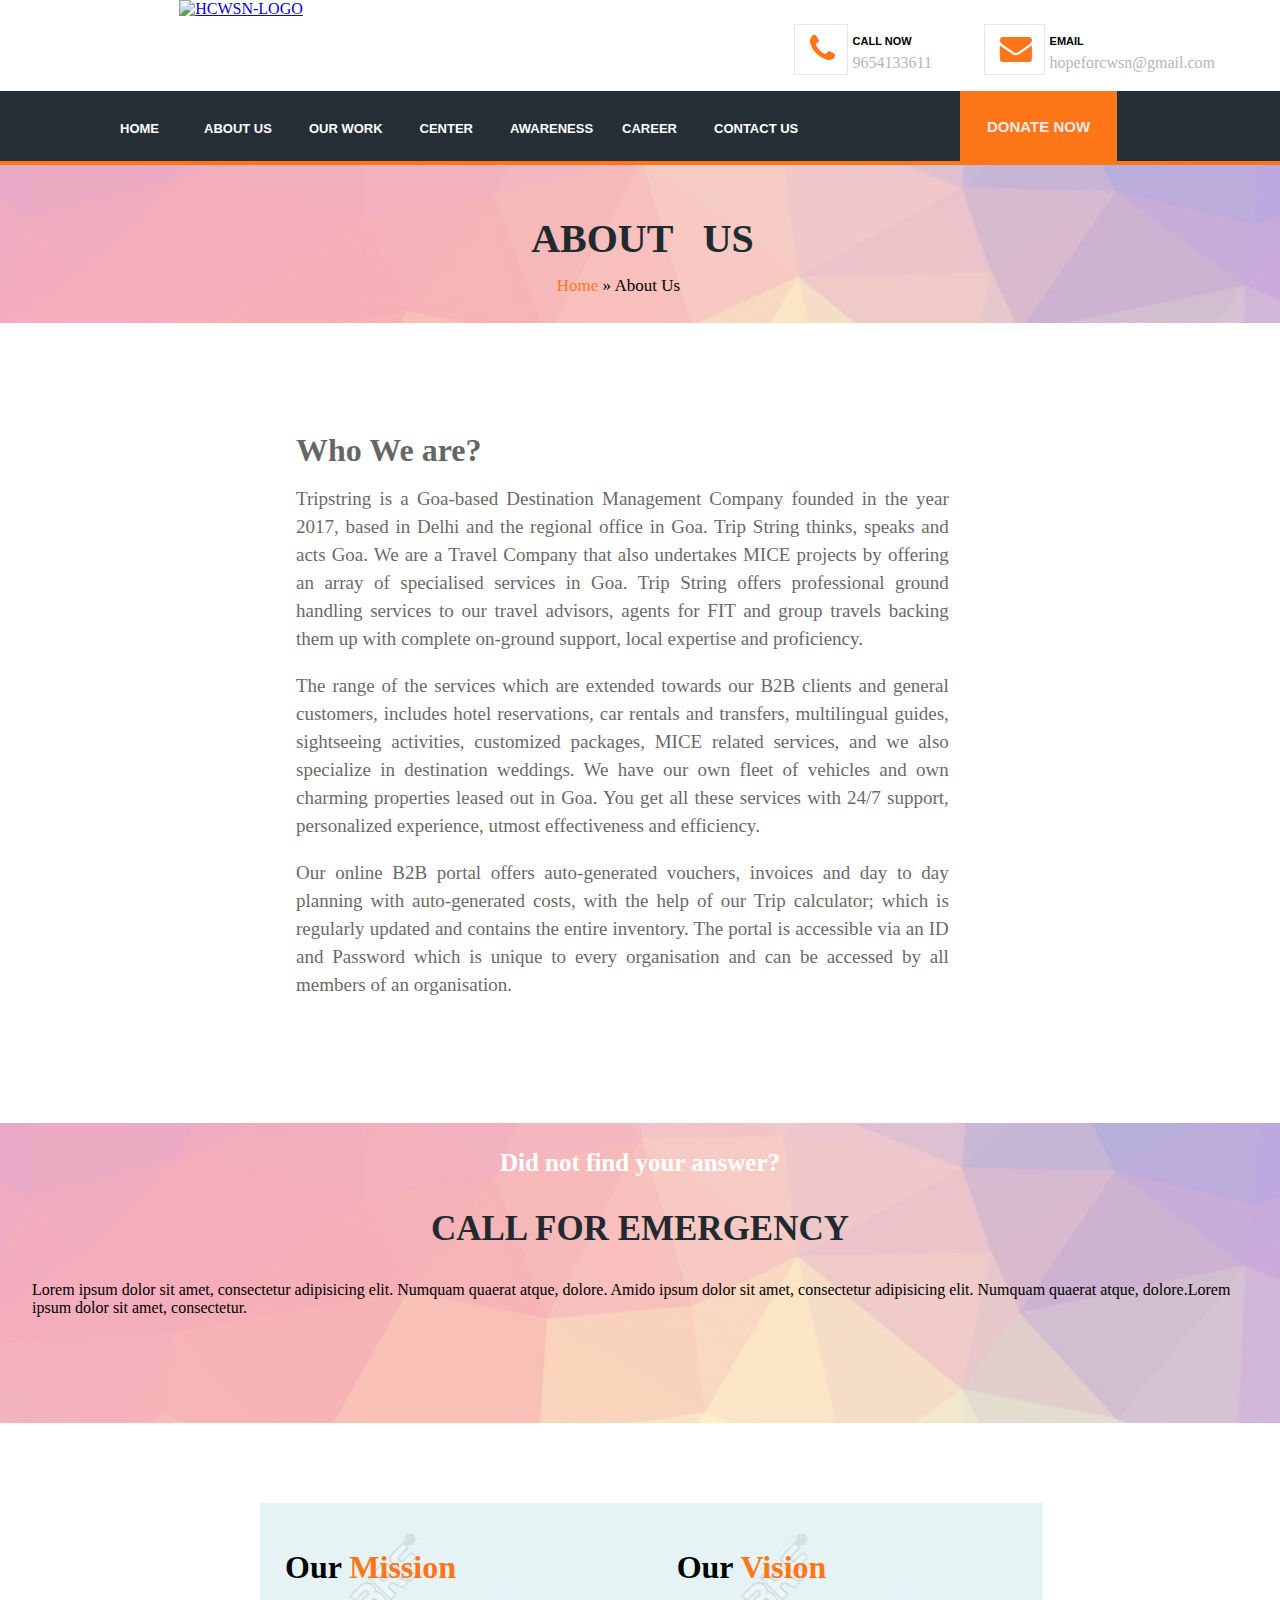
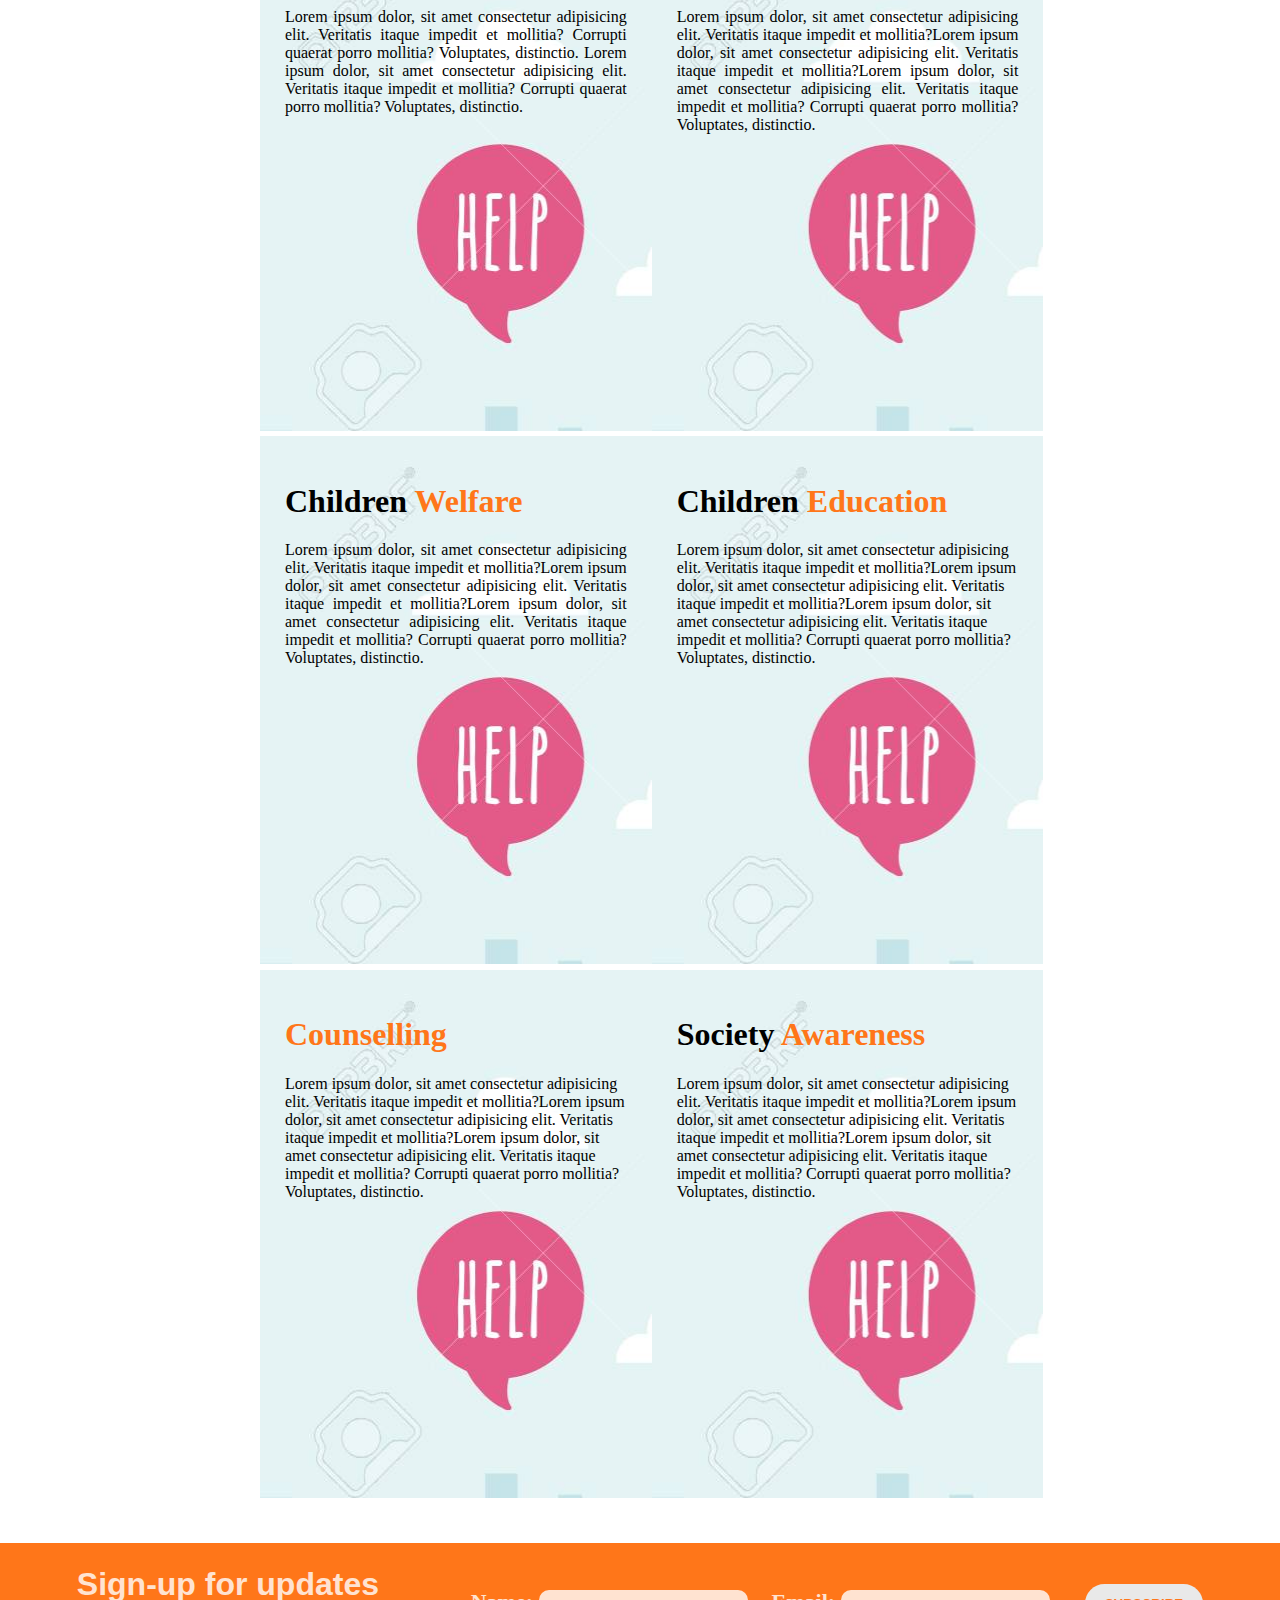
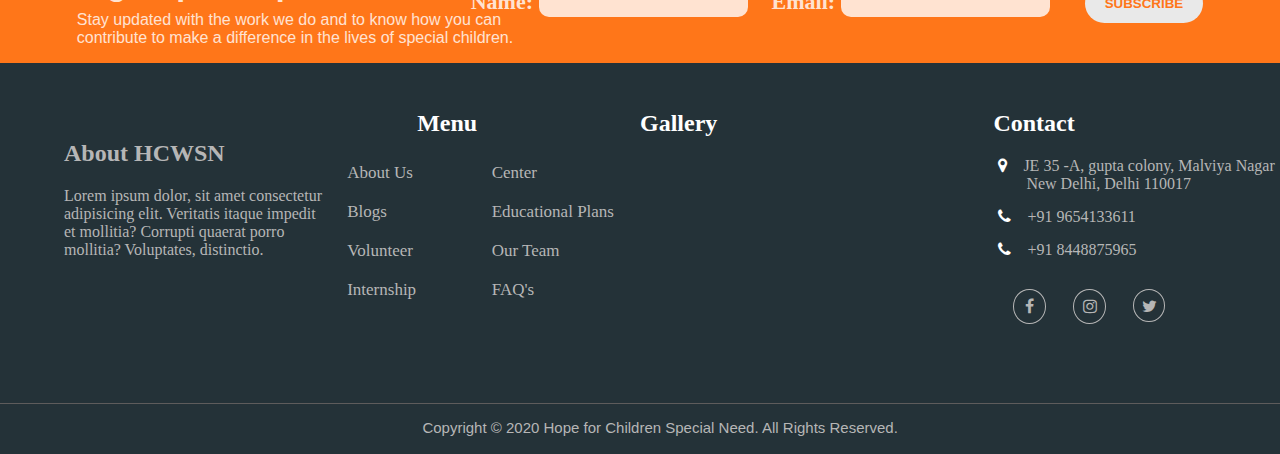
==== aboutus.html @ 453b309e "Merge pull request #6 from nikinegi1998/master" ====
<!DOCTYPE html>
<html>
    <head>        
        <title>About Us</title>
        <meta charset="UTF-8">
        <link href="aboutus.css" type="text/css" rel="stylesheet">
        <meta name="viewport" content="width=device-width, initial-scale=1.0">
        <link rel="stylesheet" href="https://cdnjs.cloudflare.com/ajax/libs/font-awesome/4.7.0/css/font-awesome.min.css" integrity="sha512-SfTiTlX6kk+qitfevl/7LibUOeJWlt9rbyDn92a1DqWOw9vWG2MFoays0sgObmWazO5BQPiFucnnEAjpAB+/Sw==" crossorigin="anonymous" />
    </head>

    <body>
        <!-- Header design -->
        <div class="header">
            <div class="img-logo">
                <a  href="Home.html">
                    <img src="cwsn-logo.jpg"  alt = "HCWSN-LOGO">
                </a>
            </div>  

            <div class="phn-contact-details">
                <div class="icon-box">
                    <i class="fa fa-2x fa-phone" aria-hidden="true" ></i>
                </div>                
                <div class="icon-content">
                    <h3>CALL NOW</h3>
                    <p style="line-height: 0px;">9654133611</p>
                </div>           
            </div>
            
            <div class="email-contact-details">
                <div class="icon-box">
                    <i class="fa fa-2x fa-envelope" aria-hidden="true"></i>
                </div>                
                <div class="icon-content">
                    <h3>EMAIL</h3>
                    <p style="line-height: 0px;">hopeforcwsn@gmail.com</p>
                </div>           
            </div>
            
        </div>

        <!-- Navigation bar -->
        <div class="menu-items">
                <ul>
                    <li><a href="Home.html"> HOME </a></li>
                    <li><a href="aboutus.html">ABOUT US</a></li>                                   
                    <li>OUR WORK
                        <div class="menu-items-sub-items">
                            <ul>
                                <!-- <li><a href="ourwork|NIOS.html">NIOS</a></li> -->
                                <li><a href="ourwork|Assessment.html">Assessment</a></li>
                                <li><a href="ourwork|EducationalPlans.html">Educational Plans</a></li>
                                <li><a href="ourwork|SubjectEducation.html">Main Subject Education</a></li>
                                <li><a href="ourwork|IEP.html">IEP</a></li>
                                <li><a href="ourwork|AppliedBehaviorAnalysis.html">Applied Behavior Analysis</a></li>
                                <li><a href="ourwork|OccupationalTherapy.html">Occupational Therapy</a></li>
                                <li><a href="ourwork|Co-CurricularActivities.html">Co-Curricular Activities</a></li>
                            </ul>
                        </div>
                    </li>
                    <li><a href= Center.html>CENTER</a></li>
                    <li>AWARENESS
                        <div class="menu-items-sub-items">
                            <ul>
                                <li><a href="awareness|BLog.html"> Blogs </a></li>
                                <li><a href="awareness|LatestEvents.html"> Latest Events </a></li>                    
                                <li><a href="awareness|OurStories.html"> Our Stories </a></li> 
                            </ul>
                        </div>
                    </li>                    
                    <li>CAREER
                        <div class="menu-items-sub-items">
                            <ul>
                                <li><a href="career|OurVolunteer.html"> Our Volunteer </a></li>  
                                <li><a href="career|Internship.html"> Internship </a></li>
                                <li><a href="career|InspirationWord.html"> Inspirational Works </a></li>
                            </ul>
                        </div>
                    </li>
                    <li> <a href= ContactUs.html>CONTACT US</a></li> 
                </ul>
                <div class="donate-btn">
                    <a href="" target="_blank"><input type="button" value="DONATE NOW" class="btn-1"></a>
                </div>
        </div>

        <!-- About us picture -->
        <div class="images-setting">
            <div>
                <h1 class="tag-line">
                    About &nbsp; Us
                </h1>
                <p><a href="Home.html">Home</a> » About Us</p>
            </div>
        </div>

        <!-- Who we are -->
        <div class="about">
            <div class="about-area">
                <h1><b>Who We are?</b></h1>
            
                <p>Tripstring is a Goa-based Destination Management 
                    Company founded in the year 2017, based in 
                    Delhi and the regional office in Goa. Trip 
                    String thinks, speaks and acts Goa. We are a 
                    Travel Company that also undertakes MICE projects 
                    by offering an array of specialised services in 
                    Goa. Trip String offers professional ground handling 
                    services to our travel advisors, agents for FIT and 
                    group travels backing them up with complete on-ground 
                    support, local expertise and proficiency.
                </p>

                <p>The range of the services which are extended 
                    towards our B2B clients and general customers, 
                    includes hotel reservations, car rentals and 
                    transfers, multilingual guides, sightseeing 
                    activities, customized packages, MICE related 
                    services, and we also specialize in destination 
                    weddings. We have our own fleet of vehicles and 
                    own charming properties leased out in Goa. You 
                    get all these services with 24/7 support, personalized 
                    experience, utmost effectiveness and efficiency.
                </p>              

                <p>Our online B2B portal offers auto-generated 
                    vouchers, invoices and day to day planning with 
                    auto-generated costs, with the help of our Trip 
                    calculator; which is regularly updated and contains 
                    the entire inventory. The portal is accessible via 
                    an ID and Password which is unique to every organisation
                    and can be accessed by all members of an organisation.
                </p>
            </div>
        </div>

        <!-- Emergency call -->
        <div class="eme-call">
            <div>
                <div class="eme-info">
                    <p><b>call for emergency</b></p>
                    <p class>Lorem ipsum dolor sit amet, consectetur adipisicing elit. Numquam quaerat atque, dolore. Amido ipsum dolor sit amet, consectetur adipisicing elit. Numquam quaerat atque, dolore.Lorem ipsum dolor sit amet, consectetur.</p>
                </div>
            </div>
        </div>

        <!-- About us card -->
        <div class="about-us-card-area">

            <div class="about-us-card-1">
                <!-- <i class="fa fa-3x fa-phone" aria-hidden="true" style="color: #FF7619; padding-right: 4%;"></i> -->
                <h1>Our <span style="color: #FF7619;">Mission</span></h1>
                <p>Lorem ipsum dolor, sit amet consectetur
                    adipisicing elit. Veritatis itaque impedit
                    et mollitia? Corrupti quaerat porro
                    mollitia? Voluptates, distinctio.
                    Lorem ipsum dolor, sit amet consectetur
                    adipisicing elit. Veritatis itaque impedit
                    et mollitia? Corrupti quaerat porro
                    mollitia? Voluptates, distinctio.</p>
            </div>

            <div class="about-us-card-2">
                <!-- <i class="fa fa-3x fa-phone" aria-hidden="true" style="color: #FF7619; padding-right: 4%;"></i> -->
                <h1>Our <span style="color: #FF7619;">Vision</span></h1>
                <p>Lorem ipsum dolor, sit amet consectetur
                    adipisicing elit. Veritatis itaque impedit
                    et mollitia?Lorem ipsum dolor, sit amet consectetur
                    adipisicing elit. Veritatis itaque impedit
                    et mollitia?Lorem ipsum dolor, sit amet consectetur
                    adipisicing elit. Veritatis itaque impedit
                    et mollitia? Corrupti quaerat porro
                    mollitia? Voluptates, distinctio.</p>
            </div>

            <div class="about-us-card-3">
                <!-- <i class="fa fa-3x fa-phone" aria-hidden="true" style="color: #FF7619; padding-right: 4%;"></i> -->
                <h1>Children <span style="color: #FF7619;">Welfare</span></h1>
                <p>Lorem ipsum dolor, sit amet consectetur
                    adipisicing elit. Veritatis itaque impedit
                    et mollitia?Lorem ipsum dolor, sit amet consectetur
                    adipisicing elit. Veritatis itaque impedit
                    et mollitia?Lorem ipsum dolor, sit amet consectetur
                    adipisicing elit. Veritatis itaque impedit
                    et mollitia? Corrupti quaerat porro
                    mollitia? Voluptates, distinctio.</p>
            </div>

            <div class="about-us-card-4">
                <!-- <i class="fa fa-3x fa-phone" aria-hidden="true" style="color: #FF7619; padding-right: 4%;"></i> -->
                <h1>Children <span style="color: #FF7619;">Education</span></h1>
                <p>Lorem ipsum dolor, sit amet consectetur
                    adipisicing elit. Veritatis itaque impedit
                    et mollitia?Lorem ipsum dolor, sit amet consectetur
                    adipisicing elit. Veritatis itaque impedit
                    et mollitia?Lorem ipsum dolor, sit amet consectetur
                    adipisicing elit. Veritatis itaque impedit
                    et mollitia? Corrupti quaerat porro
                    mollitia? Voluptates, distinctio.</p>
            </div>

            <div class="about-us-card-5">
                <!-- <i class="fa fa-3x fa-phone" aria-hidden="true" style="color: #FF7619; padding-right: 4%;"></i> -->
                <h1><span style="color: #FF7619;">Counselling</span></h1>
                <p>Lorem ipsum dolor, sit amet consectetur
                    adipisicing elit. Veritatis itaque impedit
                    et mollitia?Lorem ipsum dolor, sit amet consectetur
                    adipisicing elit. Veritatis itaque impedit
                    et mollitia?Lorem ipsum dolor, sit amet consectetur
                    adipisicing elit. Veritatis itaque impedit
                    et mollitia? Corrupti quaerat porro
                    mollitia? Voluptates, distinctio.</p>
            </div>

            <div class="about-us-card-6">
                <!-- <i class="fa fa-3x fa-phone" aria-hidden="true" style="color: #FF7619; padding-right: 4%;"></i> -->
                <h1>Society <span style="color: #FF7619;">Awareness</span></h1>
                <p>Lorem ipsum dolor, sit amet consectetur
                    adipisicing elit. Veritatis itaque impedit
                    et mollitia?Lorem ipsum dolor, sit amet consectetur
                    adipisicing elit. Veritatis itaque impedit
                    et mollitia?Lorem ipsum dolor, sit amet consectetur
                    adipisicing elit. Veritatis itaque impedit
                    et mollitia? Corrupti quaerat porro
                    mollitia? Voluptates, distinctio.</p>
            </div>
        </div>

        <!-- Sign-up -->
        <div class="sign-up-area">
            <h1 class="sign-up-para pos-1">
                Sign-up for updates
            </h1>
            <p class="sign-up-para pos-2">
            Stay updated with the work we do
            and to know how you can<br> contribute to 
            make a difference in the lives of
            special children.
            </p>
            <form class="sign-up-details">
                <label for="name" style="color: #ffffff; font-size: 22px;font-weight: bold;">Name: </label>
                <input id="name" type="text">
                &nbsp;&nbsp;&nbsp;&nbsp;
                <label for="email" style="color: #ffffff; font-size: 22px; font-weight: bold;">Email: </label>
                <input id="email" type="email">                
            </form>
            <a href=""><button class="btn-subscribe">SUBSCRIBE</button></a>
        </div>

        <!-- Footer -->
        <footer class="footer">  
            <div class="footer-menu">
                <h2 class="footer-menu-head">About HCWSN</h2>                
                <p>
                    Lorem ipsum dolor, sit amet consectetur <br>
                    adipisicing elit. Veritatis itaque impedit<br>
                    et mollitia? Corrupti quaerat porro<br> 
                    mollitia? Voluptates,
                    distinctio.
                </p>
            </div>

            <div class="footer-items">
                <h2 class="footer-items-head">Menu</h2>                
                <ul class="footer-pos-1">
                    <li><a href="aboutus|Overview.html">About Us</a></li>
                    <li><a href="awareness|BLog.html">Blogs</a></li>
                    <li><a href="support|Volunteer.html">Volunteer</a></li>
                    <li><a href="career|Internship.html"> Internship </a></li>
                </ul>
                <ul class="footer-pos-2">
                    <li><a href= Center.html>Center</a></li>
                    <li><a href="ourwork|EducationalPlans.html">Educational&nbsp;Plans</a></li>
                    <li> <a href="aboutus|OurMembers.html">Our Team</a></li>
                    <li><a href="Faq.html">FAQ's</a></li>
                </ul>
            </div>

            <div class="gallery">
                <h2>Gallery</h2>
                <div>
                    <a href=""><img src="img5.jpg" alt=""></a>
                    <a href=""><img src="img5.jpg" alt=""></a>
                    <a href=""><img src="img5.jpg" alt=""></a>
                    <a href=""><img src="img5.jpg" alt=""></a>
                    <a href=""><img src="img5.jpg" alt=""></a>
                    <a href=""><img src="img5.jpg" alt=""></a>
                </div>
            </div>  
            
            <div class="contacts">
                <h2>Contact</h2>
                <div class="con-pad">
                    <i class="fa fa-map-marker" aria-hidden="true" style="color: #ffffff; padding-right: 4%;"></i>
                    <span style="color: #B6B6B6;">JE 35 -A, gupta colony, Malviya Nagar<br> &nbsp;&nbsp;&nbsp;&nbsp;
                        &nbsp; New Delhi, Delhi 110017</span>
                </div>
                <div class="con-pad">
                    <i class="fa fa-phone" aria-hidden="true" style="color: #ffffff; padding-right: 4%;"></i>
                    <span style="color: #B6B6B6;">+91 9654133611</span>
                </div>
                <div class="con-pad">
                    <i class="fa fa-phone" aria-hidden="true" style="color: #ffffff; padding-right: 4%;"></i>
                    <span style="color: #B6B6B6;">+91 8448875965</span>
                </div>

                <div class="pos-1" style="padding-top: 5%;">
                    <a href="https://www.facebook.com/164271144209638/" target="_blank">
                        <i class="fa fa-facebook" aria-hidden="true"></i>
                    </a>                    
                </div>                            
                <div class="pos-2">
                    <a href="https://instagram.com/hopeforcwsn?igshid=17mmnv5ezlgr1" target="_blank">
                        <i class="fa fa-instagram" aria-hidden="true"></i>
                    </a>
                </div>
                <div class="pos-3">
                    <a href="https://twitter.com/hope_needs?s=09" target="_blank">
                        <i class="fa fa-twitter" aria-hidden="true"></i>
                    </a>
                </div> 
            </div>
             
        </footer>

        <!-- Copyright -->
        <footer class="copyright">
            <div class="cpr-content">Copyright &copy; 2020 Hope for Children Special Need.
                 <a href="Copyrights.html" class="cpr-link">All Rights Reserved.</a></div>
        </footer>
    </body>
</html>
---- aboutus.css ----
html{
    font-family: 'Candara','Georgia' !important;
    /* font-family: 'Raleway', sans-serif !important; */
    background-color: #ffffff;
}
body{
    margin: 0;
    padding: 0;
    overflow-x: hidden;
    box-sizing: border-box;
}

/* Scrollbar */
::-webkit-scrollbar{
    height: 0px;
    width: 10px;
}
::-webkit-scrollbar-thumb{
    background-color: #FF7619;
    border-radius: 10px;
}
::-webkit-scrollbar-track{
    background-color: #243238;
}

/* Header design */
.header{
    width: 100%;
    top: 0;
    position: relative;
    height: 90px;
    background-color: white;
    margin: 0;
    padding-right: 5px;
    display: flex;
    flex-direction: row;
    flex-wrap: nowrap;
    overflow: hidden;
}
.img-logo{
    width: 20%;
}
.header .img-logo a img{
    width: 60%;
    margin-left: 70%;
    height: 90px;
    display: flex;
}
.phn-contact-details{
    margin: 12px 0px 10px 42%;
    width: 180px;
    display: flex;    
}
.phn-contact-details .icon-box, .email-contact-details .icon-box{    
    border: 1px solid rgb(231, 230, 230);
    padding: 8px 12px 15px 15px;
    /* background-color: yellowgreen; */
    margin: 12px 5px 5px 0px;
}
.icon-content h3{
    font-size: 11px;
    padding-top: 12px;
    font-family:  'Raleway', sans-serif;
}
.icon-content p{
    color: #B6B6B6;
}
.email-contact-details{
    margin: 12px 0px 10px 10px;
    /* background-color: yellow; */
    width: 233px;
    display: flex;
}
.fa-envelope{
    color: #FF7619;
}
.fa-phone{
    color: #FF7619;
}

/* navigation bar design */
.menu-items{
    position: sticky;
    top: 0px;
    margin-top: 1px;
    background-color: #262F36;
    height: 70px;
    z-index: 1;
    border-bottom: 4px solid #FF7619;
}
.menu-items ul{
    position: absolute;
    margin-left: 5%;
    top: 0px;
}
.menu-items ul li{
    position: relative;
    display: inline-block;
    background-color: #262F36;
    color: white;
    white-space: nowrap;
    /* float: left; */
    list-style: none;
    margin: 0px;
    cursor: pointer;
    top: 0px;
    font: normal bold 13px sans-serif;
    height: 40px;
    padding: 14px 17px 0px 8px;    
}
.menu-items ul li a{
    position: relative;
    display: block;
    list-style: none;
    text-decoration: none;
    color: white;
    top: 0px;
    margin-top: -30px;
    height: 40px;
    padding: 30px 8px 0px 8px;
}
.menu-items ul li a:hover{
    color: #FF7619;
    transition: .5s ease;
}
.menu-items ul li:hover{
    color: #FF7619;
    transition: .5s ease;
}
.menu-items ul li:hover .menu-items-sub-items ul{
    /* background-color: gray; */
    color: #FF7619;
    opacity: 1;
}
.menu-items ul li ul li{
    /* background-color: cadetblue; */
    background-color: #ffffff;
    color: #262F36;
    float: none;
    text-decoration: none;
    padding: 0px;
    margin-right: 0px;
}
.menu-items-sub-items ul{
    margin-left: -20px;
    margin-top: 54px;
    padding: 0px;
    opacity: 0;
    transition: opacity 0.7s ease;
    color: #ffffff;
    /* box-shadow: 3px 3px 5px grey,-3px 3px 5px grey,3px 3px 5px grey,-3px 0px 5px grey,3px 0px 5px grey; */
}
.menu-items-sub-items ul li{
    width: 200px;   
    line-height: 40px;
    display: none;    
}
.menu-items-sub-items ul li a{ 
    display: block;
    margin: 0px;
    padding: 0px;
    padding-left: 7px;
    top: 0px;
    width: 170px;
    color: #262F36;
}
.menu-items-sub-items ul li a:hover{
    background-color: #FF7619;
    padding-left: 15px;
    padding-right: 15px;
    color: #FFFFFF;
}
.menu-items ul li:hover .menu-items-sub-items ul li{
    display: block;
}

/* Donate Now button */
.donate-btn{
    margin-left: 75%;
    position: relative;
    margin-top: 0px;
    top: 0;
}
.btn-1{
    background-color: #FF7619;
    border: 2px solid #FF7619;
    color: #E9E9E9;
    font-weight: bold;
    text-align: center;
    font-size: 15px;
    padding: 25px;
    cursor: pointer;
}
.btn-1:hover{
    background-color: #E9E9E9;
    color: #FF7619;
}

/*  About Us Image */
.images-setting{
    height: 180px;
    margin-top: -22px;
    width: 100%;
    background: #243238;
    background-image: linear-gradient(rgba(255,255,255,0.6),rgba(255,255,255,0.6)), url("temp.jpg");
    background-repeat: no-repeat;
    background-size: cover;
    position: relative;
}
.tag-line{
    position: absolute;
    color: #202a30;
    text-transform: uppercase;
    top:25%;
    left:41.5%;
    font-size: 40px;
}
.images-setting p a{
    text-decoration: none;
    color: #FF7619;
}
.images-setting p{
    position: absolute;
    bottom: 10px;
    left: 43.5%;
    font-size: 17px;
}

/* Sign-up designing */
.sign-up-area{
    position: relative;
    height: 120px;
    bottom: 10%;
    background-color: #FF7619;
}
.btn-subscribe{
    position: absolute;
    right: 6%;
    bottom: 33%;
    border-radius: 25px;
    border: none;
    cursor: pointer;
    padding: 12px 20px;
    font-weight: bold;
    background-color: #E9E9E9;
    color: #FF7619;
    transition: color .5s ease;
    transition: background-color .5s ease;
}
.btn-subscribe:hover{
    color: #E9E9E9;
    background-color: #243238;
}
.btn-subscribe:active{
    transform: translateY(3px);
}
.sign-up-para{
    color: #ffffff;
    opacity: 0.8;
    font-family: sans-serif;
    position: absolute;    
}
.pos-1{
    top: 1%;
    left: 6%;
}
.pos-2{
    top: 43%;
    left: 6%;
    text-align: left;
}
.sign-up-details{
    position: absolute;
    top: 38%;
    opacity: 0.8;
    right: 18%;
}
#email, #name{
    border: #ffffff;
    border-radius: 10px;
    font-size: 15px;
    padding: 5px;
}
input[type=email]:focus, input[type=text]:focus{
    background-color: rgb(161, 161, 161);
}

/* footer design */
.footer{
    position: relative;
    top: 0px;
    background-color: #243238;
    height: 340px;
    display: flex;
    flex-wrap: nowrap;
    flex-direction: row;
}
.footer-menu{
    position: absolute;
    left: 5%;
    top: 8%;
}
.footer-items{
    position: absolute;
    left: 24%;
    top: 8%;
}
.footer-menu-head{
    color: #B6B6B6;
    padding-top: 30px;
    margin-left: 0px;
}
.footer-menu p{
    color: #B6B6B6;
    margin-left: 0px;
}
.footer-items-head{ color: #ffffff;font-size: 24px; margin-left: 110px;}
.footer-items ul li a{
    text-decoration: none;
    color: #B6B6B6;
    line-height: 39px;
    font-size: 17px;
    text-align: left;
}
.footer-items ul li a:hover{
    color: #FF7619;
    opacity: 0.9;
    transition: color .8s ease;
}
.footer-pos-1{
    top: 70%;
    position: absolute;
    margin-left: 0px;
}
.footer-pos-2{
    top: 70%;
    word-break: normal;
    position: absolute;
    margin-left: 85%;
    /* width: 10px; */
}
.footer-menu ul li, .footer-items ul li{list-style: none;}
.gallery{
    position: absolute;
    left: 50%;
    top: 8%;
    width: 370px;
}
.gallery h2{left: 20%; color: #ffffff;}
.gallery div{   
    position: absolute;
    display: flex;
    margin-right: 38px;
    margin-top: 12px;
    flex-flow: row wrap;
}
.gallery div img{
    width: 100px;
    height: auto;
    padding: 5px;    
}
.contacts{
    left: 78%;
    position: absolute;
    top: 8%;
    width: 300px;
}
.contacts h2{ color: #ffffff;
    margin-left: -5px;
}
.con-pad{ padding-bottom: 5%;}
.pos-1 i{
    position: absolute;
    border: 1px solid #B6B6B6;
    left: 5%;
    top: 100%;
    padding: 2.8% 3.6%;
    border-radius: 50%;
}
.pos-2 i{
    position: absolute;
    border: 1px solid #B6B6B6;
    left: 25%;
    top: 100%;
    padding: 2.8%;
    border-radius: 50%;
}
.pos-3 i{
    position: absolute;
    top: 100%;
    border: 1px solid #B6B6B6;
    left: 45%;
    padding: 2.5%;
    border-radius: 50%;
}
.pos-1 i:hover, .pos-2 i:hover, .pos-3 i:hover{
    background-color: #FF7619;
    color: #ffffff;
    transition: all .7s ease;
    /* border-color: #ffffff; */
    border: none;
    -webkit-transform: scale(1.16, 1.16);
    transform: scale(1.16, 1.16);
}
.fa-facebook{
    color: #B6B6B6;
}
.fa-instagram{
    color: #B6B6B6;
}
.fa-twitter{
    color: #B6B6B6;
}

/* copyright design */
.copyright{
    height: 50px;
    border-top: 1px solid rgb(94, 92, 92);
    position: relative;
    background-color: #243238;
}
.cpr-content{
    position: absolute;
    top: 30%;
    left: 33%;
    font-size: 15px;
    font-family: sans-serif;
    color: #B6B6B6;
}
.cpr-link{
    text-decoration: none;
    color: #B6B6B6;
    padding-bottom: 3px;
    background-image: linear-gradient(#B6B6B6, #B6B6B6);
    background-size: 0 1.5px, auto;
    background-repeat: no-repeat;
    background-position: center bottom;
    transition: all .5s ease;
}
.cpr-link:hover{ background-size: 100% 1.5px, auto;}

/* Who we are designing */
.about{
    height: 50rem;
    padding: 4% 20%;
    line-height: 28px;
    box-sizing: border-box;
    /* background-color: crimson; */
}
.about-area{
    /* background-color: chocolate; */
    width: 85%;
    padding: 40px;
    /* box-shadow: 1px 1px 8px black; */
    display: block;
}
.about h1{
    opacity: 0.6;
}
.about p{
    text-align: justify;
    opacity: 0.6;
    /* background-color: cyan; */
    font-size: 19px;
}

/* Emergency call */
.eme-call{
    height: 300px;
    margin-top: 0px;
    width: 100%;
    background: #243238;
    background-image: linear-gradient(rgba(255,255,255,0.6),rgba(255,255,255,0.6)), url("temp.jpg");
    background-repeat: no-repeat;
    background-size: cover;
    position: relative;
    /* box-sizing: border-box; */
}
.eme-info p:first-child{
    /* position: absolute; */
    color: #202a30;
    text-transform: uppercase;
    /* top:25%;
    left:20%; */
    display: block;
    /* background-color: chartreuse; */
    text-align: center;
    font-size: 35px;
}
.eme-info p{
    margin: 2rem;
}
.eme-info::before{
    padding-top: 2%;
    content: "Did not find your answer?";
    color: #ffffff;
    display: block;
    text-align: center;
    font-weight: bold;
    font-size: 25px;
    /* background-color: cadetblue; */
}

/* About us card design  */
.about-us-card-area{
    width: 68%;
    padding: 0px 20px;
    margin: 5rem 0 40px 15rem;
    /* background-color: olive; */
    height: 100rem;
    position: relative;
    display: flex;
    flex-flow: row wrap;
}
.about-us-card-1 p, .about-us-card-2 p, .about-us-card-3 p{
    text-align: justify;
}
.about-us-card-2, .about-us-card-5{
    width: 45%;
    box-sizing: border-box;
    /* background-color: greenyellow; */
    height: 33rem;
    /* border: 1px solid rgb(206, 204, 204); */
    padding: 25px;
    background: url("donate.jpg");
}
.about-us-card-3, .about-us-card-4{
    width: 45%;
    box-sizing: border-box;
    /* background-color: greenyellow; */
    height: 33rem;
    /* border: 1px solid rgb(206, 204, 204); */
    padding: 25px;
    background: url("donate.jpg");
}
.about-us-card-1, .about-us-card-6{
    width: 45%;
    box-sizing: border-box;
    /* background-color: greenyellow; */
    height: 33rem;
    /* border: 1px solid rgb(206, 204, 204); */
    padding: 25px;
    background: url("donate.jpg");
}
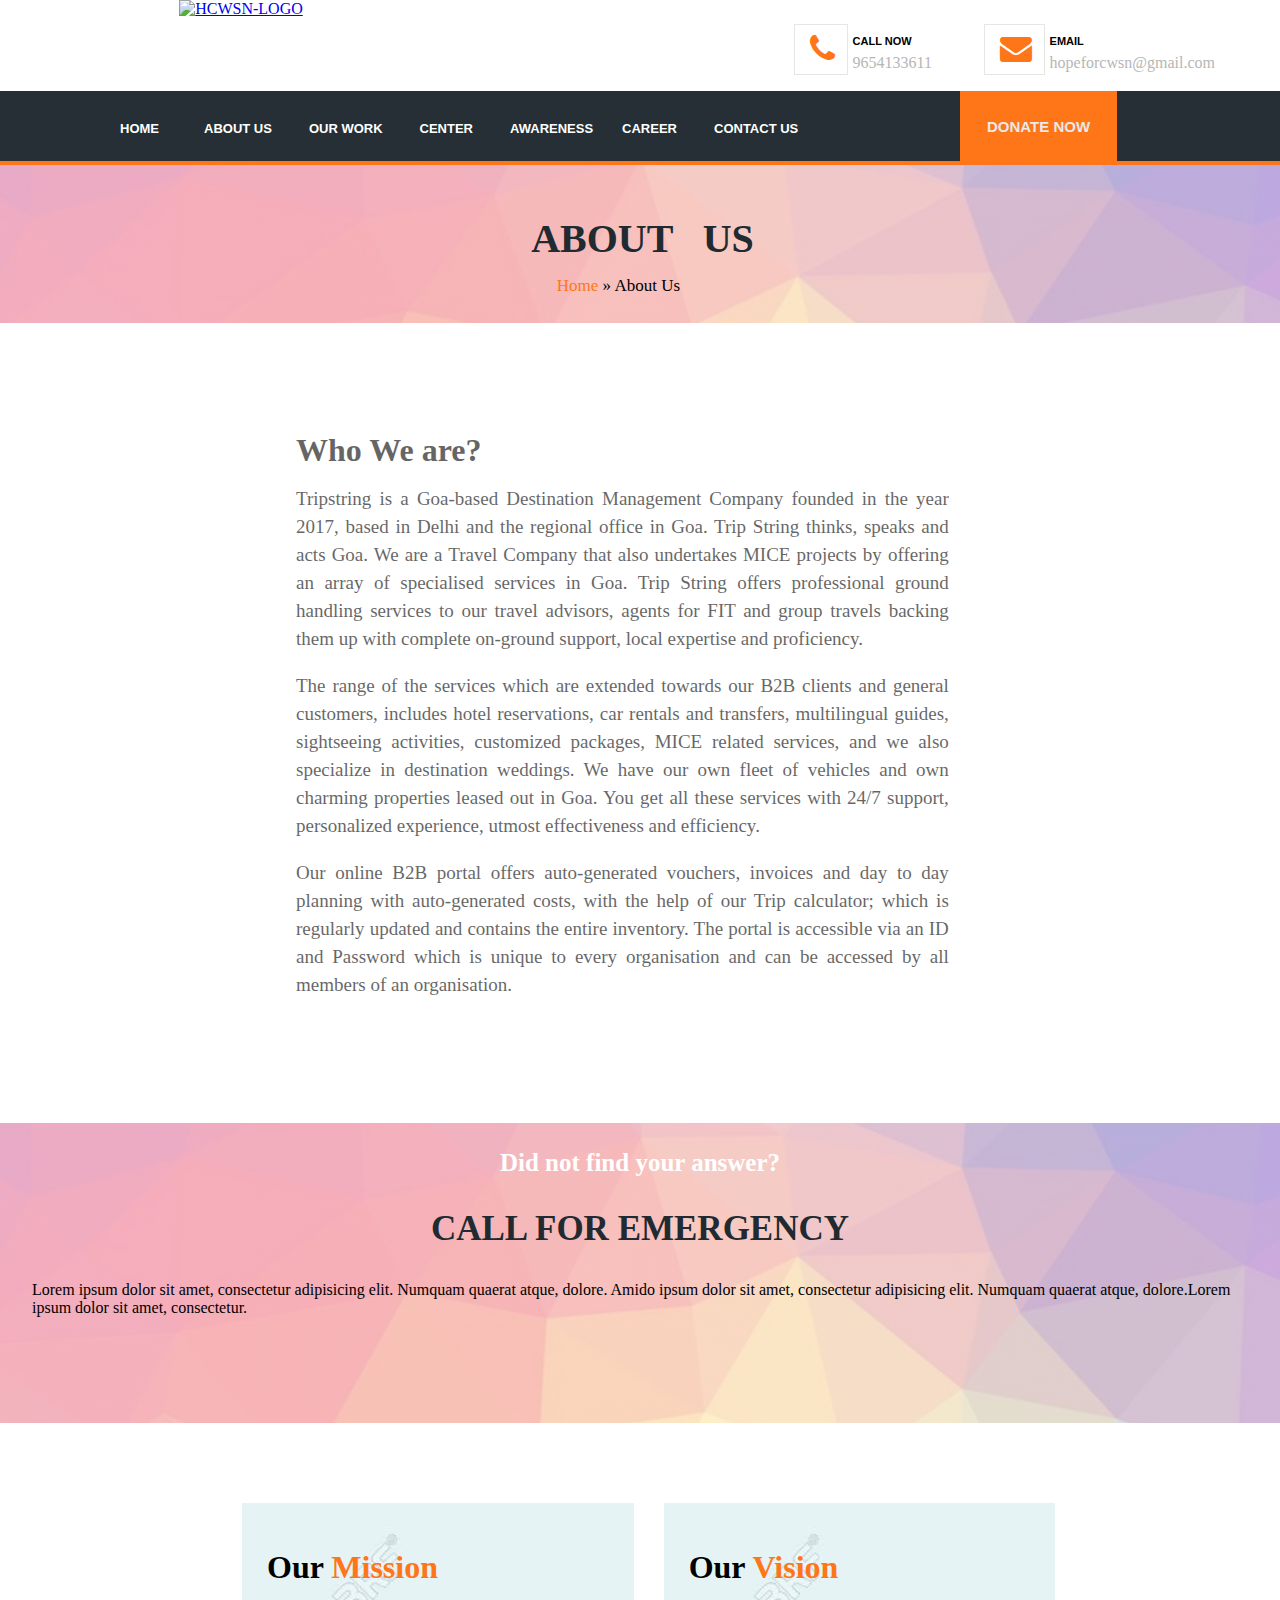
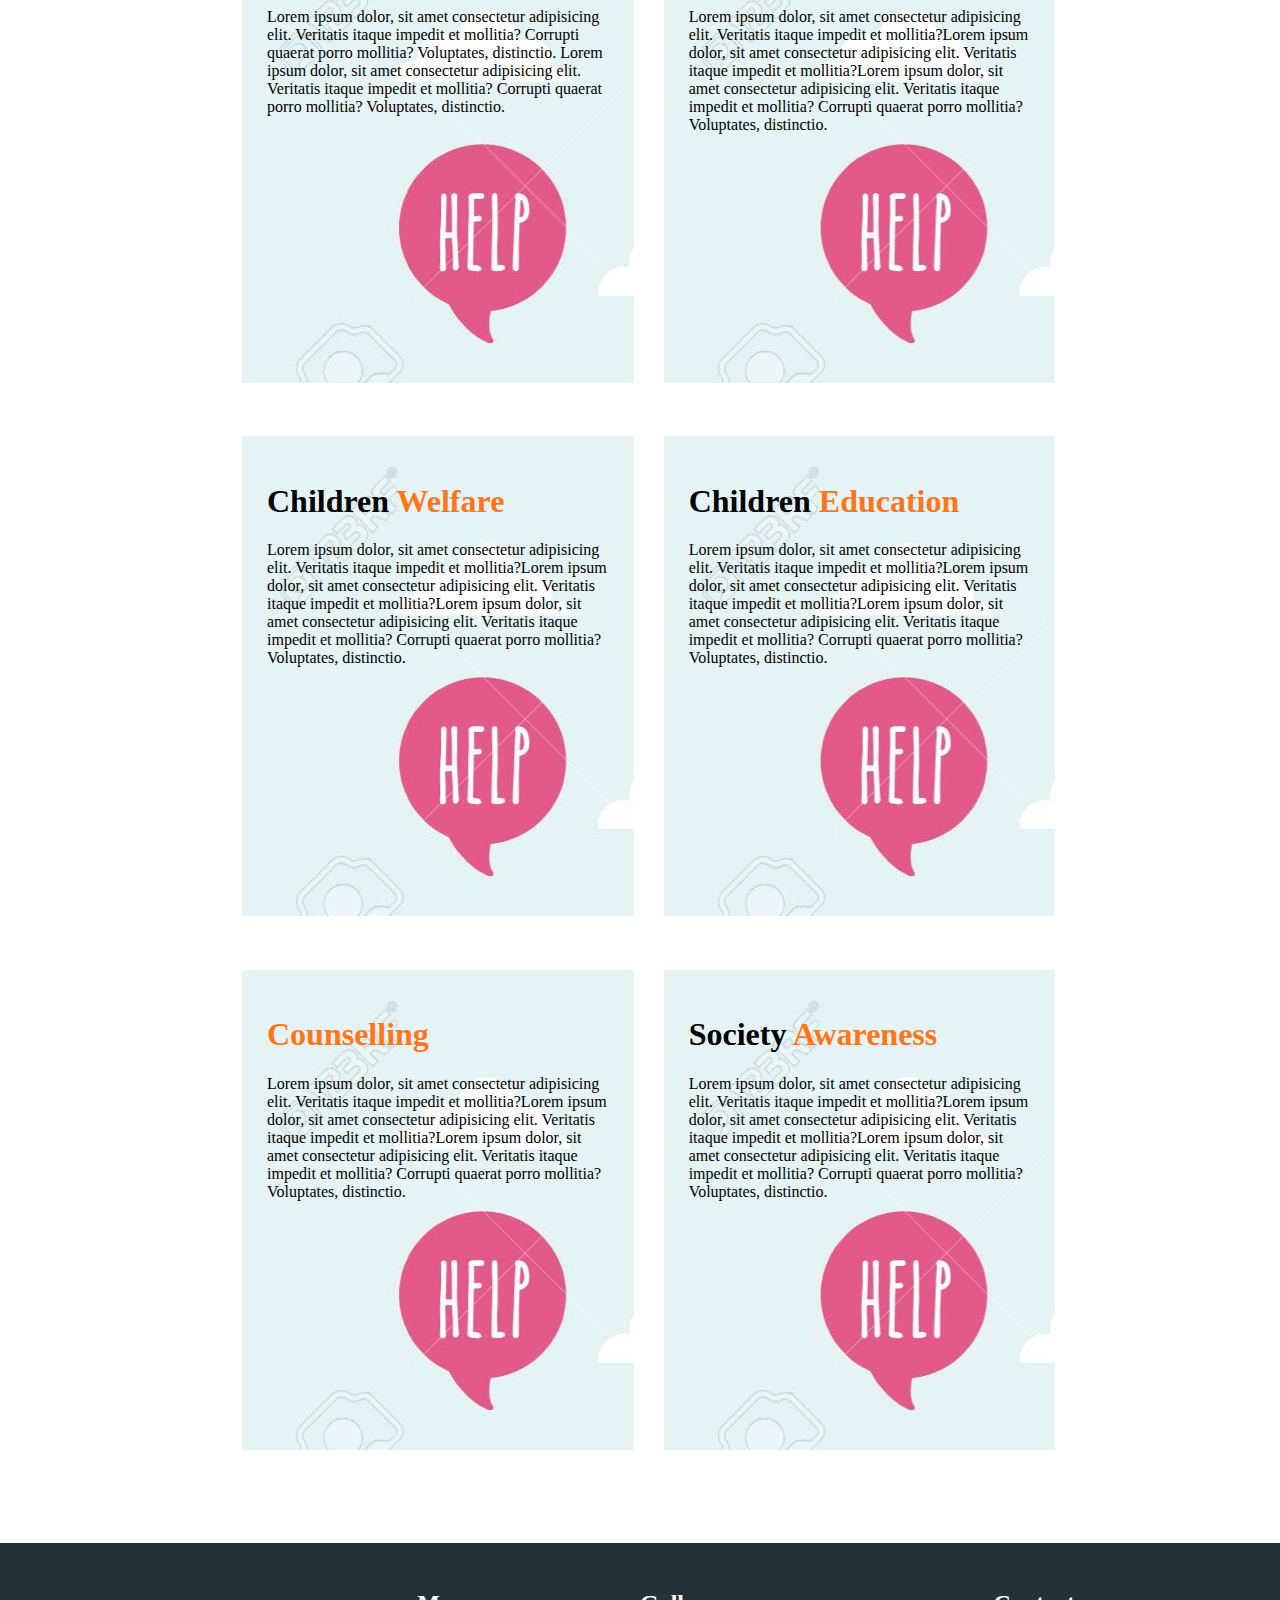
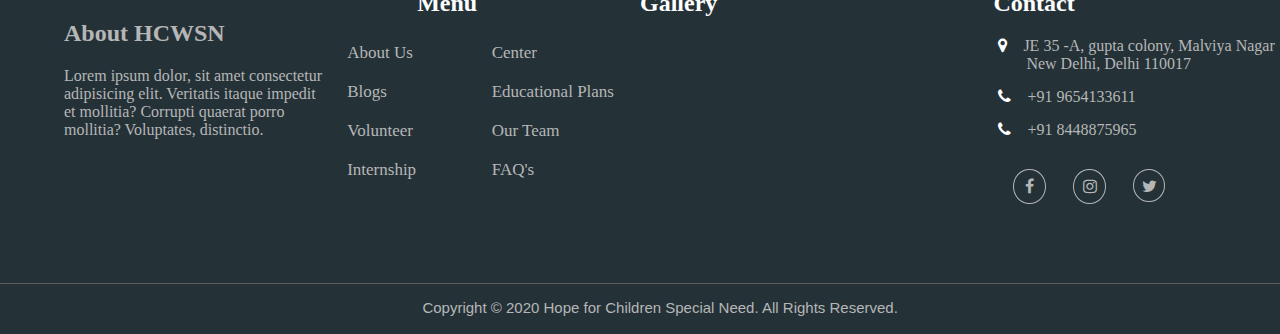
==== commit 942da72b: "about us corrected" ====
--- a/aboutus.html
+++ b/aboutus.html
@@ -139,7 +139,7 @@
             <div>
                 <div class="eme-info">
                     <p><b>call for emergency</b></p>
-                    <p class>Lorem ipsum dolor sit amet, consectetur adipisicing elit. Numquam quaerat atque, dolore. Amido ipsum dolor sit amet, consectetur adipisicing elit. Numquam quaerat atque, dolore.Lorem ipsum dolor sit amet, consectetur.</p>
+                    <p>Lorem ipsum dolor sit amet, consectetur adipisicing elit. Numquam quaerat atque, dolore. Amido ipsum dolor sit amet, consectetur adipisicing elit. Numquam quaerat atque, dolore.Lorem ipsum dolor sit amet, consectetur.</p>
                 </div>
             </div>
         </div>
@@ -227,7 +227,7 @@
         </div>
 
         <!-- Sign-up -->
-        <div class="sign-up-area">
+        <!-- <div class="sign-up-area">
             <h1 class="sign-up-para pos-1">
                 Sign-up for updates
             </h1>
@@ -245,7 +245,7 @@
                 <input id="email" type="email">                
             </form>
             <a href=""><button class="btn-subscribe">SUBSCRIBE</button></a>
-        </div>
+        </div> -->
 
         <!-- Footer -->
         <footer class="footer">  
--- a/aboutus.css
+++ b/aboutus.css
@@ -227,7 +227,7 @@
 }
 
 /* Sign-up designing */
-.sign-up-area{
+/* .sign-up-area{
     position: relative;
     height: 120px;
     bottom: 10%;
@@ -283,7 +283,7 @@
 }
 input[type=email]:focus, input[type=text]:focus{
     background-color: rgb(161, 161, 161);
-}
+} */
 
 /* footer design */
 .footer{
@@ -452,7 +452,7 @@
     width: 85%;
     padding: 40px;
     /* box-shadow: 1px 1px 8px black; */
-    display: block;
+    /* display: block; */
 }
 .about h1{
     opacity: 0.6;
@@ -505,41 +505,25 @@
 .about-us-card-area{
     width: 68%;
     padding: 0px 20px;
-    margin: 5rem 0 40px 15rem;
+    margin: 5rem 0 40px 12rem;
     /* background-color: olive; */
     height: 100rem;
     position: relative;
     display: flex;
     flex-flow: row wrap;
 }
-.about-us-card-1 p, .about-us-card-2 p, .about-us-card-3 p{
+.about-us-card-area > p{
     text-align: justify;
 }
-.about-us-card-2, .about-us-card-5{
+  
+.about-us-card-area > div{
     width: 45%;
     box-sizing: border-box;
     /* background-color: greenyellow; */
-    height: 33rem;
+    height: 30rem;
     /* border: 1px solid rgb(206, 204, 204); */
     padding: 25px;
     background: url("donate.jpg");
-}
-.about-us-card-3, .about-us-card-4{
-    width: 45%;
-    box-sizing: border-box;
-    /* background-color: greenyellow; */
-    height: 33rem;
-    /* border: 1px solid rgb(206, 204, 204); */
-    padding: 25px;
-    background: url("donate.jpg");
-}
-.about-us-card-1, .about-us-card-6{
-    width: 45%;
-    box-sizing: border-box;
-    /* background-color: greenyellow; */
-    height: 33rem;
-    /* border: 1px solid rgb(206, 204, 204); */
-    padding: 25px;
-    background: url("donate.jpg");
-}   
-
+    margin-left: 30px;
+}
+
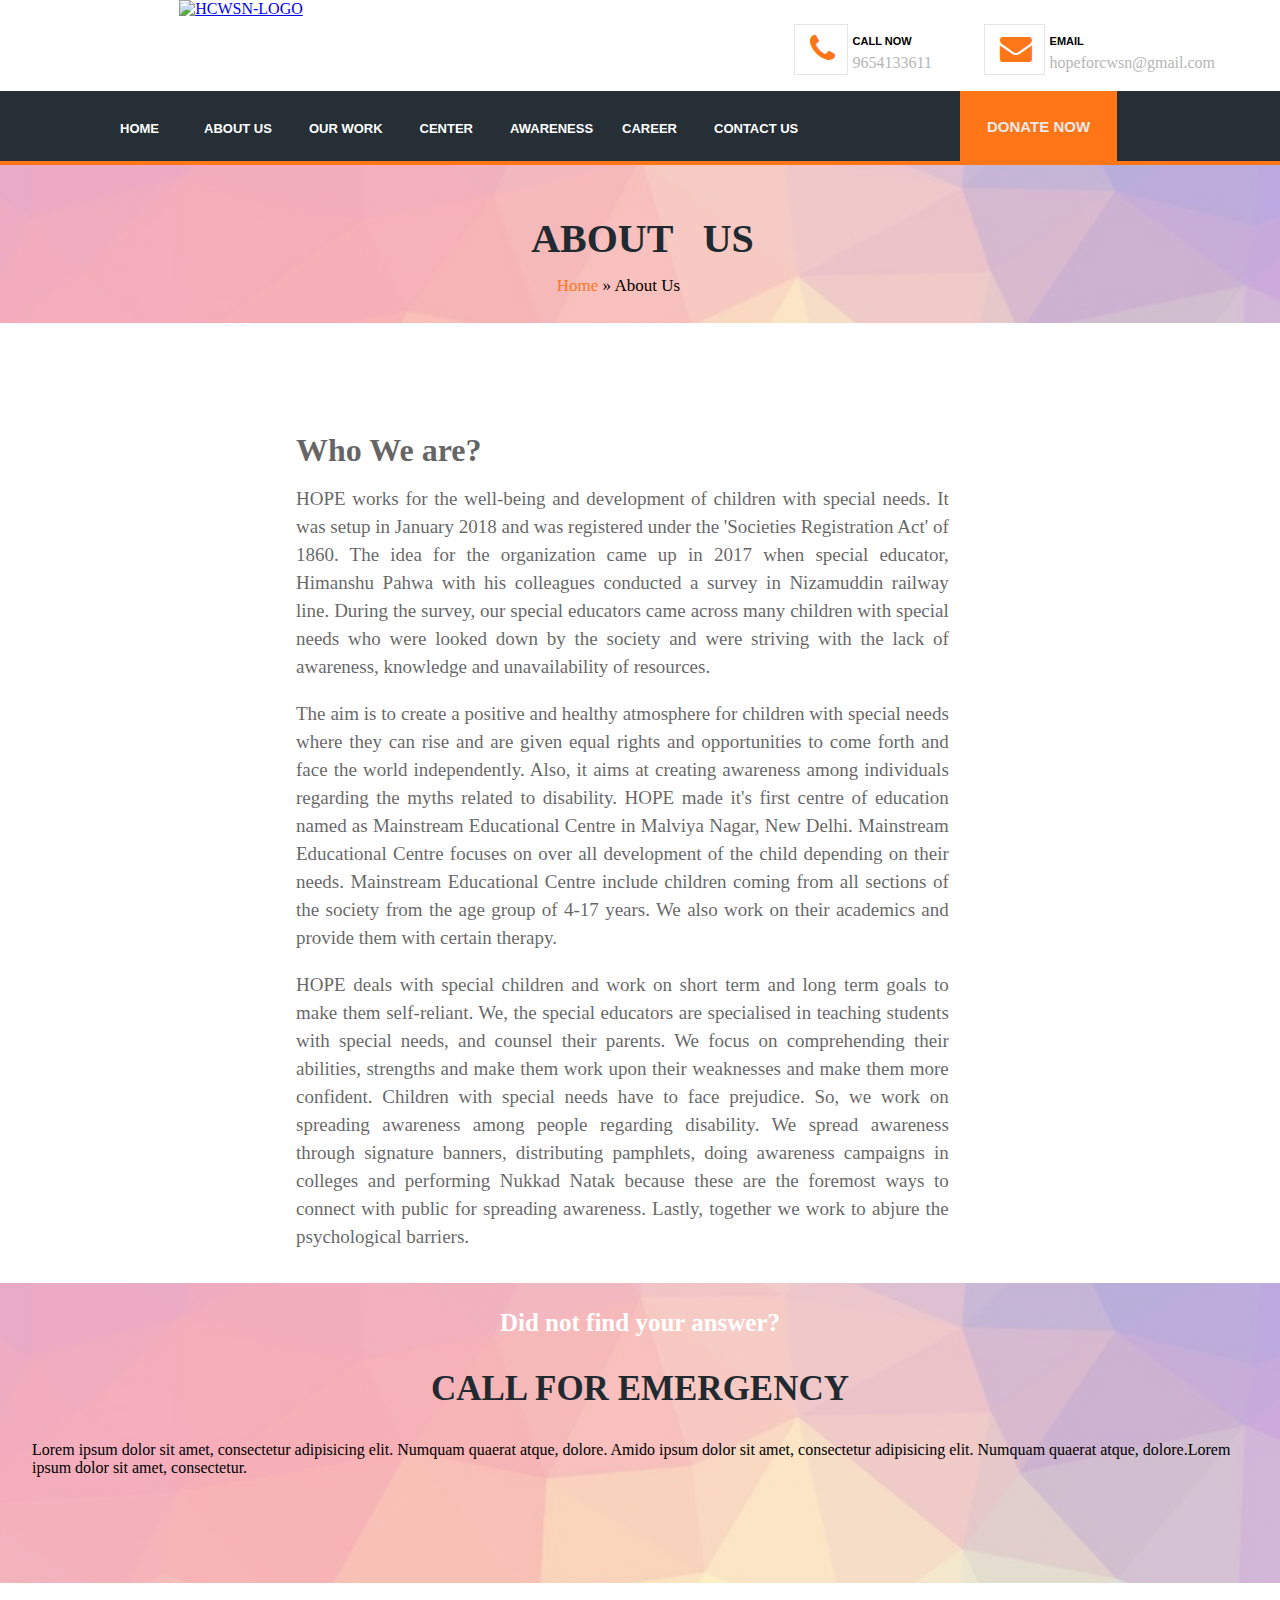
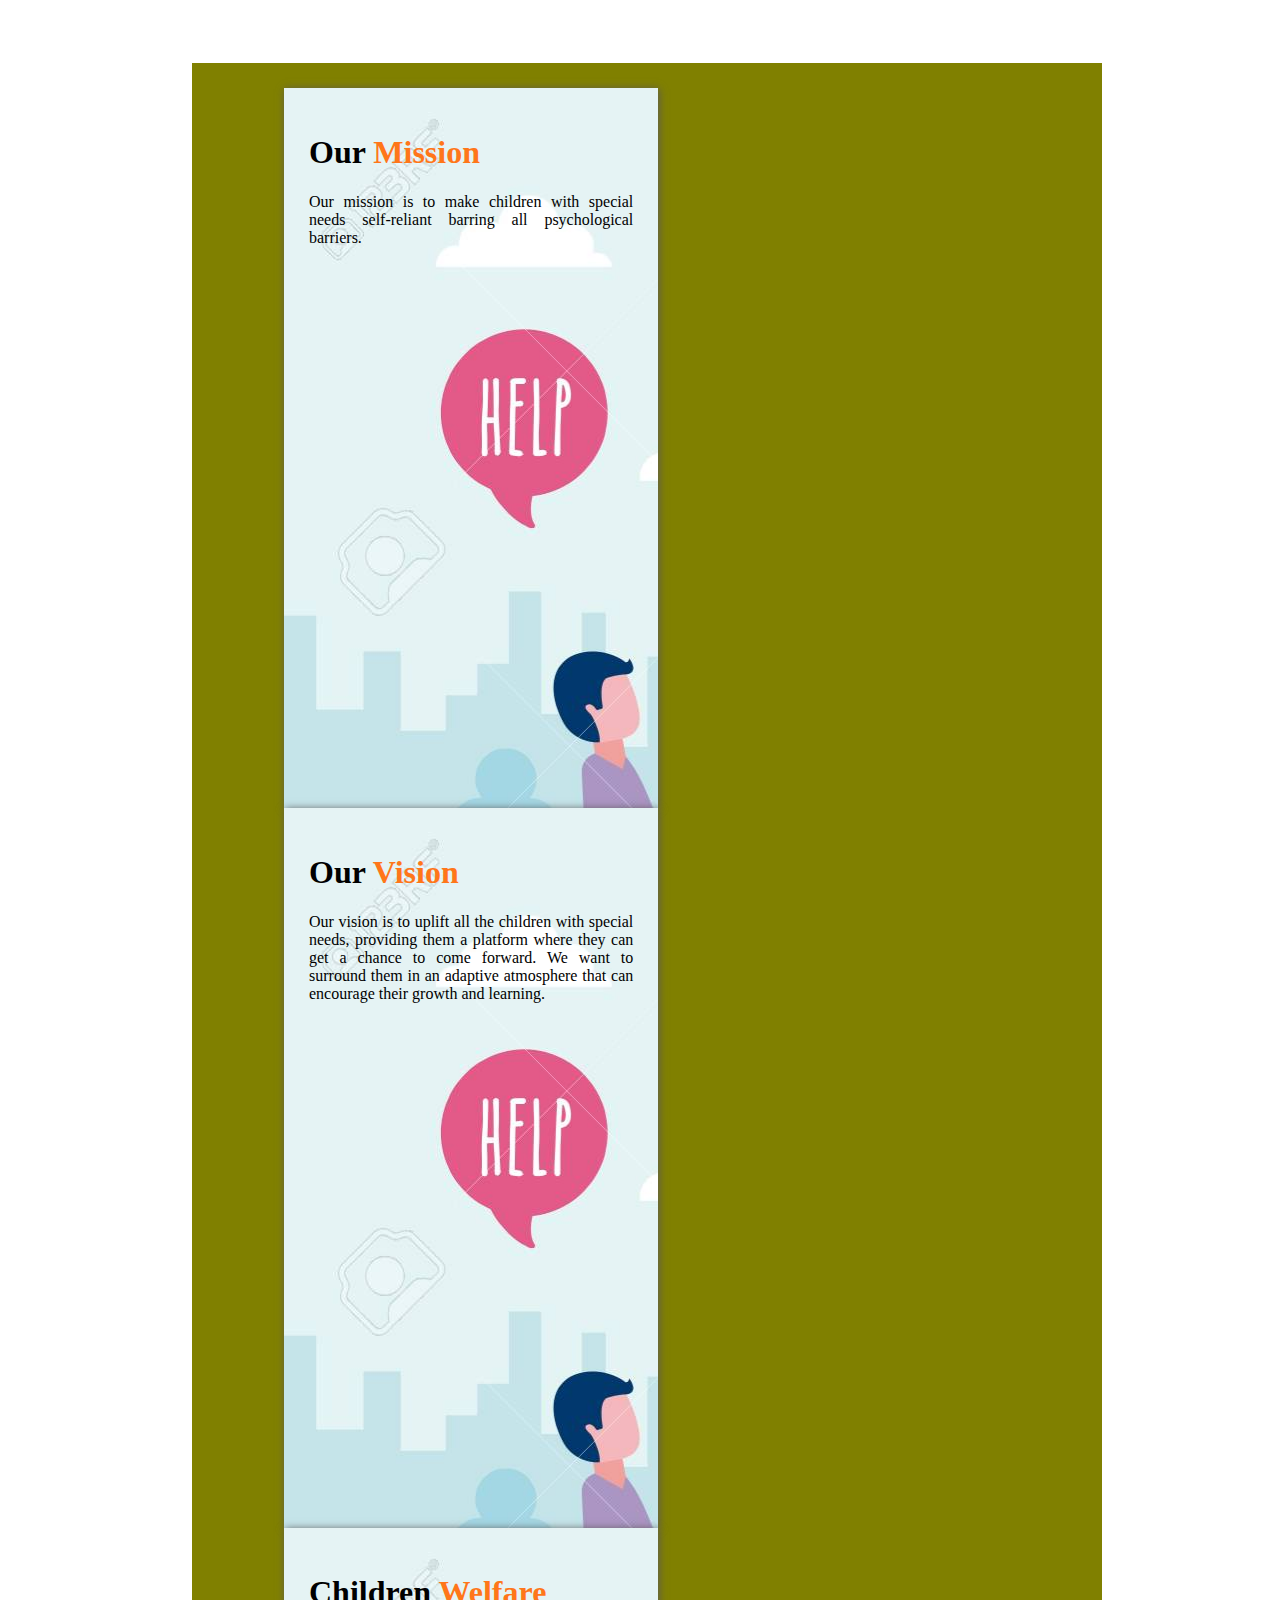
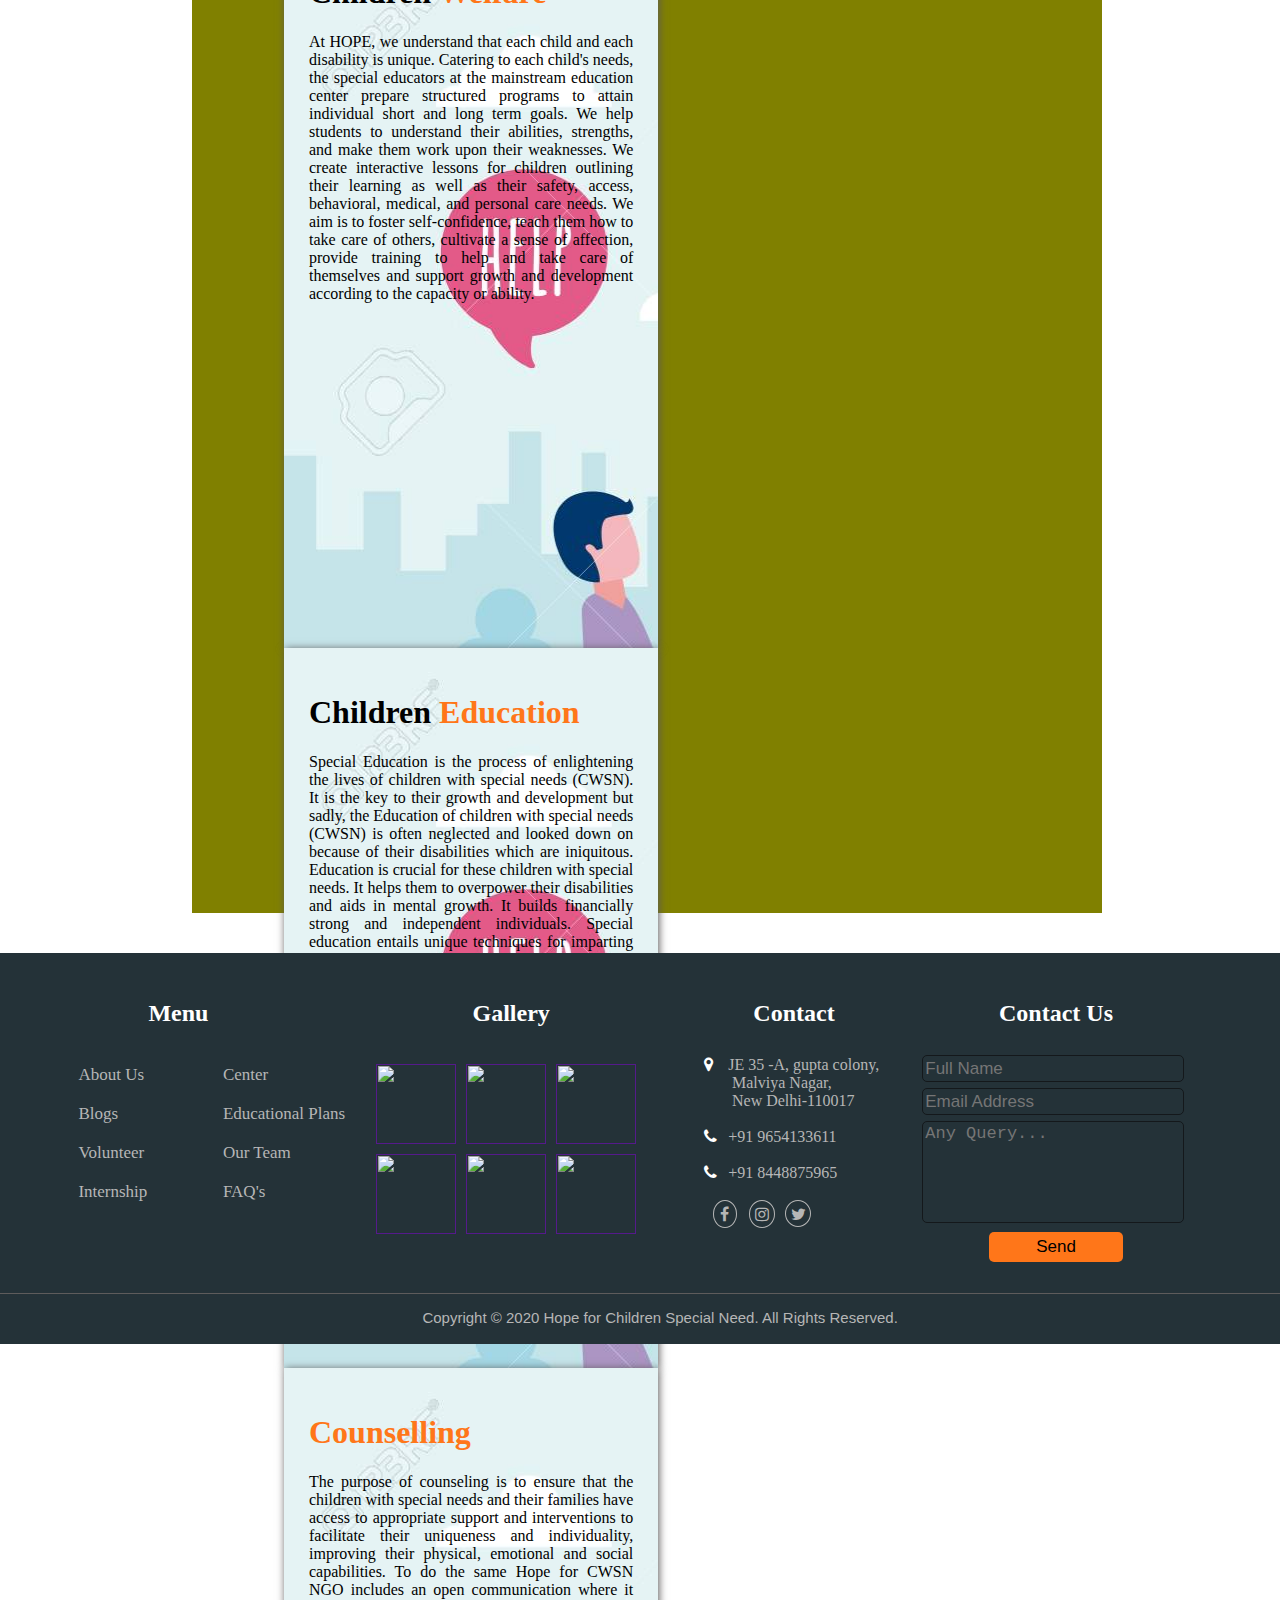
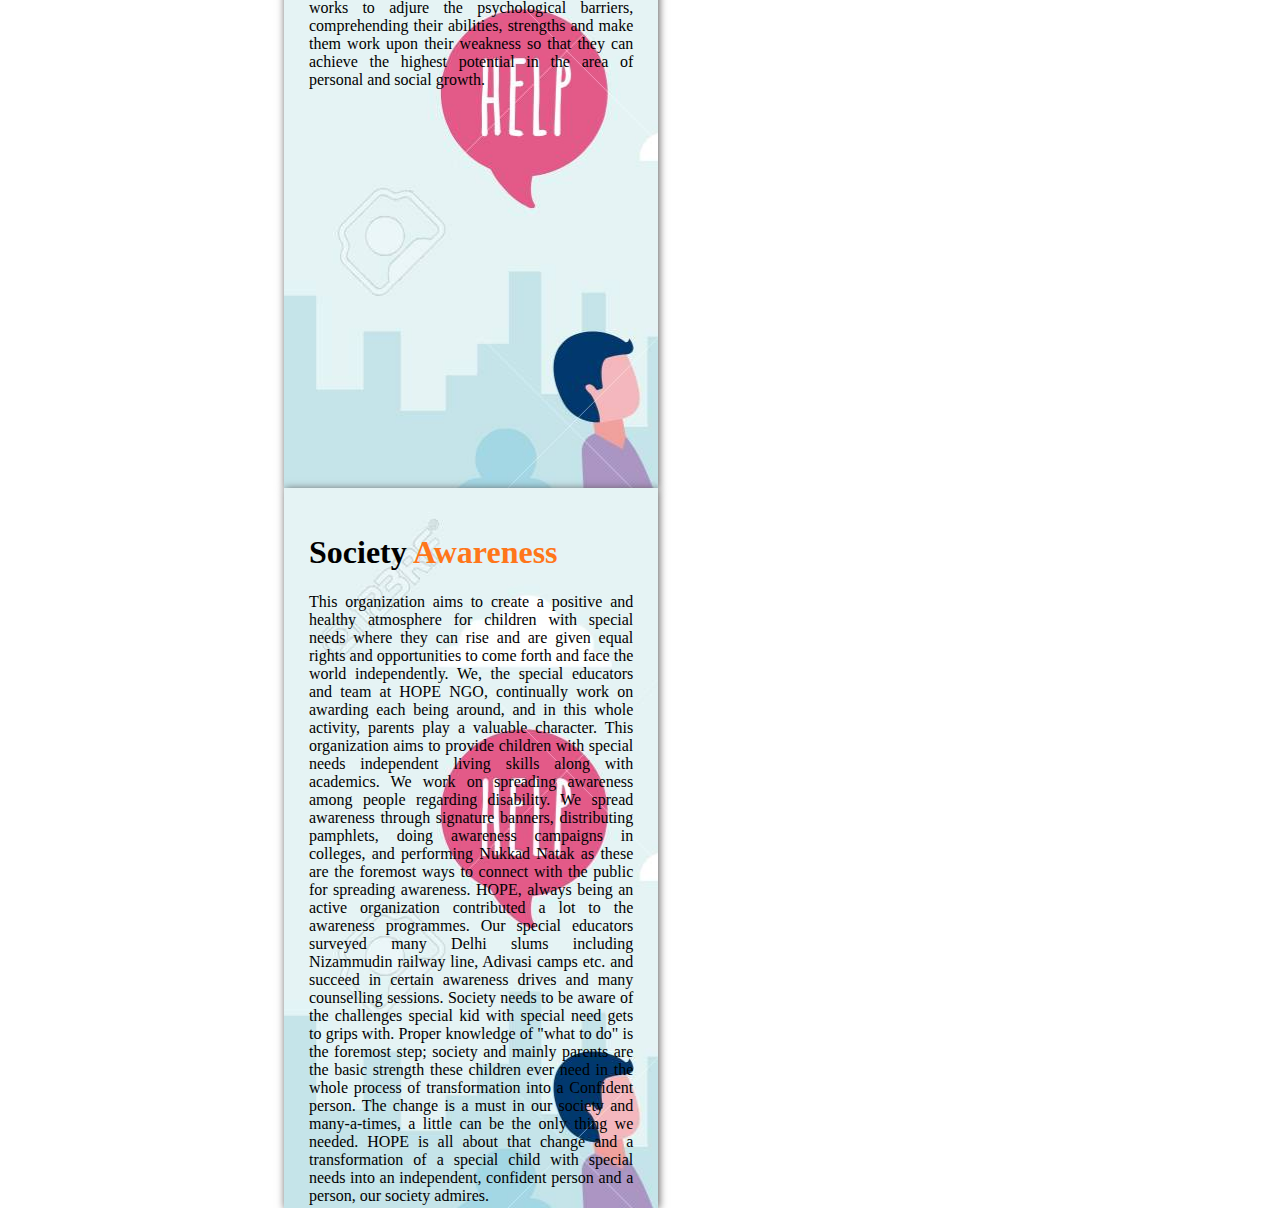
==== commit 74a7032b: "aligned" ====
--- a/aboutus.html
+++ b/aboutus.html
@@ -99,37 +99,47 @@
             <div class="about-area">
                 <h1><b>Who We are?</b></h1>
             
-                <p>Tripstring is a Goa-based Destination Management 
-                    Company founded in the year 2017, based in 
-                    Delhi and the regional office in Goa. Trip 
-                    String thinks, speaks and acts Goa. We are a 
-                    Travel Company that also undertakes MICE projects 
-                    by offering an array of specialised services in 
-                    Goa. Trip String offers professional ground handling 
-                    services to our travel advisors, agents for FIT and 
-                    group travels backing them up with complete on-ground 
-                    support, local expertise and proficiency.
-                </p>
-
-                <p>The range of the services which are extended 
-                    towards our B2B clients and general customers, 
-                    includes hotel reservations, car rentals and 
-                    transfers, multilingual guides, sightseeing 
-                    activities, customized packages, MICE related 
-                    services, and we also specialize in destination 
-                    weddings. We have our own fleet of vehicles and 
-                    own charming properties leased out in Goa. You 
-                    get all these services with 24/7 support, personalized 
-                    experience, utmost effectiveness and efficiency.
+                <p>
+                    HOPE works for the well-being and development of children 
+                    with special needs. It was setup in January 2018 and was 
+                    registered under the 'Societies Registration Act' of 1860. 
+                    The idea for the organization came up in 2017 when special 
+                    educator, Himanshu Pahwa with his colleagues conducted a 
+                    survey in Nizamuddin railway line. During the survey, our 
+                    special educators came across many children with special 
+                    needs who were looked down by the society and were striving 
+                    with the lack of awareness, knowledge and unavailability of resources.
+                </p>
+
+                <p>
+                    The aim is to create a positive and healthy atmosphere 
+                    for children with special needs where they can rise and 
+                    are given equal rights and opportunities to come forth 
+                    and face the world independently. Also, it aims at creating 
+                    awareness among individuals regarding the myths related to 
+                    disability. HOPE made it's first centre of education named 
+                    as Mainstream Educational Centre in Malviya Nagar, New Delhi. 
+                    Mainstream Educational Centre focuses on over all development 
+                    of the child depending on their needs. Mainstream Educational 
+                    Centre include children coming from all sections of the society 
+                    from the age group of 4-17 years. We also work on their academics 
+                    and provide them with certain therapy.
                 </p>              
 
-                <p>Our online B2B portal offers auto-generated 
-                    vouchers, invoices and day to day planning with 
-                    auto-generated costs, with the help of our Trip 
-                    calculator; which is regularly updated and contains 
-                    the entire inventory. The portal is accessible via 
-                    an ID and Password which is unique to every organisation
-                    and can be accessed by all members of an organisation.
+                <p>
+                    HOPE deals with special children and work on short 
+                    term and long term goals to make them self-reliant. 
+                    We, the special educators are specialised in teaching 
+                    students with special needs, and counsel their parents. 
+                    We focus on comprehending their abilities, strengths and 
+                    make them work upon their weaknesses and make them more 
+                    confident. Children with special needs have to face prejudice. 
+                    So, we work on spreading awareness among people regarding 
+                    disability. We spread awareness through signature banners, 
+                    distributing pamphlets, doing awareness campaigns in colleges 
+                    and performing Nukkad Natak because these are the foremost ways 
+                    to connect with public for spreading awareness. Lastly, together 
+                    we work to abjure the psychological barriers.
                 </p>
             </div>
         </div>
@@ -147,82 +157,117 @@
         <!-- About us card -->
         <div class="about-us-card-area">
 
-            <div class="about-us-card-1">
-                <!-- <i class="fa fa-3x fa-phone" aria-hidden="true" style="color: #FF7619; padding-right: 4%;"></i> -->
+            <div class="about-us-card-1">            
                 <h1>Our <span style="color: #FF7619;">Mission</span></h1>
-                <p>Lorem ipsum dolor, sit amet consectetur
-                    adipisicing elit. Veritatis itaque impedit
-                    et mollitia? Corrupti quaerat porro
-                    mollitia? Voluptates, distinctio.
-                    Lorem ipsum dolor, sit amet consectetur
-                    adipisicing elit. Veritatis itaque impedit
-                    et mollitia? Corrupti quaerat porro
-                    mollitia? Voluptates, distinctio.</p>
+                <p>Our mission is to make children with special needs 
+                    self-reliant barring all psychological barriers.</p>
             </div>
 
             <div class="about-us-card-2">
-                <!-- <i class="fa fa-3x fa-phone" aria-hidden="true" style="color: #FF7619; padding-right: 4%;"></i> -->
                 <h1>Our <span style="color: #FF7619;">Vision</span></h1>
-                <p>Lorem ipsum dolor, sit amet consectetur
-                    adipisicing elit. Veritatis itaque impedit
-                    et mollitia?Lorem ipsum dolor, sit amet consectetur
-                    adipisicing elit. Veritatis itaque impedit
-                    et mollitia?Lorem ipsum dolor, sit amet consectetur
-                    adipisicing elit. Veritatis itaque impedit
-                    et mollitia? Corrupti quaerat porro
-                    mollitia? Voluptates, distinctio.</p>
+                <p>
+                    Our vision is to uplift all the children with 
+                    special needs, providing them a platform where 
+                    they can get a chance to come forward. We want 
+                    to surround them in an adaptive atmosphere that 
+                    can encourage their growth and learning. 
+                </p>
             </div>
 
             <div class="about-us-card-3">
-                <!-- <i class="fa fa-3x fa-phone" aria-hidden="true" style="color: #FF7619; padding-right: 4%;"></i> -->
                 <h1>Children <span style="color: #FF7619;">Welfare</span></h1>
-                <p>Lorem ipsum dolor, sit amet consectetur
-                    adipisicing elit. Veritatis itaque impedit
-                    et mollitia?Lorem ipsum dolor, sit amet consectetur
-                    adipisicing elit. Veritatis itaque impedit
-                    et mollitia?Lorem ipsum dolor, sit amet consectetur
-                    adipisicing elit. Veritatis itaque impedit
-                    et mollitia? Corrupti quaerat porro
-                    mollitia? Voluptates, distinctio.</p>
+                <p>
+                    At HOPE, we understand that each child and each 
+                    disability is unique. Catering to each child's 
+                    needs, the special educators at the mainstream 
+                    education center prepare structured programs to 
+                    attain individual short and long term goals. We 
+                    help students to understand their abilities, 
+                    strengths, and make them work upon their weaknesses. 
+                    We create interactive lessons for children outlining 
+                    their learning as well as their safety, access, 
+                    behavioral, medical, and personal care needs. We
+                    aim is to foster self-confidence, teach them how 
+                    to take care of others, cultivate a sense of affection, 
+                    provide training to help and take care of themselves and 
+                    support growth and development according to the capacity 
+                    or ability.
+                </p>
             </div>
 
             <div class="about-us-card-4">
-                <!-- <i class="fa fa-3x fa-phone" aria-hidden="true" style="color: #FF7619; padding-right: 4%;"></i> -->
                 <h1>Children <span style="color: #FF7619;">Education</span></h1>
-                <p>Lorem ipsum dolor, sit amet consectetur
-                    adipisicing elit. Veritatis itaque impedit
-                    et mollitia?Lorem ipsum dolor, sit amet consectetur
-                    adipisicing elit. Veritatis itaque impedit
-                    et mollitia?Lorem ipsum dolor, sit amet consectetur
-                    adipisicing elit. Veritatis itaque impedit
-                    et mollitia? Corrupti quaerat porro
-                    mollitia? Voluptates, distinctio.</p>
+                <p>
+                    Special Education is the process of enlightening the 
+                    lives of children with special needs (CWSN). It is the 
+                    key to their growth and development but sadly, the 
+                    Education of children with special needs (CWSN) is 
+                    often neglected and looked down on because of their 
+                    disabilities which are iniquitous. Education is crucial 
+                    for these children with special needs. It helps them to 
+                    overpower their disabilities and aids in mental growth. 
+                    It builds financially strong and independent individuals. Special 
+                    education entails unique techniques for imparting education. The different
+                    child perceives things differently and keeping this in mind, 
+                    We the Special educators at HOPE children with special needs 
+                    NGO monitor each child and impart them education
+                    based on individual differences. We cultivate an environment 
+                    where they enjoy education. Based on their unique learning needs
+                    special educators are assigned. The method and pace of education
+                    are kept different for different special children. Through 
+                    education, we aim to make children with special needs physically, 
+                    mentally, financially, socially, and emotionally independent. We 
+                    want them to walk hand in hand with normal children so that they 
+                    are not looked down upon. Education is the only way to make them 
+                    independent so that, they can live on their terms. We urge society
+                    to support their education and help them to live fulfilling lives 
+                    enriched with happiness and dreams.
+                </p>
             </div>
 
             <div class="about-us-card-5">
-                <!-- <i class="fa fa-3x fa-phone" aria-hidden="true" style="color: #FF7619; padding-right: 4%;"></i> -->
                 <h1><span style="color: #FF7619;">Counselling</span></h1>
-                <p>Lorem ipsum dolor, sit amet consectetur
-                    adipisicing elit. Veritatis itaque impedit
-                    et mollitia?Lorem ipsum dolor, sit amet consectetur
-                    adipisicing elit. Veritatis itaque impedit
-                    et mollitia?Lorem ipsum dolor, sit amet consectetur
-                    adipisicing elit. Veritatis itaque impedit
-                    et mollitia? Corrupti quaerat porro
-                    mollitia? Voluptates, distinctio.</p>
+                <p>
+                    The purpose of counseling is to ensure that the children 
+                    with special needs and their families have access to appropriate 
+                    support and interventions to facilitate their uniqueness and 
+                    individuality, improving their physical, emotional and social 
+                    capabilities. To do the same Hope for CWSN NGO includes an open 
+                    communication where it works to adjure the psychological barriers, 
+                    comprehending their abilities, strengths and make them work upon 
+                    their weakness so that they can achieve the highest potential in 
+                    the area of personal and social growth.
+                </p>
             </div>
 
             <div class="about-us-card-6">
-                <!-- <i class="fa fa-3x fa-phone" aria-hidden="true" style="color: #FF7619; padding-right: 4%;"></i> -->
                 <h1>Society <span style="color: #FF7619;">Awareness</span></h1>
-                <p>Lorem ipsum dolor, sit amet consectetur
-                    adipisicing elit. Veritatis itaque impedit
-                    et mollitia?Lorem ipsum dolor, sit amet consectetur
-                    adipisicing elit. Veritatis itaque impedit
-                    et mollitia?Lorem ipsum dolor, sit amet consectetur
-                    adipisicing elit. Veritatis itaque impedit
-                    et mollitia? Corrupti quaerat porro
-                    mollitia? Voluptates, distinctio.</p>
+                <p>
+                    This organization aims to create a positive and healthy 
+                    atmosphere for children with special needs where they can 
+                    rise and are given equal rights and opportunities to come 
+                    forth and face the world independently. We, the special 
+                    educators and team at HOPE NGO, continually work on awarding 
+                    each being around, and in this whole activity, parents play a 
+                    valuable character. This organization aims to provide children 
+                    with special needs  independent living skills along with academics. 
+                    We work on spreading awareness among people regarding disability. 
+                    We spread awareness through signature banners, distributing pamphlets, 
+                    doing awareness campaigns in colleges, and performing Nukkad Natak 
+                    as these are the foremost ways to connect with the public for spreading 
+                    awareness. HOPE, always being an active organization contributed a 
+                    lot to the awareness programmes. Our special educators surveyed many 
+                    Delhi slums including Nizammudin railway line, Adivasi camps etc. and 
+                    succeed in certain awareness drives and many counselling sessions. 
+                    Society needs to be aware of the challenges special kid with special 
+                    need gets to grips with. Proper knowledge of "what to do" is the foremost
+                    step; society and mainly parents are the basic strength these children 
+                    ever need in the whole process of transformation into a Confident person. 
+                    The change is a must in our society and many-a-times, a little can be the 
+                    only thing we needed. HOPE is all about that change and a transformation 
+                    of a special child with special needs into an independent, confident 
+                    person and a person, our society admires. 
+                </p>
             </div>
         </div>
 
@@ -249,17 +294,7 @@
 
         <!-- Footer -->
         <footer class="footer">  
-            <div class="footer-menu">
-                <h2 class="footer-menu-head">About HCWSN</h2>                
-                <p>
-                    Lorem ipsum dolor, sit amet consectetur <br>
-                    adipisicing elit. Veritatis itaque impedit<br>
-                    et mollitia? Corrupti quaerat porro<br> 
-                    mollitia? Voluptates,
-                    distinctio.
-                </p>
-            </div>
-
+            
             <div class="footer-items">
                 <h2 class="footer-items-head">Menu</h2>                
                 <ul class="footer-pos-1">
@@ -292,8 +327,8 @@
                 <h2>Contact</h2>
                 <div class="con-pad">
                     <i class="fa fa-map-marker" aria-hidden="true" style="color: #ffffff; padding-right: 4%;"></i>
-                    <span style="color: #B6B6B6;">JE 35 -A, gupta colony, Malviya Nagar<br> &nbsp;&nbsp;&nbsp;&nbsp;
-                        &nbsp; New Delhi, Delhi 110017</span>
+                    <span style="color: #B6B6B6;"> &nbsp;JE 35 -A, gupta colony, &nbsp; &nbsp; &nbsp; &nbsp;Malviya Nagar,<br>
+                        &nbsp; &nbsp; &nbsp; &nbsp;New Delhi-110017</span>
                 </div>
                 <div class="con-pad">
                     <i class="fa fa-phone" aria-hidden="true" style="color: #ffffff; padding-right: 4%;"></i>
@@ -319,8 +354,16 @@
                         <i class="fa fa-twitter" aria-hidden="true"></i>
                     </a>
                 </div> 
-            </div>
-             
+                
+            </div>
+            <form action="nathshubham69@gmail.com" class="cont">
+                <h2>Contact Us</h2>
+                <input type="text" id="fname" name="fullname" placeholder="Full Name">
+                <!-- <input type="text" id="lname" name="lastname" placeholder="Last Name"> -->
+                <input type="email" id="lname" name="yourmail" placeholder="Email Address">
+                <textarea name="message" id="" cols="30" rows="5" placeholder="Any Query..."></textarea>
+                <div class="submit-button"><input type="submit" id="submit" value="Send"></div>
+            </form>
         </footer>
 
         <!-- Copyright -->
--- a/aboutus.css
+++ b/aboutus.css
@@ -295,26 +295,17 @@
     flex-wrap: nowrap;
     flex-direction: row;
 }
-.footer-menu{
-    position: absolute;
-    left: 5%;
+.footer-items{
+    position: absolute;
+    left: 3%;
     top: 8%;
 }
-.footer-items{
-    position: absolute;
-    left: 24%;
-    top: 8%;
-}
-.footer-menu-head{
-    color: #B6B6B6;
-    padding-top: 30px;
-    margin-left: 0px;
-}
-.footer-menu p{
-    color: #B6B6B6;
-    margin-left: 0px;
-}
-.footer-items-head{ color: #ffffff;font-size: 24px; margin-left: 110px;}
+.footer-items-head{ 
+    color: #ffffff;
+    font-size: 24px; 
+    margin-left: 110px;
+    padding-bottom: 10%;
+}
 .footer-items ul li a{
     text-decoration: none;
     color: #B6B6B6;
@@ -325,50 +316,59 @@
 .footer-items ul li a:hover{
     color: #FF7619;
     opacity: 0.9;
-    transition: color .8s ease;
+    transition: color .7s ease;
 }
 .footer-pos-1{
+    /* background-color: red; */
     top: 70%;
     position: absolute;
     margin-left: 0px;
 }
 .footer-pos-2{
     top: 70%;
-    word-break: normal;
+    /* word-break: normal; */
     position: absolute;
     margin-left: 85%;
     /* width: 10px; */
 }
-.footer-menu ul li, .footer-items ul li{list-style: none;}
+.footer-items ul li{list-style: none;}
 .gallery{
-    position: absolute;
-    left: 50%;
+    /* background-color: red; */
+    position: absolute;
+    left: 29%;
     top: 8%;
-    width: 370px;
-}
-.gallery h2{left: 20%; color: #ffffff;}
+    width: 280px;
+}
+.gallery h2{left: 20%; text-align: center; color: #ffffff;}
 .gallery div{   
+    /* background-color: yellowgreen; */
     position: absolute;
     display: flex;
-    margin-right: 38px;
+    margin-right: 5px;
     margin-top: 12px;
     flex-flow: row wrap;
 }
 .gallery div img{
-    width: 100px;
-    height: auto;
+    width: 80px;
+    height: 80px;
     padding: 5px;    
 }
 .contacts{
-    left: 78%;
+    left: 55%;
     position: absolute;
     top: 8%;
-    width: 300px;
-}
-.contacts h2{ color: #ffffff;
-    margin-left: -5px;
-}
-.con-pad{ padding-bottom: 5%;}
+    width: 180px;
+    /* background-color: red; */
+}
+.contacts h2{ 
+    text-align: center;
+    color: #ffffff;
+    /* margin-left: -5px; */
+}
+.con-pad{ 
+    padding-bottom: 5%;
+    padding-top: 5%;
+}
 .pos-1 i{
     position: absolute;
     border: 1px solid #B6B6B6;
@@ -397,8 +397,7 @@
     background-color: #FF7619;
     color: #ffffff;
     transition: all .7s ease;
-    /* border-color: #ffffff; */
-    border: none;
+    border-color: #ffffff;
     -webkit-transform: scale(1.16, 1.16);
     transform: scale(1.16, 1.16);
 }
@@ -412,6 +411,58 @@
     color: #B6B6B6;
 }
 
+/* contact us */
+.cont{
+    /* background-color: red; */
+    width: 21%;
+    left: 72%;
+    position: absolute;
+    top: 8%;
+}
+.cont h2{
+    text-align: center;
+    color: #ffffff;
+    padding-bottom: 3%;
+
+}
+.cont>input{
+    font-size: 17px;
+    width: 95%;
+    padding: 1%;
+    margin-bottom: 2%;
+    background-color: #243238;
+    border: 1px solid #14181b;
+    border-radius: 5px;
+    outline: none;
+}
+
+.cont textarea{
+    font-size: 17px;
+    width: 95%;
+    padding: 1%;
+    margin-bottom: 2%;
+    resize: none;
+    border-radius: 5px;
+    background-color: #243238;
+    outline: none;
+    border: 1px solid #14181b;
+}
+.cont input:focus, textarea:focus{
+    border: 1px solid #B6B6B6;
+}
+input[type=submit]{
+    text-align: center;
+    background-color: #FF7619;
+    border: #FF7619;
+    width: 50%;
+    height: 30px;
+    font-size: 17px;
+    padding: 1%;
+    border-radius: 5px;
+}
+.submit-button{
+    text-align: center;
+}
 /* copyright design */
 .copyright{
     height: 50px;
@@ -441,7 +492,7 @@
 
 /* Who we are designing */
 .about{
-    height: 50rem;
+    height: 60rem;
     padding: 4% 20%;
     line-height: 28px;
     box-sizing: border-box;
@@ -451,8 +502,7 @@
     /* background-color: chocolate; */
     width: 85%;
     padding: 40px;
-    /* box-shadow: 1px 1px 8px black; */
-    /* display: block; */
+    display: block;
 }
 .about h1{
     opacity: 0.6;
@@ -504,26 +554,29 @@
 /* About us card design  */
 .about-us-card-area{
     width: 68%;
-    padding: 0px 20px;
+    padding: 25px 20px;
     margin: 5rem 0 40px 12rem;
-    /* background-color: olive; */
-    height: 100rem;
+    background-color: olive;
+    height: 150rem;
     position: relative;
     display: flex;
+    align-items: space-around;
     flex-flow: row wrap;
 }
 .about-us-card-area > p{
     text-align: justify;
-}
-  
+    opacity: 0.8;
+}  
 .about-us-card-area > div{
-    width: 45%;
+    width: 43%;
     box-sizing: border-box;
     /* background-color: greenyellow; */
-    height: 30rem;
+    height: 45rem;
     /* border: 1px solid rgb(206, 204, 204); */
+    box-shadow: 1px 1px 8px rgb(90, 88, 88);
     padding: 25px;
+    text-align: justify;
     background: url("donate.jpg");
-    margin-left: 30px;
-}
-
+    margin-left: 4.5rem;
+}
+
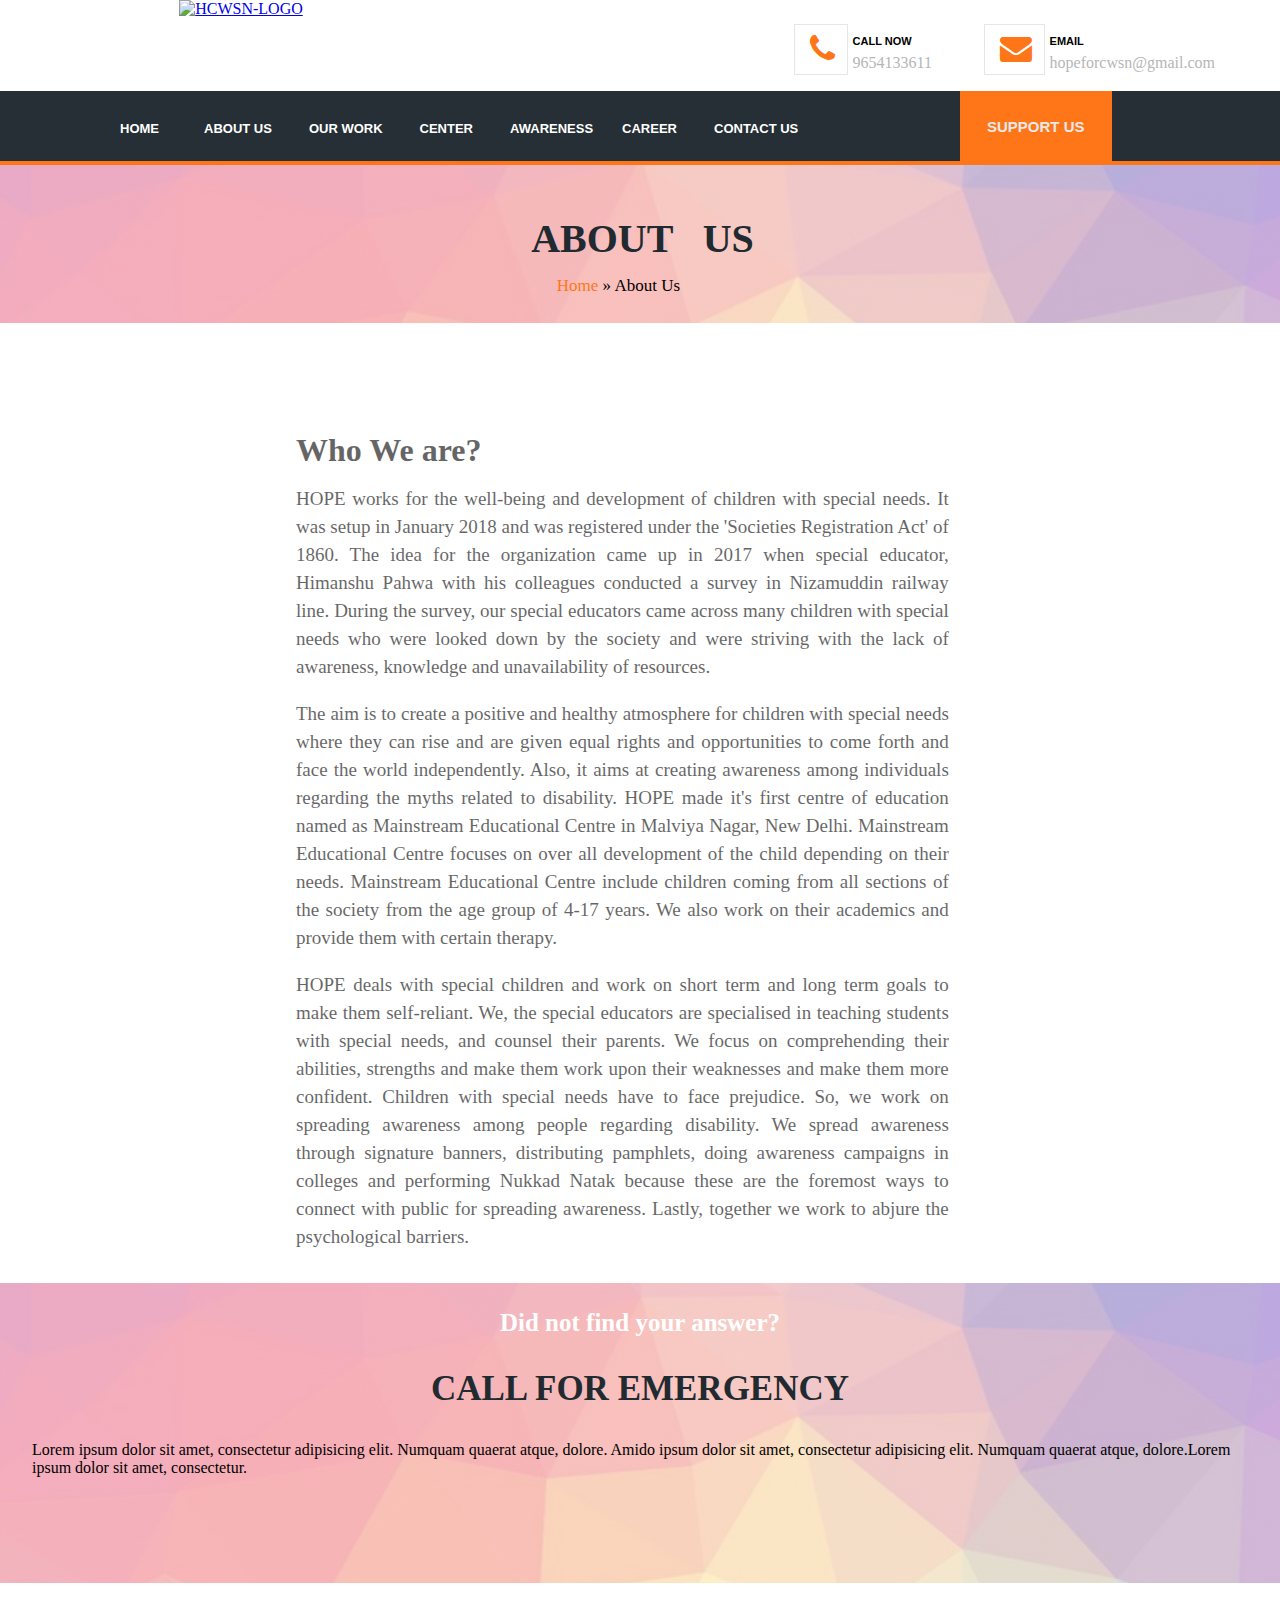
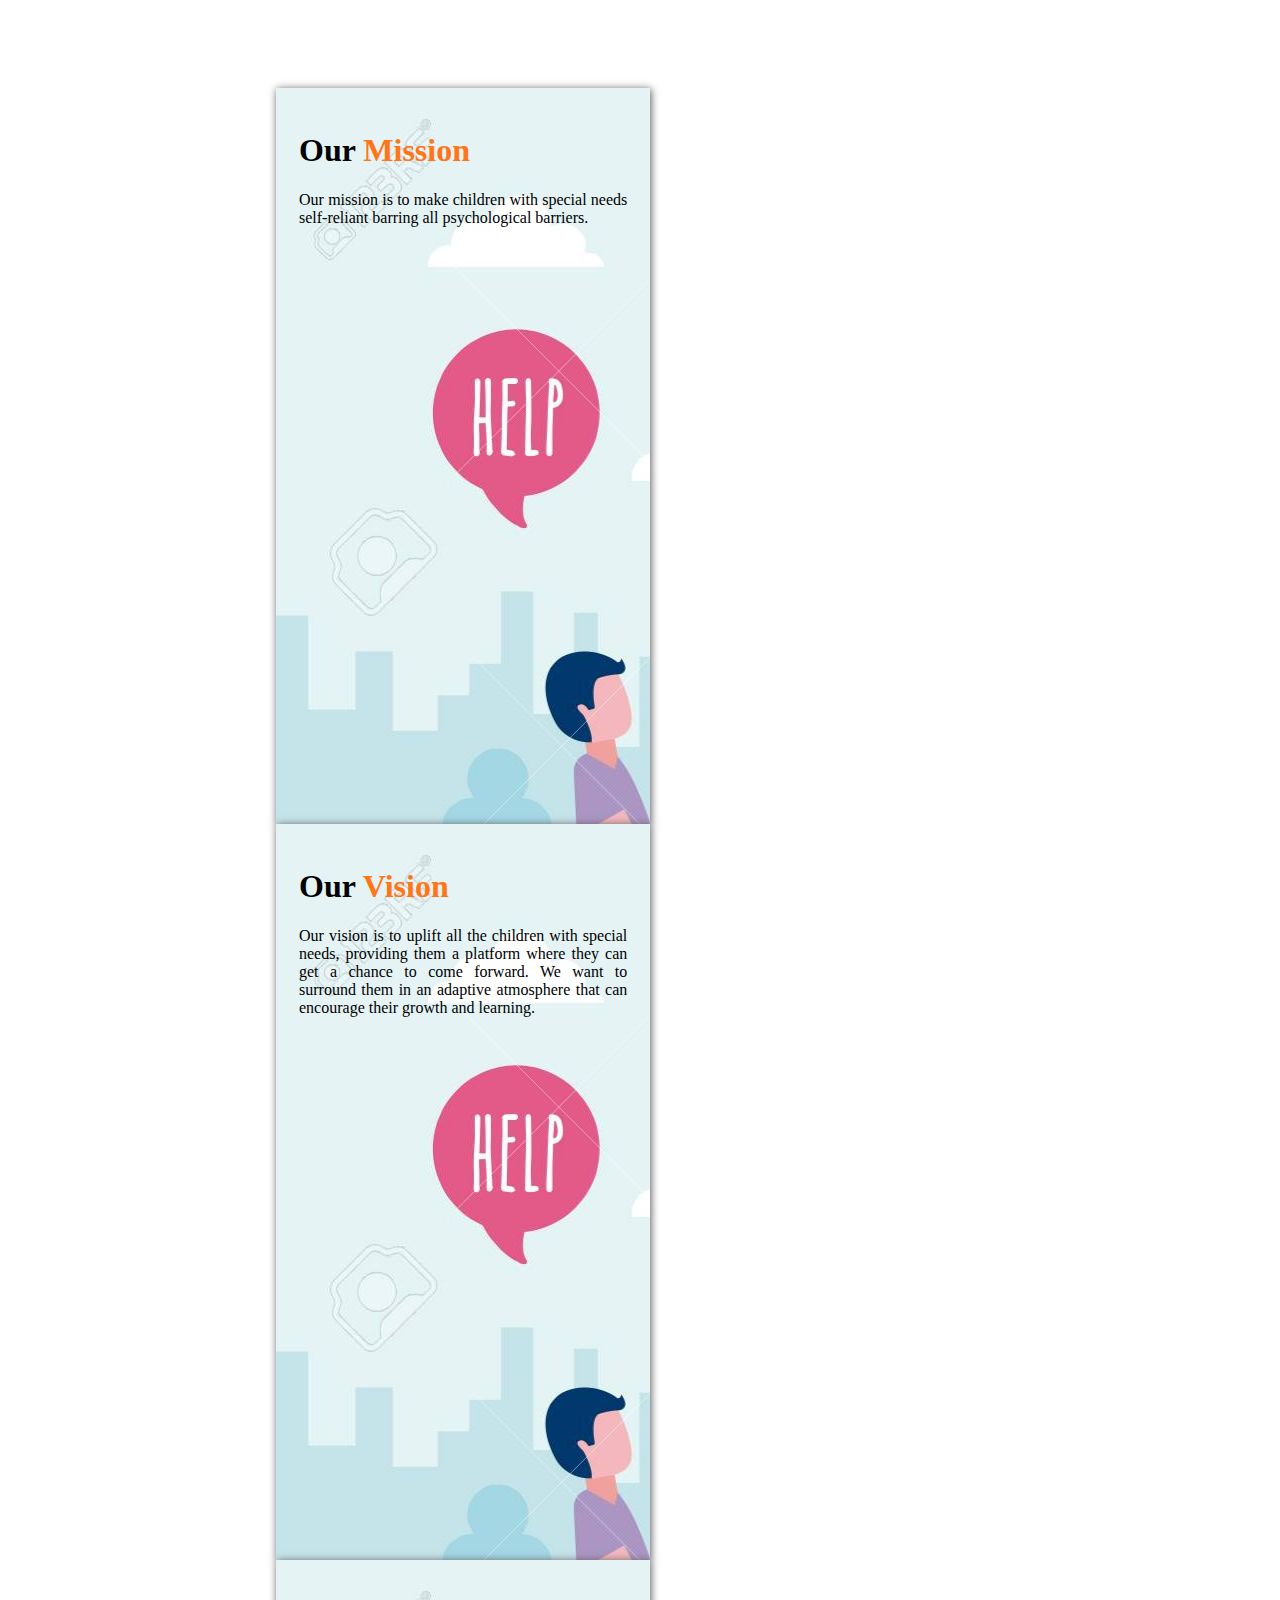
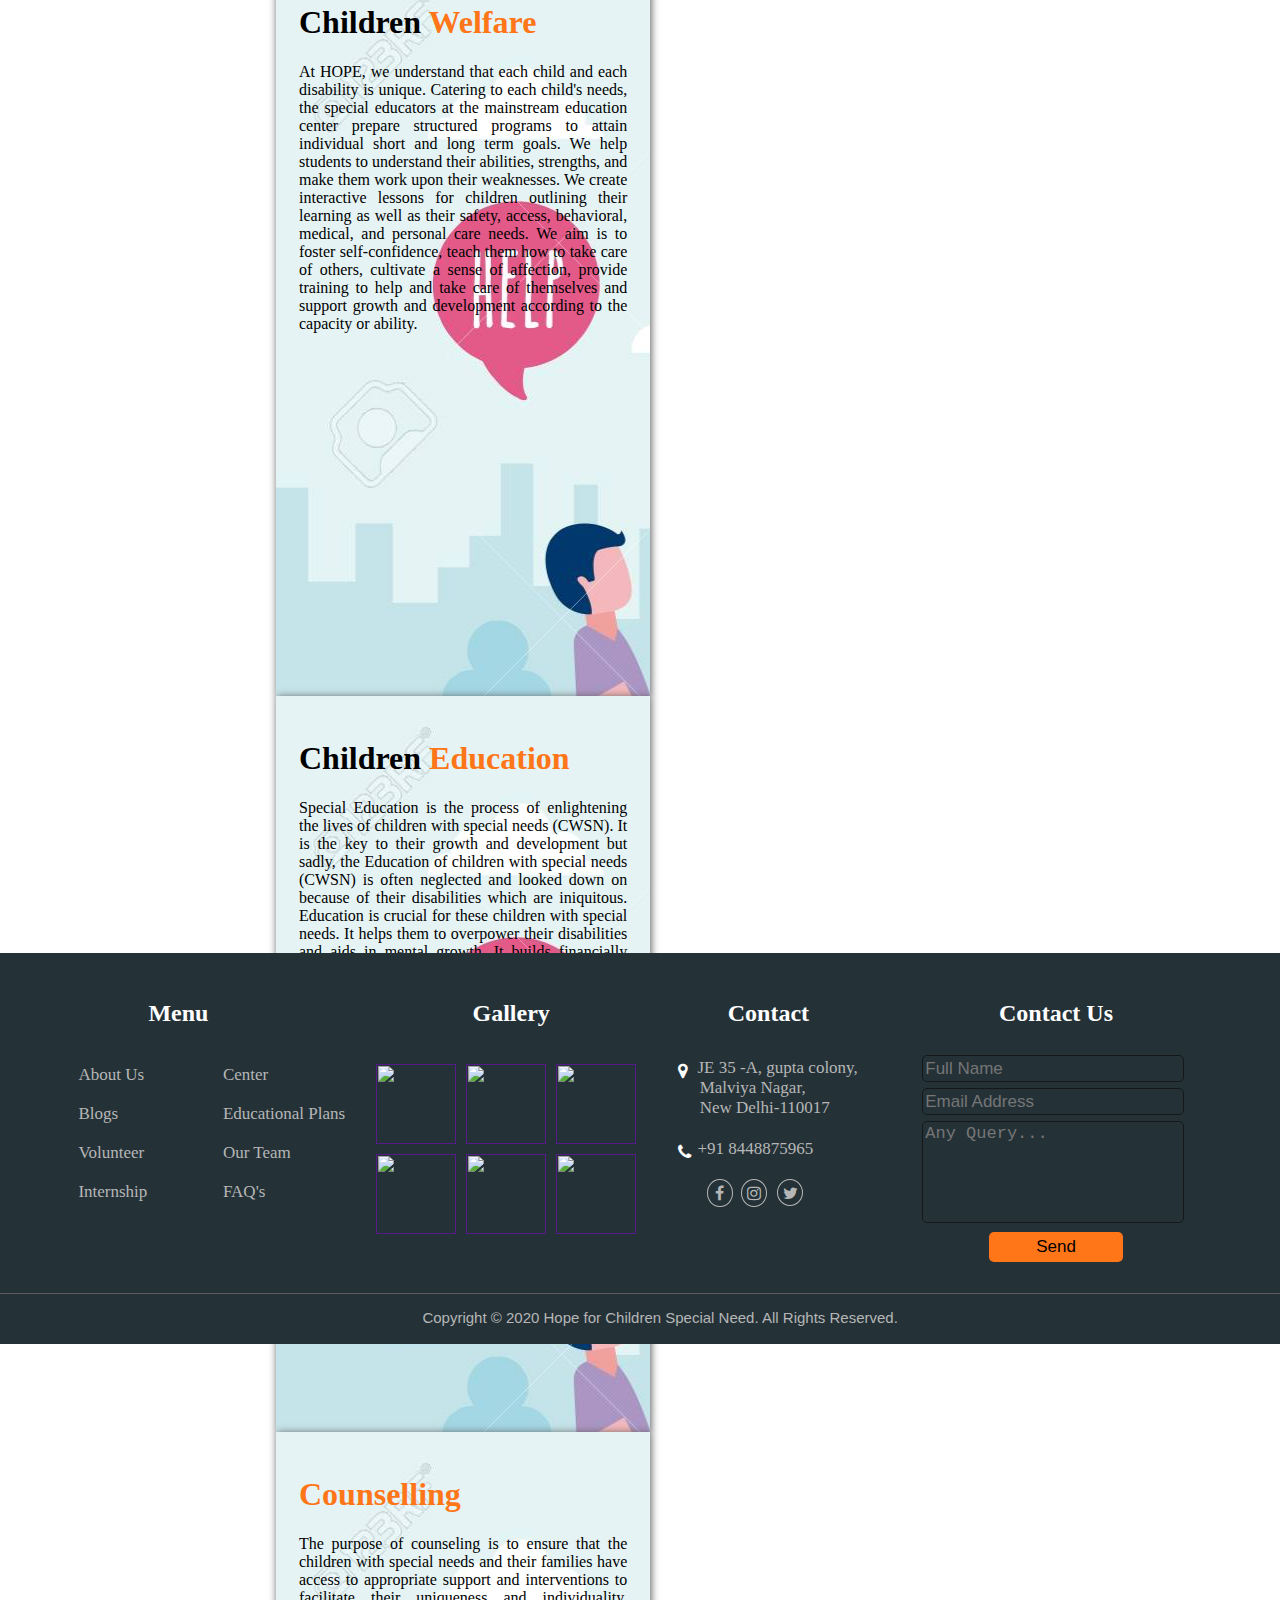
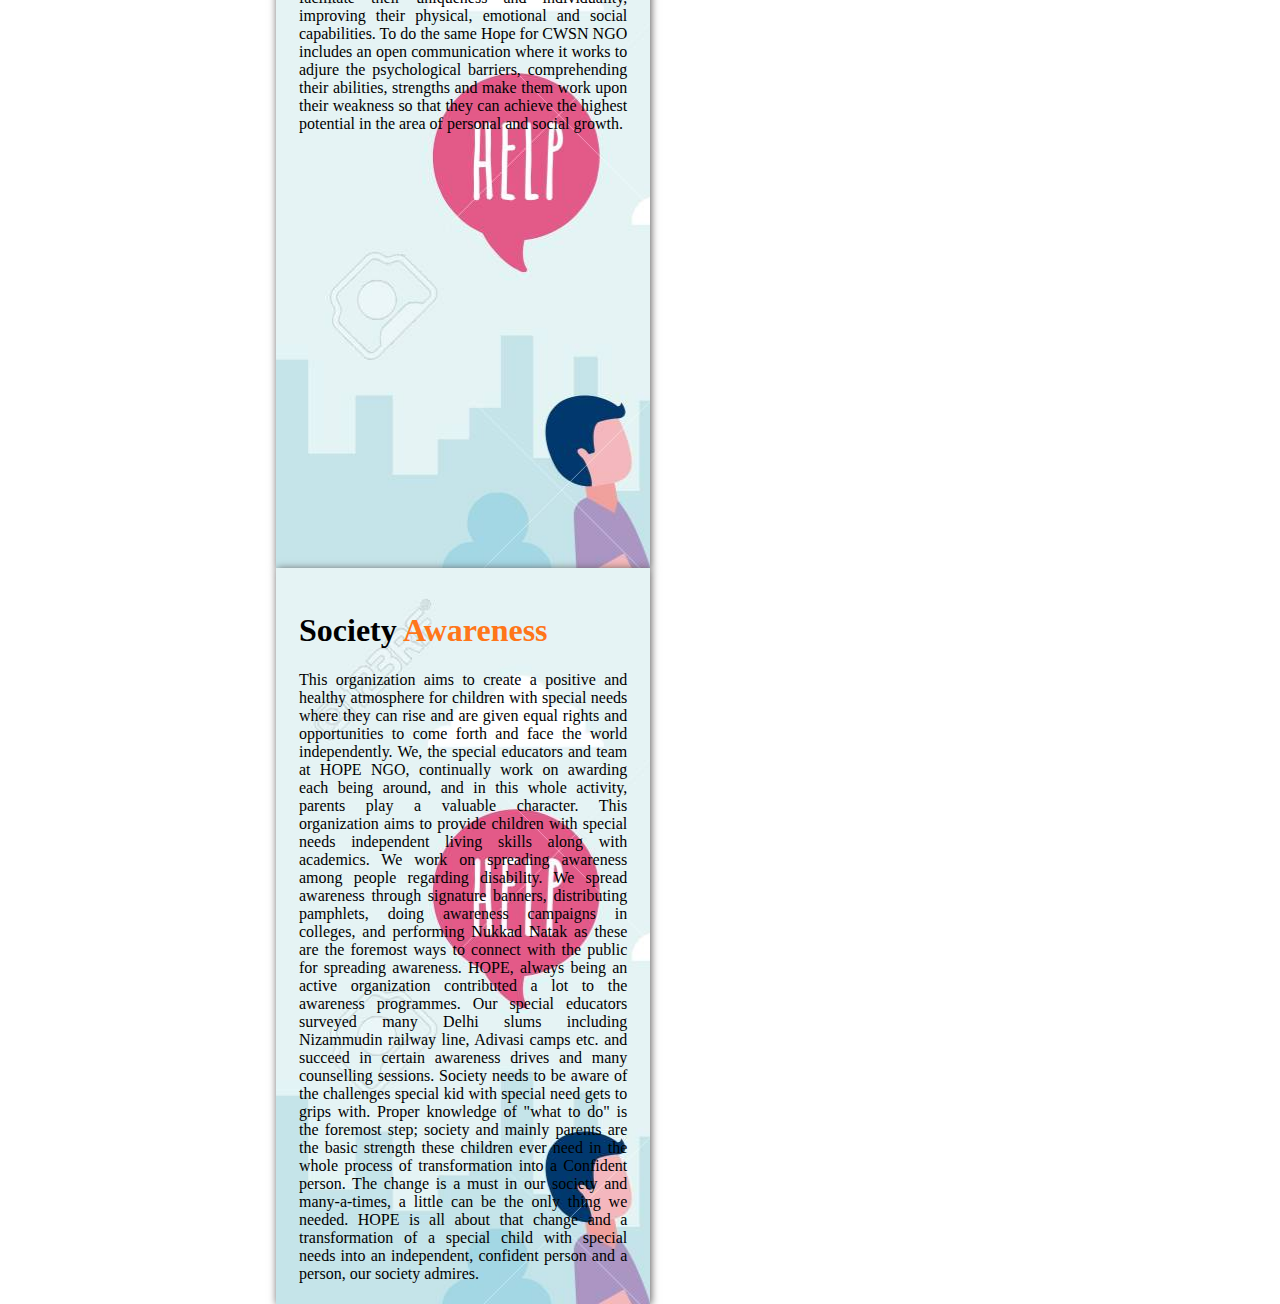
==== commit 9247b1ef: "awareness website done" ====
--- a/aboutus.html
+++ b/aboutus.html
@@ -43,7 +43,15 @@
         <div class="menu-items">
                 <ul>
                     <li><a href="Home.html"> HOME </a></li>
-                    <li><a href="aboutus.html">ABOUT US</a></li>                                   
+                    <li><a href="aboutus.html">ABOUT US</a></li>
+                        <!-- <div class="menu-items-sub-items">                            <ul>
+                                <li> <a href="aboutus-Overview.html">Overview</a></li> 
+                                <li> <a href="aboutus-History.html">History</a></li>
+                                <li> <a href="aboutus-Timeline.html">Timeline</a></li>
+                                <li> <a href="aboutus-OurMembers.html">Our Members</a></li>
+                            </ul> 
+                        </div>
+                    </li> -->                    
                     <li>OUR WORK
                         <div class="menu-items-sub-items">
                             <ul>
@@ -62,9 +70,9 @@
                     <li>AWARENESS
                         <div class="menu-items-sub-items">
                             <ul>
-                                <li><a href="awareness|BLog.html"> Blogs </a></li>
-                                <li><a href="awareness|LatestEvents.html"> Latest Events </a></li>                    
-                                <li><a href="awareness|OurStories.html"> Our Stories </a></li> 
+                                <li><a href="awareness-BLog.html"> Blogs </a></li>
+                                <li><a href="awareness-LatestEvents.html"> Latest Events </a></li>                    
+                                <li><a href="awareness-OurStories.html"> Our Stories </a></li> 
                             </ul>
                         </div>
                     </li>                    
@@ -80,7 +88,7 @@
                     <li> <a href= ContactUs.html>CONTACT US</a></li> 
                 </ul>
                 <div class="donate-btn">
-                    <a href="" target="_blank"><input type="button" value="DONATE NOW" class="btn-1"></a>
+                    <a href="supportus.html"><input type="button" value="SUPPORT US" class="btn-1"></a>
                 </div>
         </div>
 
@@ -271,27 +279,6 @@
             </div>
         </div>
 
-        <!-- Sign-up -->
-        <!-- <div class="sign-up-area">
-            <h1 class="sign-up-para pos-1">
-                Sign-up for updates
-            </h1>
-            <p class="sign-up-para pos-2">
-            Stay updated with the work we do
-            and to know how you can<br> contribute to 
-            make a difference in the lives of
-            special children.
-            </p>
-            <form class="sign-up-details">
-                <label for="name" style="color: #ffffff; font-size: 22px;font-weight: bold;">Name: </label>
-                <input id="name" type="text">
-                &nbsp;&nbsp;&nbsp;&nbsp;
-                <label for="email" style="color: #ffffff; font-size: 22px; font-weight: bold;">Email: </label>
-                <input id="email" type="email">                
-            </form>
-            <a href=""><button class="btn-subscribe">SUBSCRIBE</button></a>
-        </div> -->
-
         <!-- Footer -->
         <footer class="footer">  
             
@@ -327,13 +314,13 @@
                 <h2>Contact</h2>
                 <div class="con-pad">
                     <i class="fa fa-map-marker" aria-hidden="true" style="color: #ffffff; padding-right: 4%;"></i>
-                    <span style="color: #B6B6B6;"> &nbsp;JE 35 -A, gupta colony, &nbsp; &nbsp; &nbsp; &nbsp;Malviya Nagar,<br>
-                        &nbsp; &nbsp; &nbsp; &nbsp;New Delhi-110017</span>
-                </div>
-                <div class="con-pad">
+                    <span style="color: #B6B6B6;"> JE 35 -A, gupta colony, &nbsp; &nbsp; &nbsp;Malviya Nagar,<br>
+                        &nbsp; &nbsp; &nbsp;New Delhi-110017</span>
+                </div>
+                <!-- <div class="con-pad">
                     <i class="fa fa-phone" aria-hidden="true" style="color: #ffffff; padding-right: 4%;"></i>
                     <span style="color: #B6B6B6;">+91 9654133611</span>
-                </div>
+                </div> -->
                 <div class="con-pad">
                     <i class="fa fa-phone" aria-hidden="true" style="color: #ffffff; padding-right: 4%;"></i>
                     <span style="color: #B6B6B6;">+91 8448875965</span>
@@ -364,7 +351,7 @@
                 <textarea name="message" id="" cols="30" rows="5" placeholder="Any Query..."></textarea>
                 <div class="submit-button"><input type="submit" id="submit" value="Send"></div>
             </form>
-        </footer>
+        </footer> 
 
         <!-- Copyright -->
         <footer class="copyright">
--- a/aboutus.css
+++ b/aboutus.css
@@ -148,12 +148,13 @@
     opacity: 0;
     transition: opacity 0.7s ease;
     color: #ffffff;
-    /* box-shadow: 3px 3px 5px grey,-3px 3px 5px grey,3px 3px 5px grey,-3px 0px 5px grey,3px 0px 5px grey; */
+    box-shadow: 2px 2px 5px grey,-2px 2px 5px grey,2px 2px 5px grey,-2px 0px 5px grey,2px 0px 5px grey;
 }
 .menu-items-sub-items ul li{
     width: 200px;   
     line-height: 40px;
-    display: none;    
+    display: none;
+    border-bottom: 1px solid rgb(199, 191, 191);    
 }
 .menu-items-sub-items ul li a{ 
     display: block;
@@ -354,7 +355,7 @@
     padding: 5px;    
 }
 .contacts{
-    left: 55%;
+    left: 53%;
     position: absolute;
     top: 8%;
     width: 180px;
@@ -366,21 +367,31 @@
     /* margin-left: -5px; */
 }
 .con-pad{ 
-    padding-bottom: 5%;
-    padding-top: 5%;
+    padding-bottom: 6%;
+    padding-top: 6%;
+    font-size: 17px;
+}
+.con-pad>i{
+    position: absolute;
+    /* margin-top: 10px; */
+    padding-top: 4px;
+    /* background-color: #0097e6; */
+}
+.con-pad>span{
+    padding-left: 19px;
 }
 .pos-1 i{
     position: absolute;
     border: 1px solid #B6B6B6;
-    left: 5%;
+    left: 16%;
     top: 100%;
-    padding: 2.8% 3.6%;
+    padding: 2.8% 4%;
     border-radius: 50%;
 }
 .pos-2 i{
     position: absolute;
     border: 1px solid #B6B6B6;
-    left: 25%;
+    left: 35%;
     top: 100%;
     padding: 2.8%;
     border-radius: 50%;
@@ -389,7 +400,7 @@
     position: absolute;
     top: 100%;
     border: 1px solid #B6B6B6;
-    left: 45%;
+    left: 55%;
     padding: 2.5%;
     border-radius: 50%;
 }
@@ -556,7 +567,7 @@
     width: 68%;
     padding: 25px 20px;
     margin: 5rem 0 40px 12rem;
-    background-color: olive;
+    /* background-color: olive; */
     height: 150rem;
     position: relative;
     display: flex;
@@ -570,13 +581,13 @@
 .about-us-card-area > div{
     width: 43%;
     box-sizing: border-box;
-    /* background-color: greenyellow; */
-    height: 45rem;
+    background-color: greenyellow;
+    height: 46rem;
     /* border: 1px solid rgb(206, 204, 204); */
     box-shadow: 1px 1px 8px rgb(90, 88, 88);
-    padding: 25px;
+    padding: 23px;
     text-align: justify;
     background: url("donate.jpg");
-    margin-left: 4.5rem;
-}
-
+    margin-left: 4rem;
+}
+
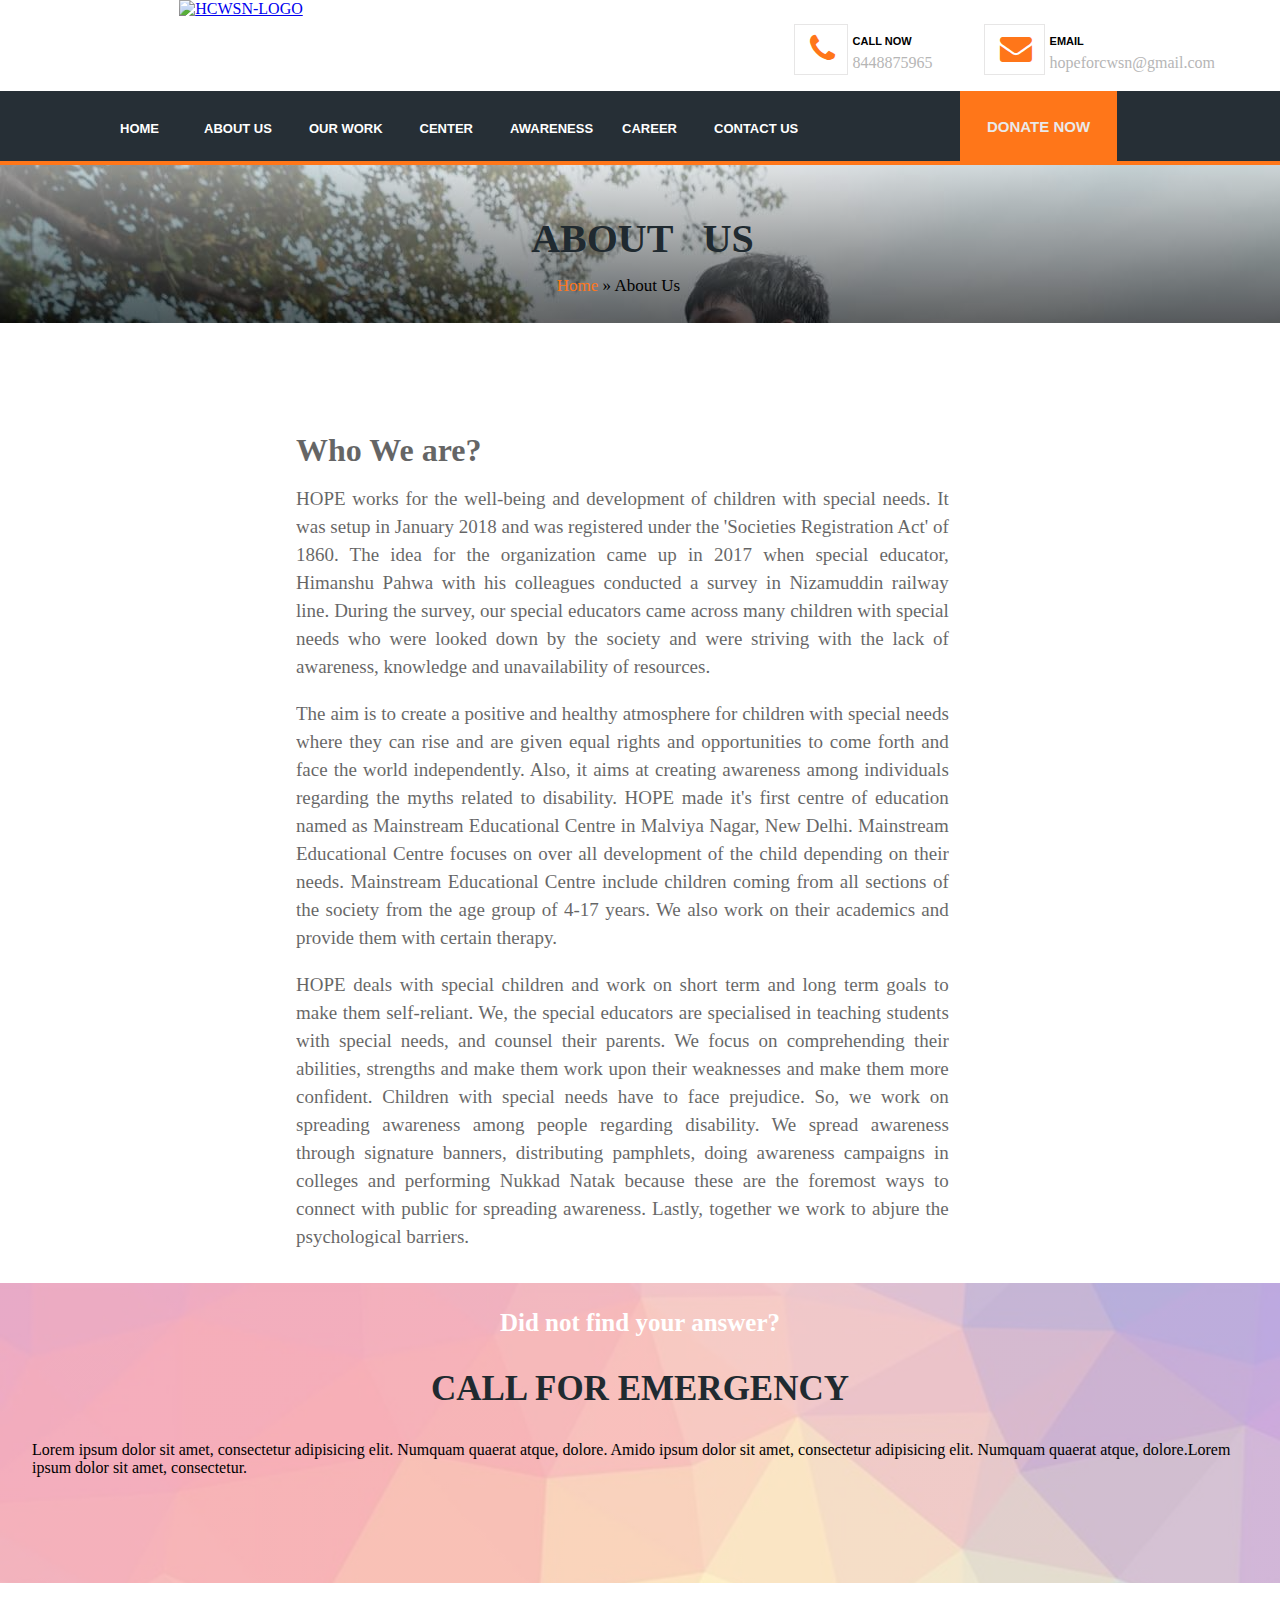
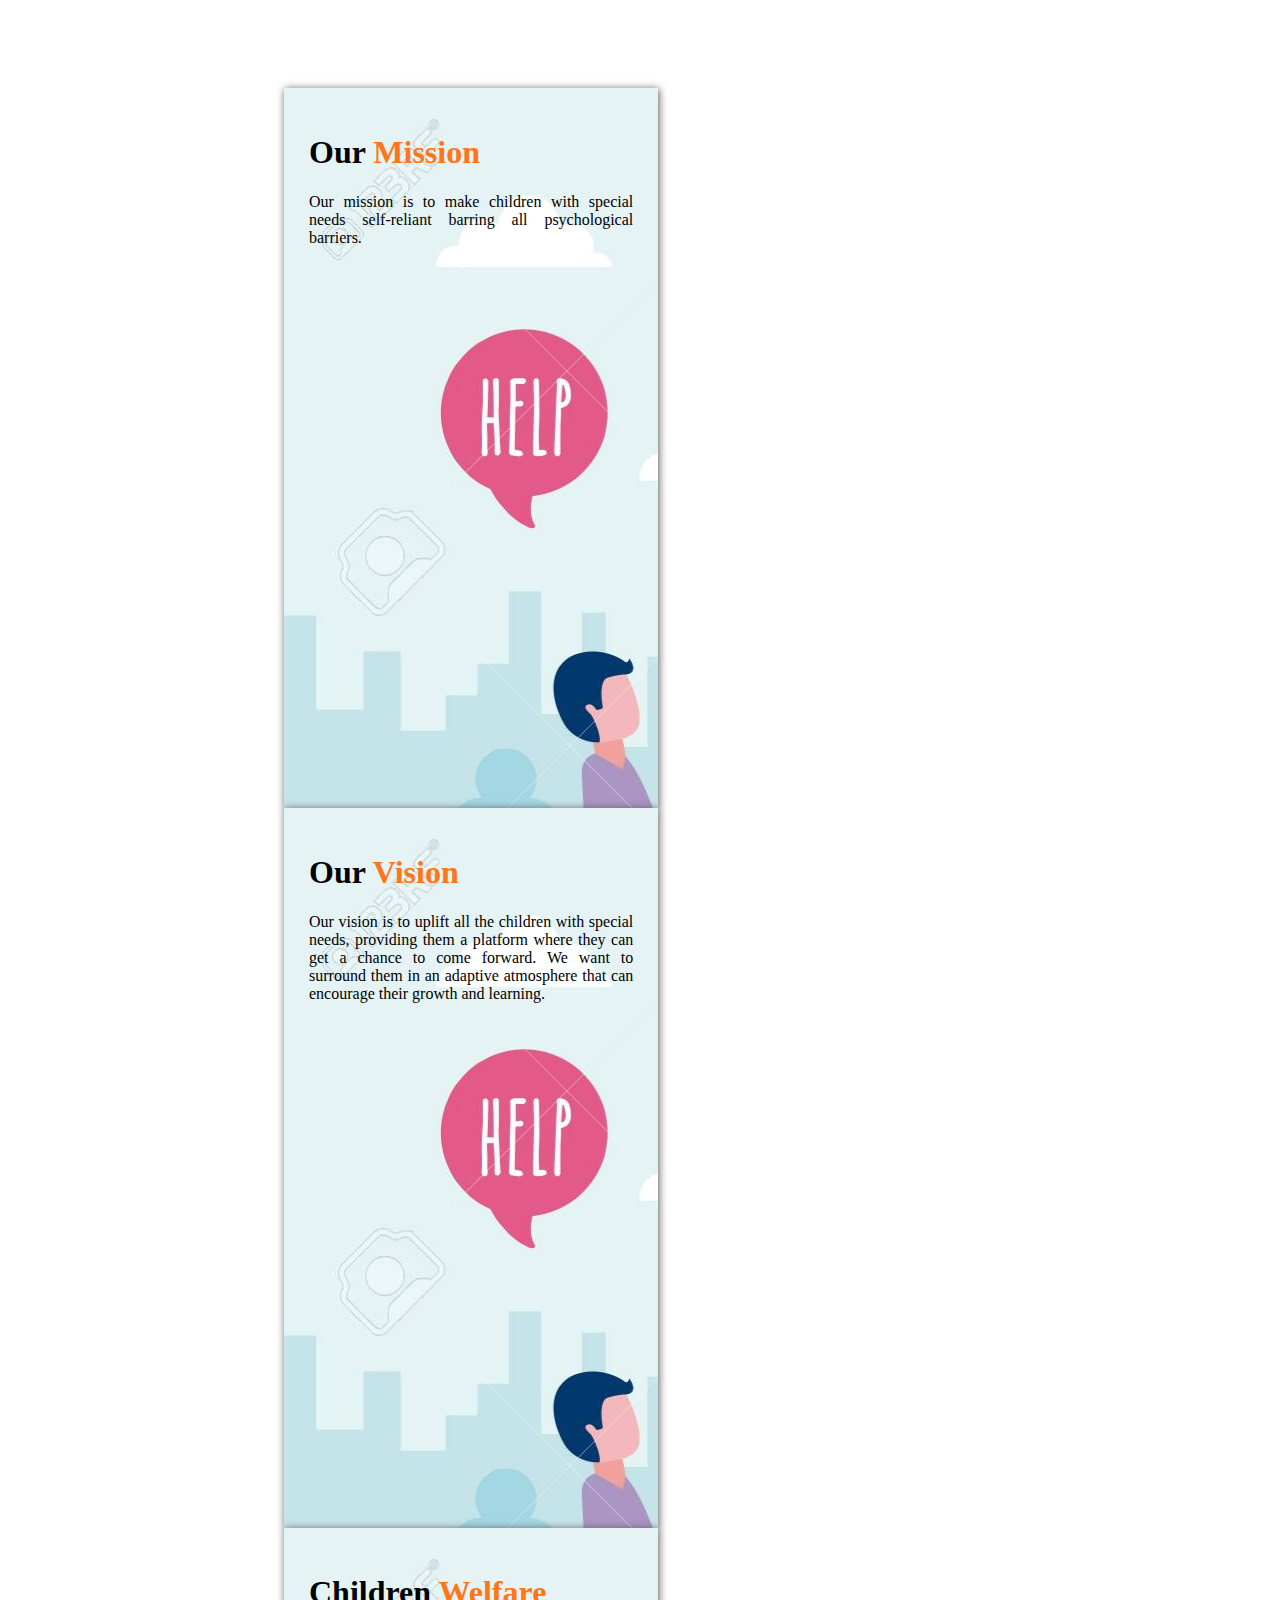
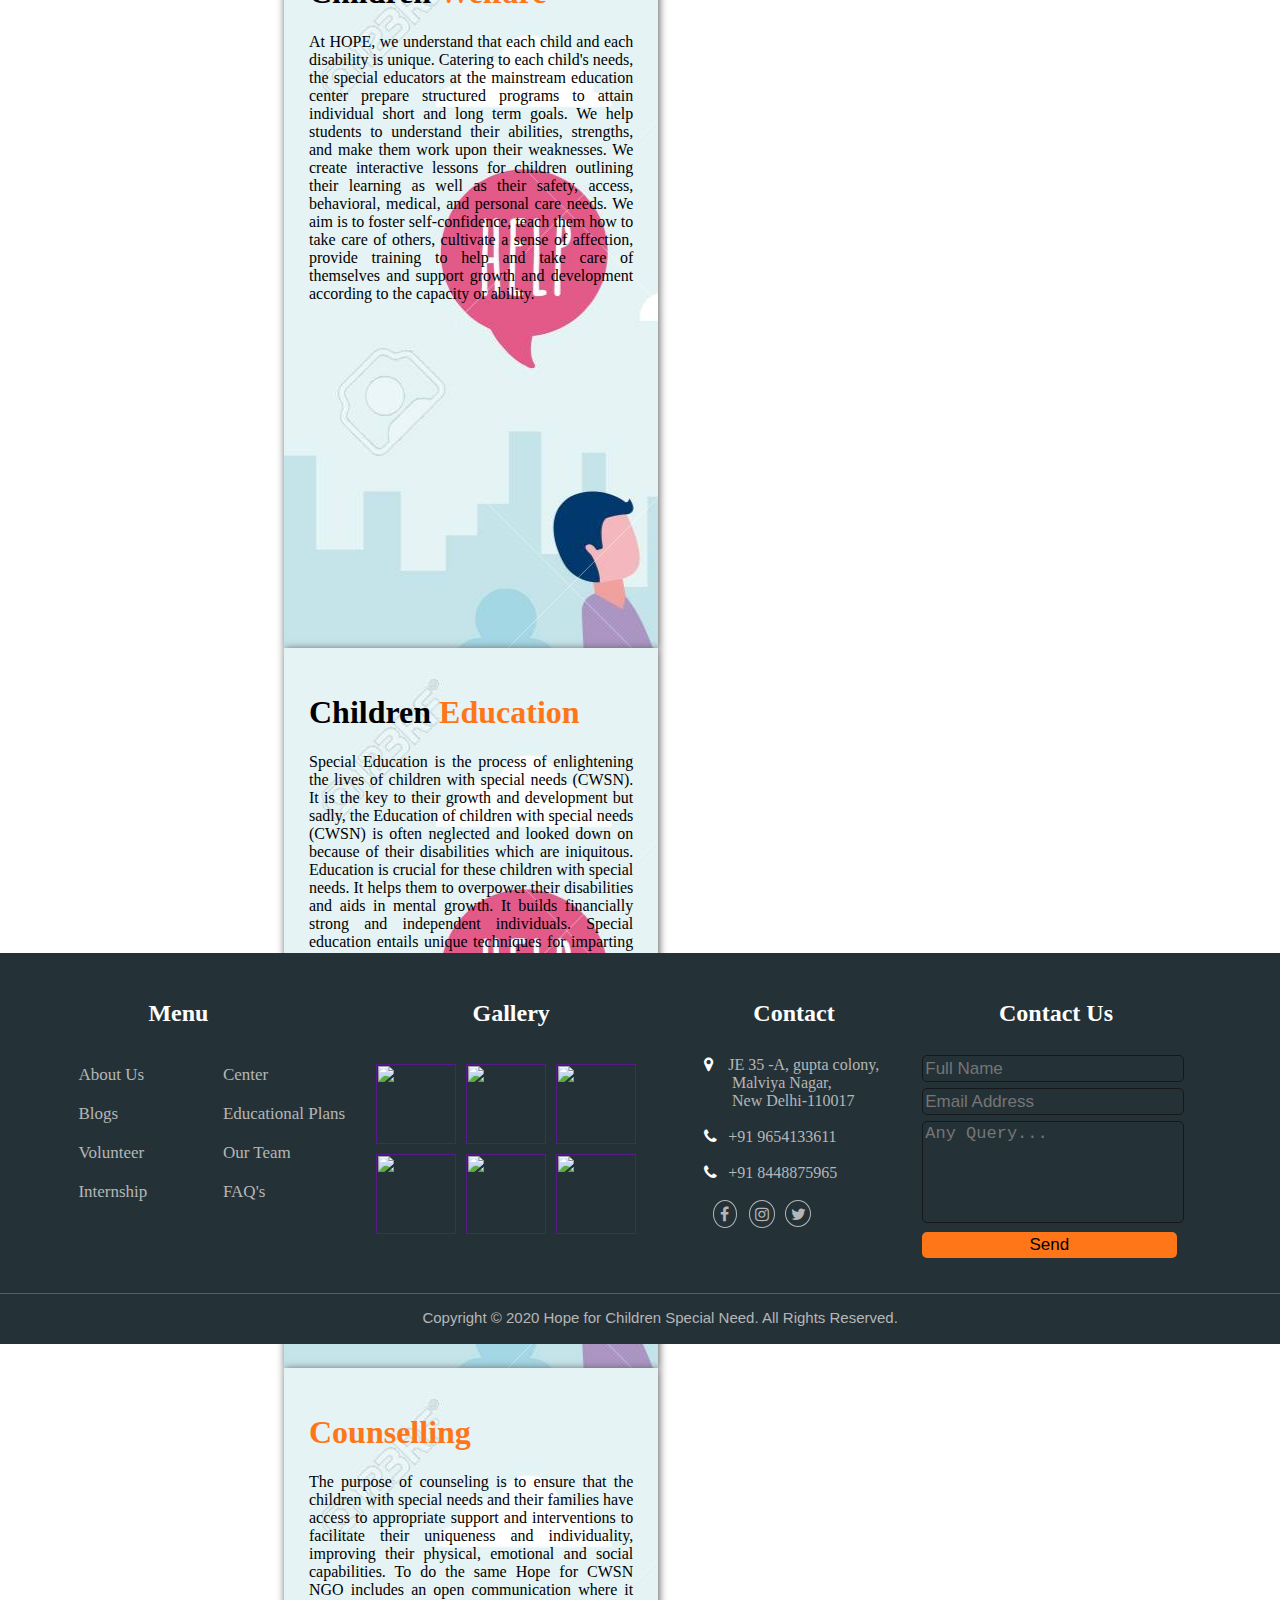
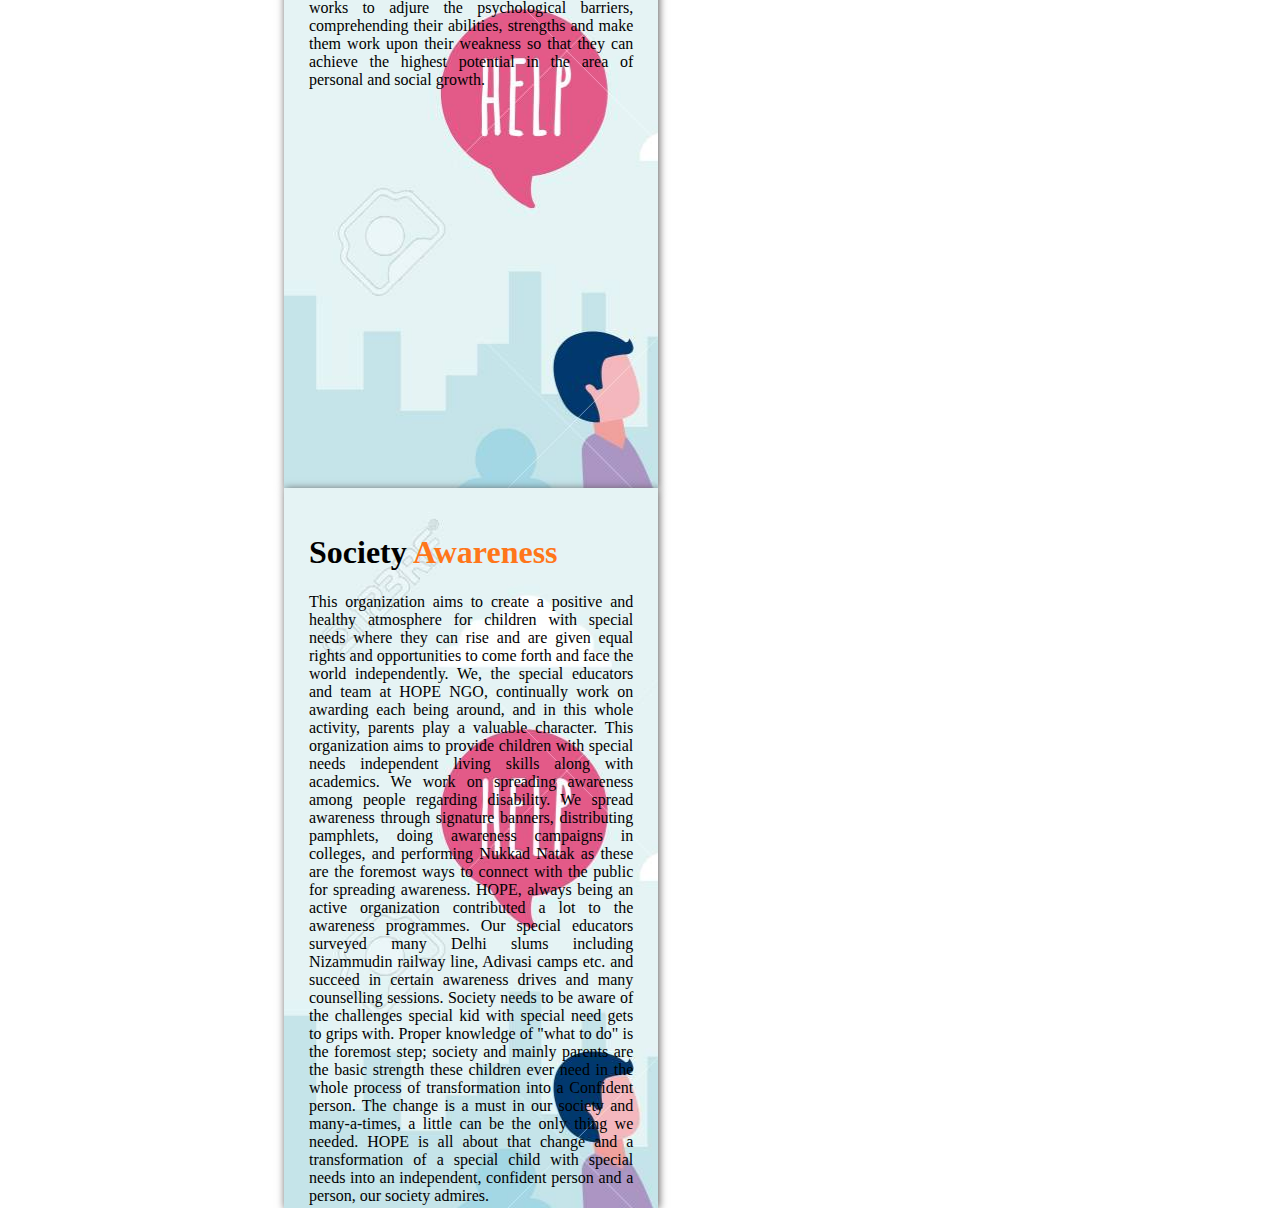
==== commit 70b12a33: "files added" ====
--- a/aboutus.html
+++ b/aboutus.html
@@ -23,7 +23,7 @@
                 </div>                
                 <div class="icon-content">
                     <h3>CALL NOW</h3>
-                    <p style="line-height: 0px;">9654133611</p>
+                    <p style="line-height: 0px;">8448875965</p>
                 </div>           
             </div>
             
@@ -43,15 +43,7 @@
         <div class="menu-items">
                 <ul>
                     <li><a href="Home.html"> HOME </a></li>
-                    <li><a href="aboutus.html">ABOUT US</a></li>
-                        <!-- <div class="menu-items-sub-items">                            <ul>
-                                <li> <a href="aboutus-Overview.html">Overview</a></li> 
-                                <li> <a href="aboutus-History.html">History</a></li>
-                                <li> <a href="aboutus-Timeline.html">Timeline</a></li>
-                                <li> <a href="aboutus-OurMembers.html">Our Members</a></li>
-                            </ul> 
-                        </div>
-                    </li> -->                    
+                    <li><a href="aboutus.html">ABOUT US</a></li>                                   
                     <li>OUR WORK
                         <div class="menu-items-sub-items">
                             <ul>
@@ -70,9 +62,9 @@
                     <li>AWARENESS
                         <div class="menu-items-sub-items">
                             <ul>
-                                <li><a href="awareness-BLog.html"> Blogs </a></li>
-                                <li><a href="awareness-LatestEvents.html"> Latest Events </a></li>                    
-                                <li><a href="awareness-OurStories.html"> Our Stories </a></li> 
+                                <li><a href="awareness|BLog.html"> Blogs </a></li>
+                                <li><a href="awareness|LatestEvents.html"> Latest Events </a></li>                    
+                                <li><a href="awareness|OurStories.html"> Our Stories </a></li> 
                             </ul>
                         </div>
                     </li>                    
@@ -88,7 +80,7 @@
                     <li> <a href= ContactUs.html>CONTACT US</a></li> 
                 </ul>
                 <div class="donate-btn">
-                    <a href="supportus.html"><input type="button" value="SUPPORT US" class="btn-1"></a>
+                    <a href="" target="_blank"><input type="button" value="DONATE NOW" class="btn-1"></a>
                 </div>
         </div>
 
@@ -279,6 +271,27 @@
             </div>
         </div>
 
+        <!-- Sign-up -->
+        <!-- <div class="sign-up-area">
+            <h1 class="sign-up-para pos-1">
+                Sign-up for updates
+            </h1>
+            <p class="sign-up-para pos-2">
+            Stay updated with the work we do
+            and to know how you can<br> contribute to 
+            make a difference in the lives of
+            special children.
+            </p>
+            <form class="sign-up-details">
+                <label for="name" style="color: #ffffff; font-size: 22px;font-weight: bold;">Name: </label>
+                <input id="name" type="text">
+                &nbsp;&nbsp;&nbsp;&nbsp;
+                <label for="email" style="color: #ffffff; font-size: 22px; font-weight: bold;">Email: </label>
+                <input id="email" type="email">                
+            </form>
+            <a href=""><button class="btn-subscribe">SUBSCRIBE</button></a>
+        </div> -->
+
         <!-- Footer -->
         <footer class="footer">  
             
@@ -314,13 +327,13 @@
                 <h2>Contact</h2>
                 <div class="con-pad">
                     <i class="fa fa-map-marker" aria-hidden="true" style="color: #ffffff; padding-right: 4%;"></i>
-                    <span style="color: #B6B6B6;"> JE 35 -A, gupta colony, &nbsp; &nbsp; &nbsp;Malviya Nagar,<br>
-                        &nbsp; &nbsp; &nbsp;New Delhi-110017</span>
-                </div>
-                <!-- <div class="con-pad">
+                    <span style="color: #B6B6B6;"> &nbsp;JE 35 -A, gupta colony, &nbsp; &nbsp; &nbsp; &nbsp;Malviya Nagar,<br>
+                        &nbsp; &nbsp; &nbsp; &nbsp;New Delhi-110017</span>
+                </div>
+                <div class="con-pad">
                     <i class="fa fa-phone" aria-hidden="true" style="color: #ffffff; padding-right: 4%;"></i>
                     <span style="color: #B6B6B6;">+91 9654133611</span>
-                </div> -->
+                </div>
                 <div class="con-pad">
                     <i class="fa fa-phone" aria-hidden="true" style="color: #ffffff; padding-right: 4%;"></i>
                     <span style="color: #B6B6B6;">+91 8448875965</span>
@@ -349,9 +362,9 @@
                 <!-- <input type="text" id="lname" name="lastname" placeholder="Last Name"> -->
                 <input type="email" id="lname" name="yourmail" placeholder="Email Address">
                 <textarea name="message" id="" cols="30" rows="5" placeholder="Any Query..."></textarea>
-                <div class="submit-button"><input type="submit" id="submit" value="Send"></div>
+                <input type="submit" id="submit" value="Send">
             </form>
-        </footer> 
+        </footer>
 
         <!-- Copyright -->
         <footer class="copyright">
--- a/aboutus.css
+++ b/aboutus.css
@@ -148,13 +148,12 @@
     opacity: 0;
     transition: opacity 0.7s ease;
     color: #ffffff;
-    box-shadow: 2px 2px 5px grey,-2px 2px 5px grey,2px 2px 5px grey,-2px 0px 5px grey,2px 0px 5px grey;
+    /* box-shadow: 3px 3px 5px grey,-3px 3px 5px grey,3px 3px 5px grey,-3px 0px 5px grey,3px 0px 5px grey; */
 }
 .menu-items-sub-items ul li{
     width: 200px;   
     line-height: 40px;
-    display: none;
-    border-bottom: 1px solid rgb(199, 191, 191);    
+    display: none;    
 }
 .menu-items-sub-items ul li a{ 
     display: block;
@@ -190,6 +189,7 @@
     text-align: center;
     font-size: 15px;
     padding: 25px;
+    outline: none;
     cursor: pointer;
 }
 .btn-1:hover{
@@ -203,7 +203,7 @@
     margin-top: -22px;
     width: 100%;
     background: #243238;
-    background-image: linear-gradient(rgba(255,255,255,0.6),rgba(255,255,255,0.6)), url("temp.jpg");
+    background-image: linear-gradient(rgba(255,255,255,0.6),rgba(0,0,0,0.6)), url("img1.jpeg");
     background-repeat: no-repeat;
     background-size: cover;
     position: relative;
@@ -355,7 +355,7 @@
     padding: 5px;    
 }
 .contacts{
-    left: 53%;
+    left: 55%;
     position: absolute;
     top: 8%;
     width: 180px;
@@ -367,31 +367,21 @@
     /* margin-left: -5px; */
 }
 .con-pad{ 
-    padding-bottom: 6%;
-    padding-top: 6%;
-    font-size: 17px;
-}
-.con-pad>i{
-    position: absolute;
-    /* margin-top: 10px; */
-    padding-top: 4px;
-    /* background-color: #0097e6; */
-}
-.con-pad>span{
-    padding-left: 19px;
+    padding-bottom: 5%;
+    padding-top: 5%;
 }
 .pos-1 i{
     position: absolute;
     border: 1px solid #B6B6B6;
-    left: 16%;
+    left: 5%;
     top: 100%;
-    padding: 2.8% 4%;
+    padding: 2.8% 3.6%;
     border-radius: 50%;
 }
 .pos-2 i{
     position: absolute;
     border: 1px solid #B6B6B6;
-    left: 35%;
+    left: 25%;
     top: 100%;
     padding: 2.8%;
     border-radius: 50%;
@@ -400,7 +390,7 @@
     position: absolute;
     top: 100%;
     border: 1px solid #B6B6B6;
-    left: 55%;
+    left: 45%;
     padding: 2.5%;
     border-radius: 50%;
 }
@@ -465,15 +455,8 @@
     text-align: center;
     background-color: #FF7619;
     border: #FF7619;
-    width: 50%;
-    height: 30px;
-    font-size: 17px;
-    padding: 1%;
-    border-radius: 5px;
-}
-.submit-button{
-    text-align: center;
-}
+}
+
 /* copyright design */
 .copyright{
     height: 50px;
@@ -581,13 +564,13 @@
 .about-us-card-area > div{
     width: 43%;
     box-sizing: border-box;
-    background-color: greenyellow;
-    height: 46rem;
+    /* background-color: greenyellow; */
+    height: 45rem;
     /* border: 1px solid rgb(206, 204, 204); */
     box-shadow: 1px 1px 8px rgb(90, 88, 88);
-    padding: 23px;
+    padding: 25px;
     text-align: justify;
     background: url("donate.jpg");
-    margin-left: 4rem;
-}
-
+    margin-left: 4.5rem;
+}
+
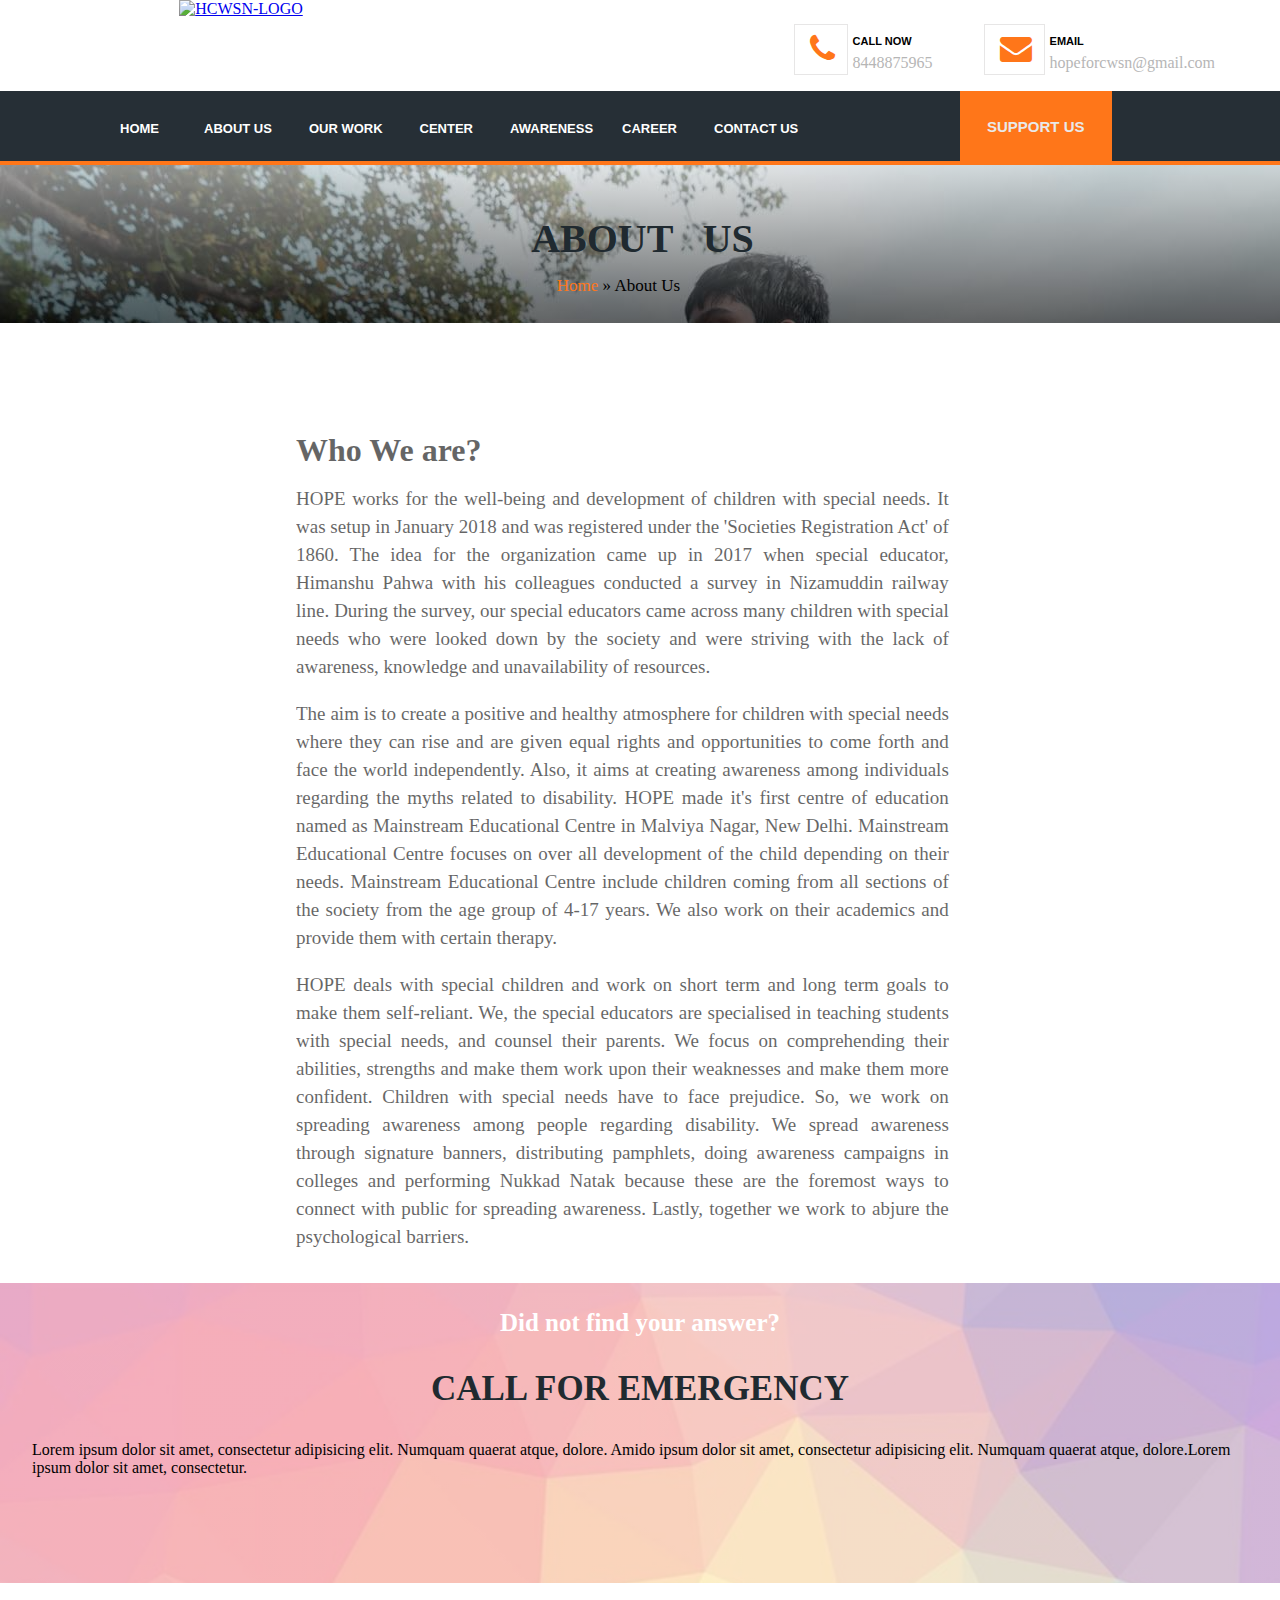
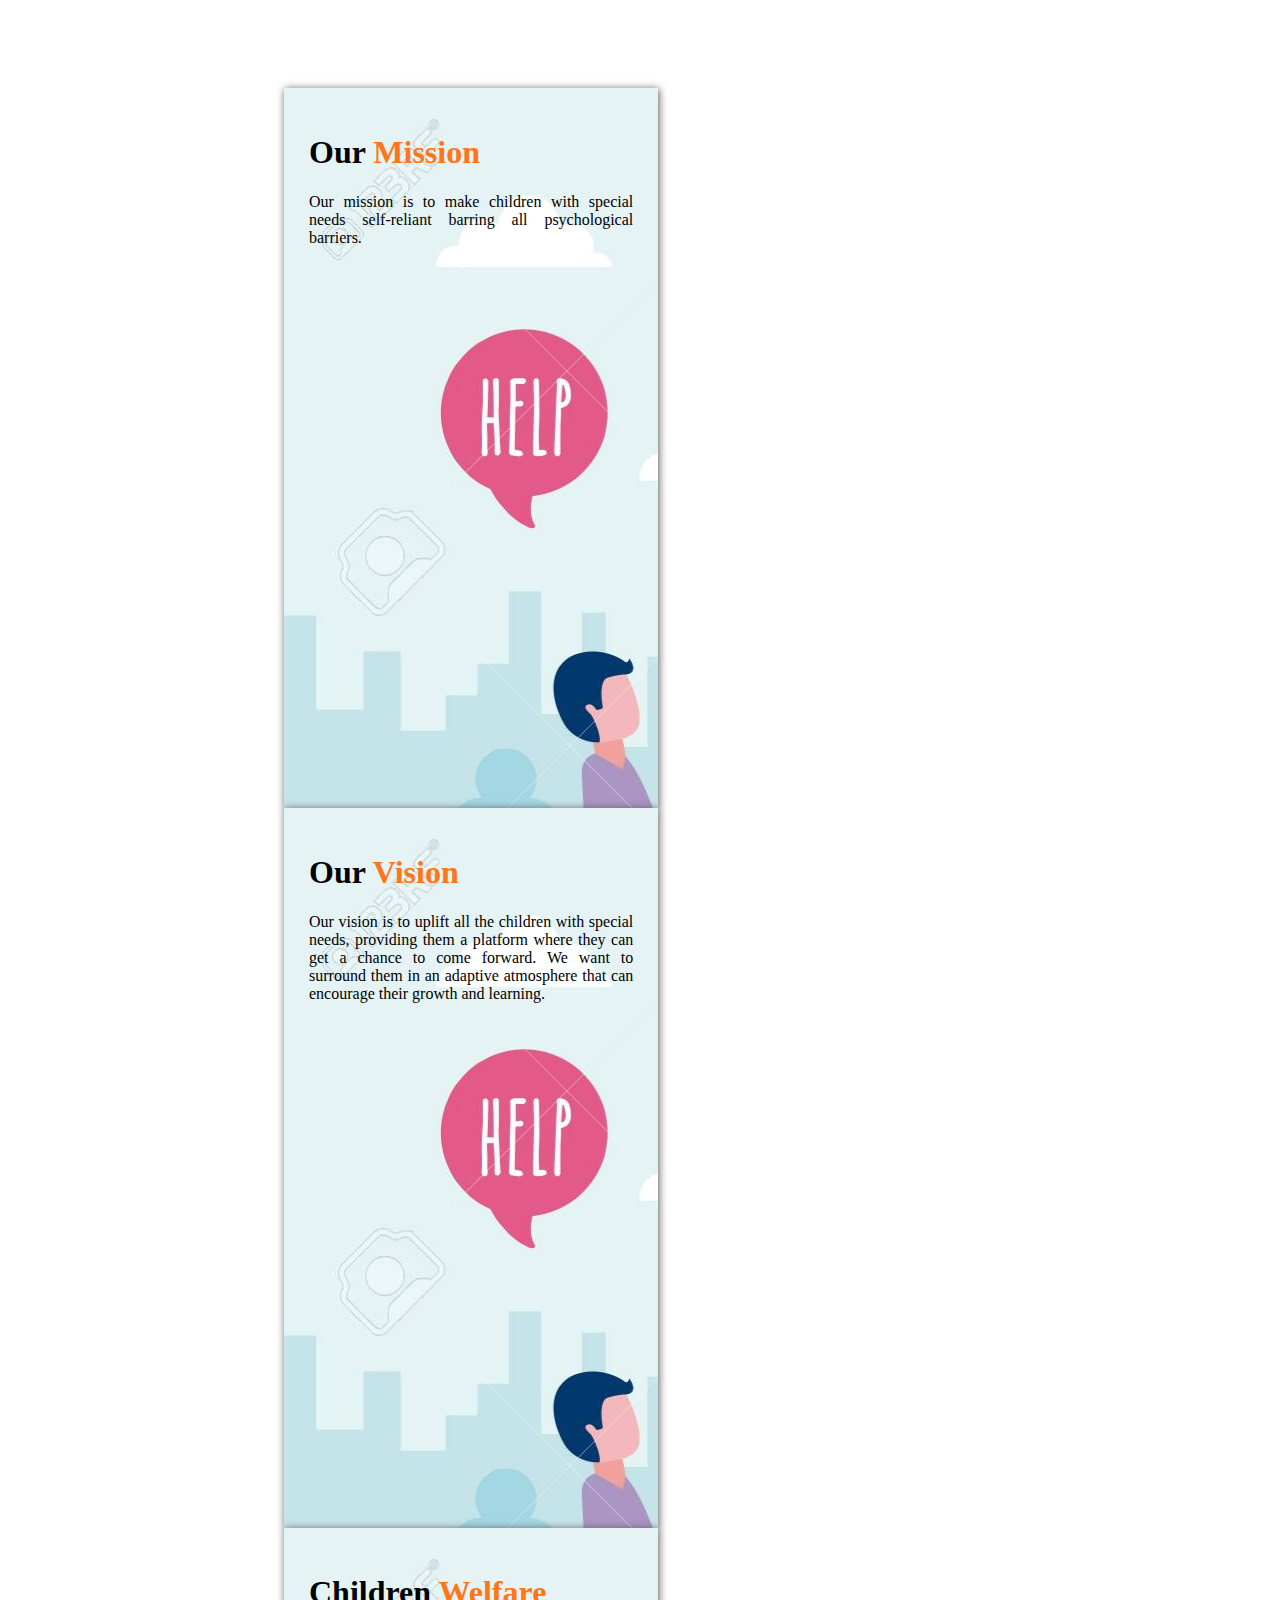
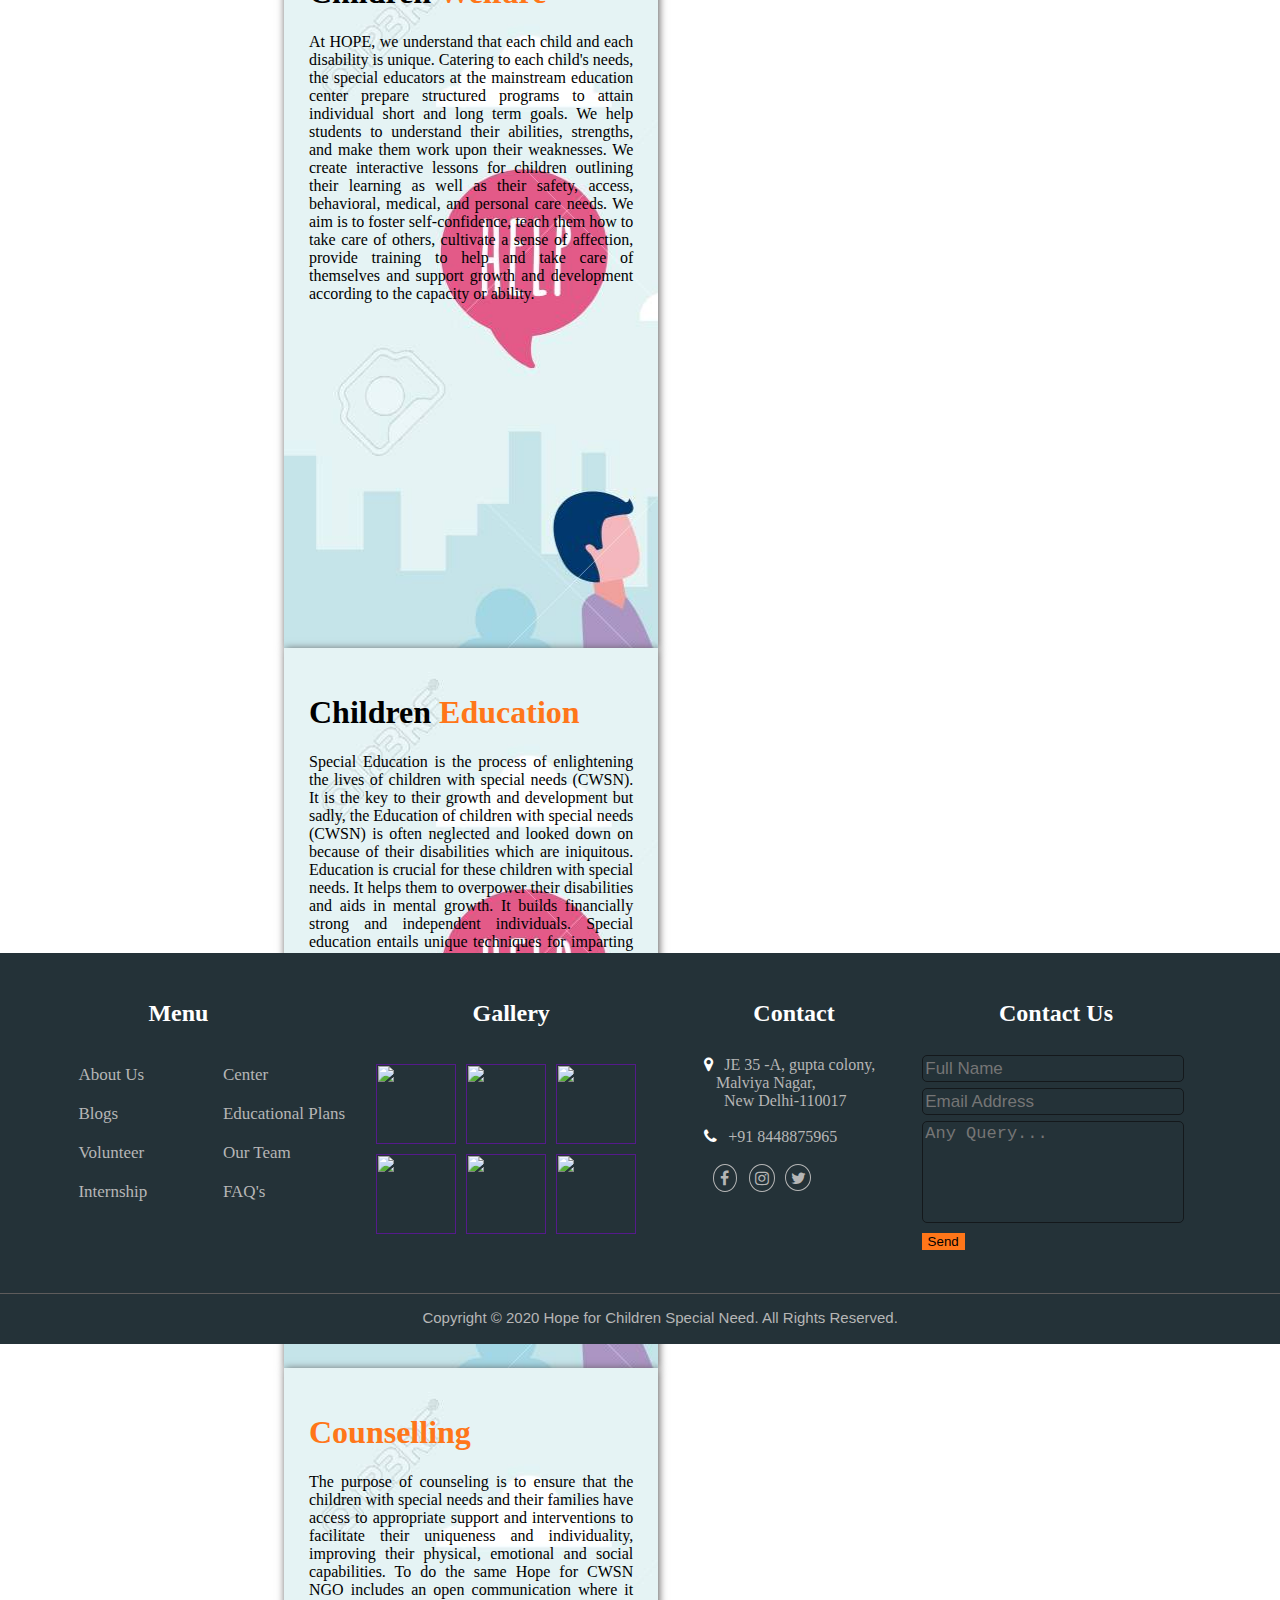
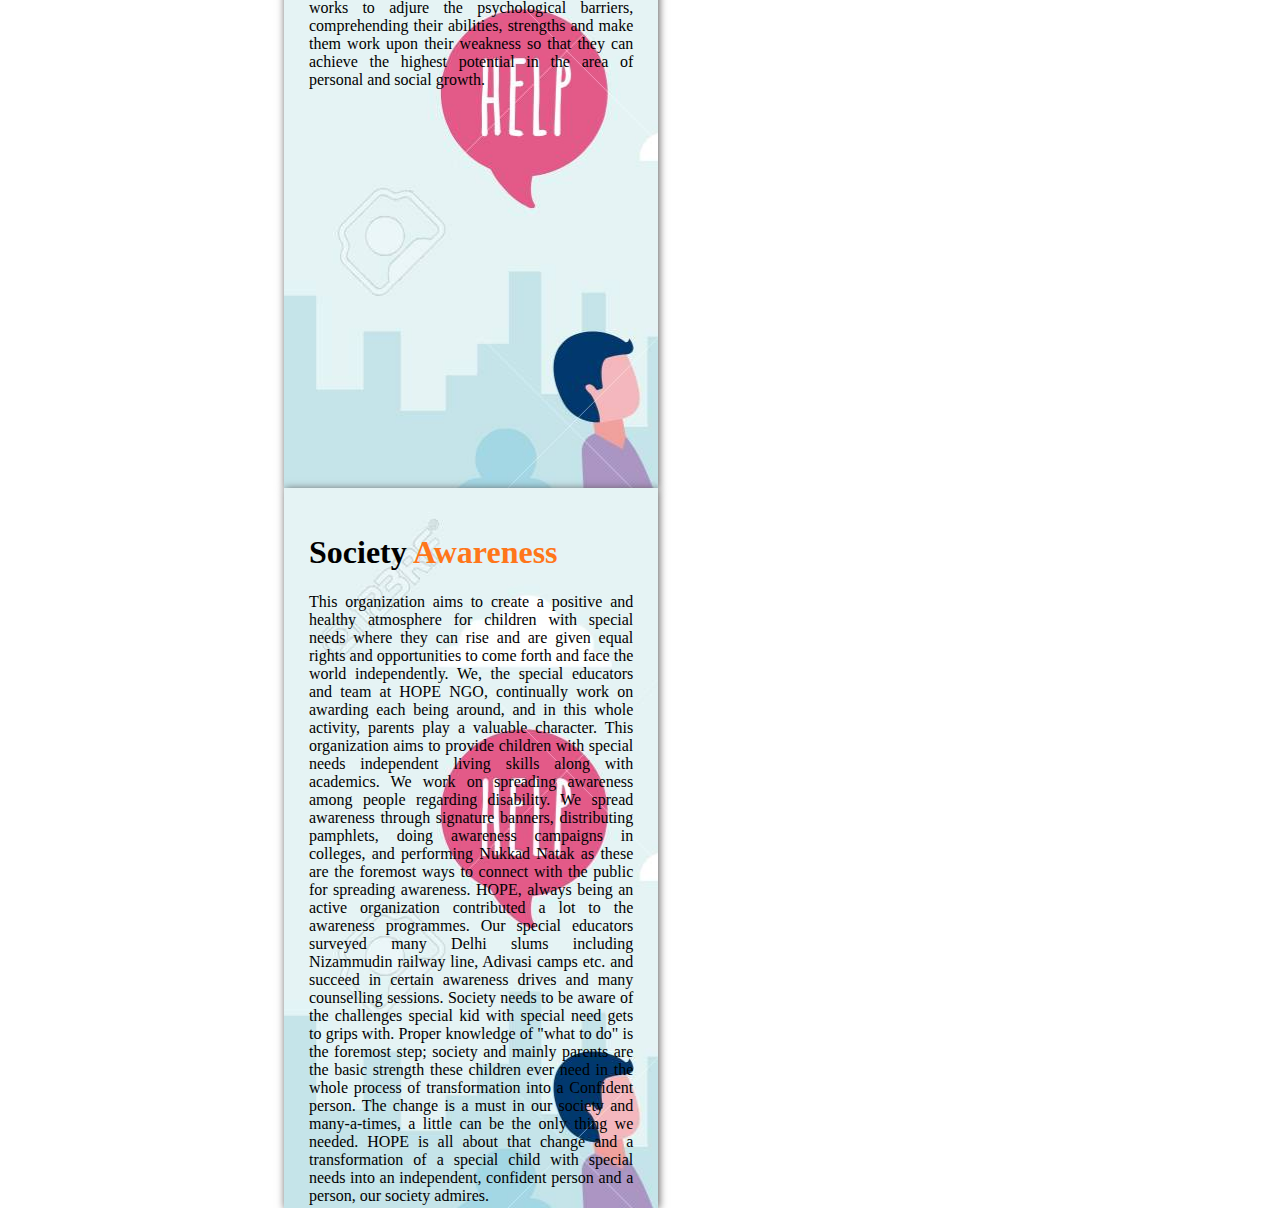
==== commit 939180ea: "Merge pull request #8 from nikinegi1998/master" ====
--- a/aboutus.html
+++ b/aboutus.html
@@ -43,7 +43,15 @@
         <div class="menu-items">
                 <ul>
                     <li><a href="Home.html"> HOME </a></li>
-                    <li><a href="aboutus.html">ABOUT US</a></li>                                   
+                    <li><a href="aboutus.html">ABOUT US</a></li>
+                        <!-- <div class="menu-items-sub-items">                            <ul>
+                                <li> <a href="aboutus-Overview.html">Overview</a></li> 
+                                <li> <a href="aboutus-History.html">History</a></li>
+                                <li> <a href="aboutus-Timeline.html">Timeline</a></li>
+                                <li> <a href="aboutus-OurMembers.html">Our Members</a></li>
+                            </ul> 
+                        </div>
+                    </li> -->                    
                     <li>OUR WORK
                         <div class="menu-items-sub-items">
                             <ul>
@@ -62,9 +70,9 @@
                     <li>AWARENESS
                         <div class="menu-items-sub-items">
                             <ul>
-                                <li><a href="awareness|BLog.html"> Blogs </a></li>
-                                <li><a href="awareness|LatestEvents.html"> Latest Events </a></li>                    
-                                <li><a href="awareness|OurStories.html"> Our Stories </a></li> 
+                                <li><a href="awareness-BLog.html"> Blogs </a></li>
+                                <li><a href="awareness-LatestEvents.html"> Latest Events </a></li>                    
+                                <li><a href="awareness-OurStories.html"> Our Stories </a></li> 
                             </ul>
                         </div>
                     </li>                    
@@ -80,7 +88,7 @@
                     <li> <a href= ContactUs.html>CONTACT US</a></li> 
                 </ul>
                 <div class="donate-btn">
-                    <a href="" target="_blank"><input type="button" value="DONATE NOW" class="btn-1"></a>
+                    <a href="supportus.html"><input type="button" value="SUPPORT US" class="btn-1"></a>
                 </div>
         </div>
 
@@ -271,27 +279,6 @@
             </div>
         </div>
 
-        <!-- Sign-up -->
-        <!-- <div class="sign-up-area">
-            <h1 class="sign-up-para pos-1">
-                Sign-up for updates
-            </h1>
-            <p class="sign-up-para pos-2">
-            Stay updated with the work we do
-            and to know how you can<br> contribute to 
-            make a difference in the lives of
-            special children.
-            </p>
-            <form class="sign-up-details">
-                <label for="name" style="color: #ffffff; font-size: 22px;font-weight: bold;">Name: </label>
-                <input id="name" type="text">
-                &nbsp;&nbsp;&nbsp;&nbsp;
-                <label for="email" style="color: #ffffff; font-size: 22px; font-weight: bold;">Email: </label>
-                <input id="email" type="email">                
-            </form>
-            <a href=""><button class="btn-subscribe">SUBSCRIBE</button></a>
-        </div> -->
-
         <!-- Footer -->
         <footer class="footer">  
             
@@ -327,13 +314,13 @@
                 <h2>Contact</h2>
                 <div class="con-pad">
                     <i class="fa fa-map-marker" aria-hidden="true" style="color: #ffffff; padding-right: 4%;"></i>
-                    <span style="color: #B6B6B6;"> &nbsp;JE 35 -A, gupta colony, &nbsp; &nbsp; &nbsp; &nbsp;Malviya Nagar,<br>
-                        &nbsp; &nbsp; &nbsp; &nbsp;New Delhi-110017</span>
-                </div>
-                <div class="con-pad">
+                    <span style="color: #B6B6B6;"> JE 35 -A, gupta colony, &nbsp; &nbsp; &nbsp;Malviya Nagar,<br>
+                        &nbsp; &nbsp; &nbsp;New Delhi-110017</span>
+                </div>
+                <!-- <div class="con-pad">
                     <i class="fa fa-phone" aria-hidden="true" style="color: #ffffff; padding-right: 4%;"></i>
                     <span style="color: #B6B6B6;">+91 9654133611</span>
-                </div>
+                </div> -->
                 <div class="con-pad">
                     <i class="fa fa-phone" aria-hidden="true" style="color: #ffffff; padding-right: 4%;"></i>
                     <span style="color: #B6B6B6;">+91 8448875965</span>
@@ -362,9 +349,9 @@
                 <!-- <input type="text" id="lname" name="lastname" placeholder="Last Name"> -->
                 <input type="email" id="lname" name="yourmail" placeholder="Email Address">
                 <textarea name="message" id="" cols="30" rows="5" placeholder="Any Query..."></textarea>
-                <input type="submit" id="submit" value="Send">
+                <div class="submit-button"><input type="submit" id="submit" value="Send"></div>
             </form>
-        </footer>
+        </footer> 
 
         <!-- Copyright -->
         <footer class="copyright">
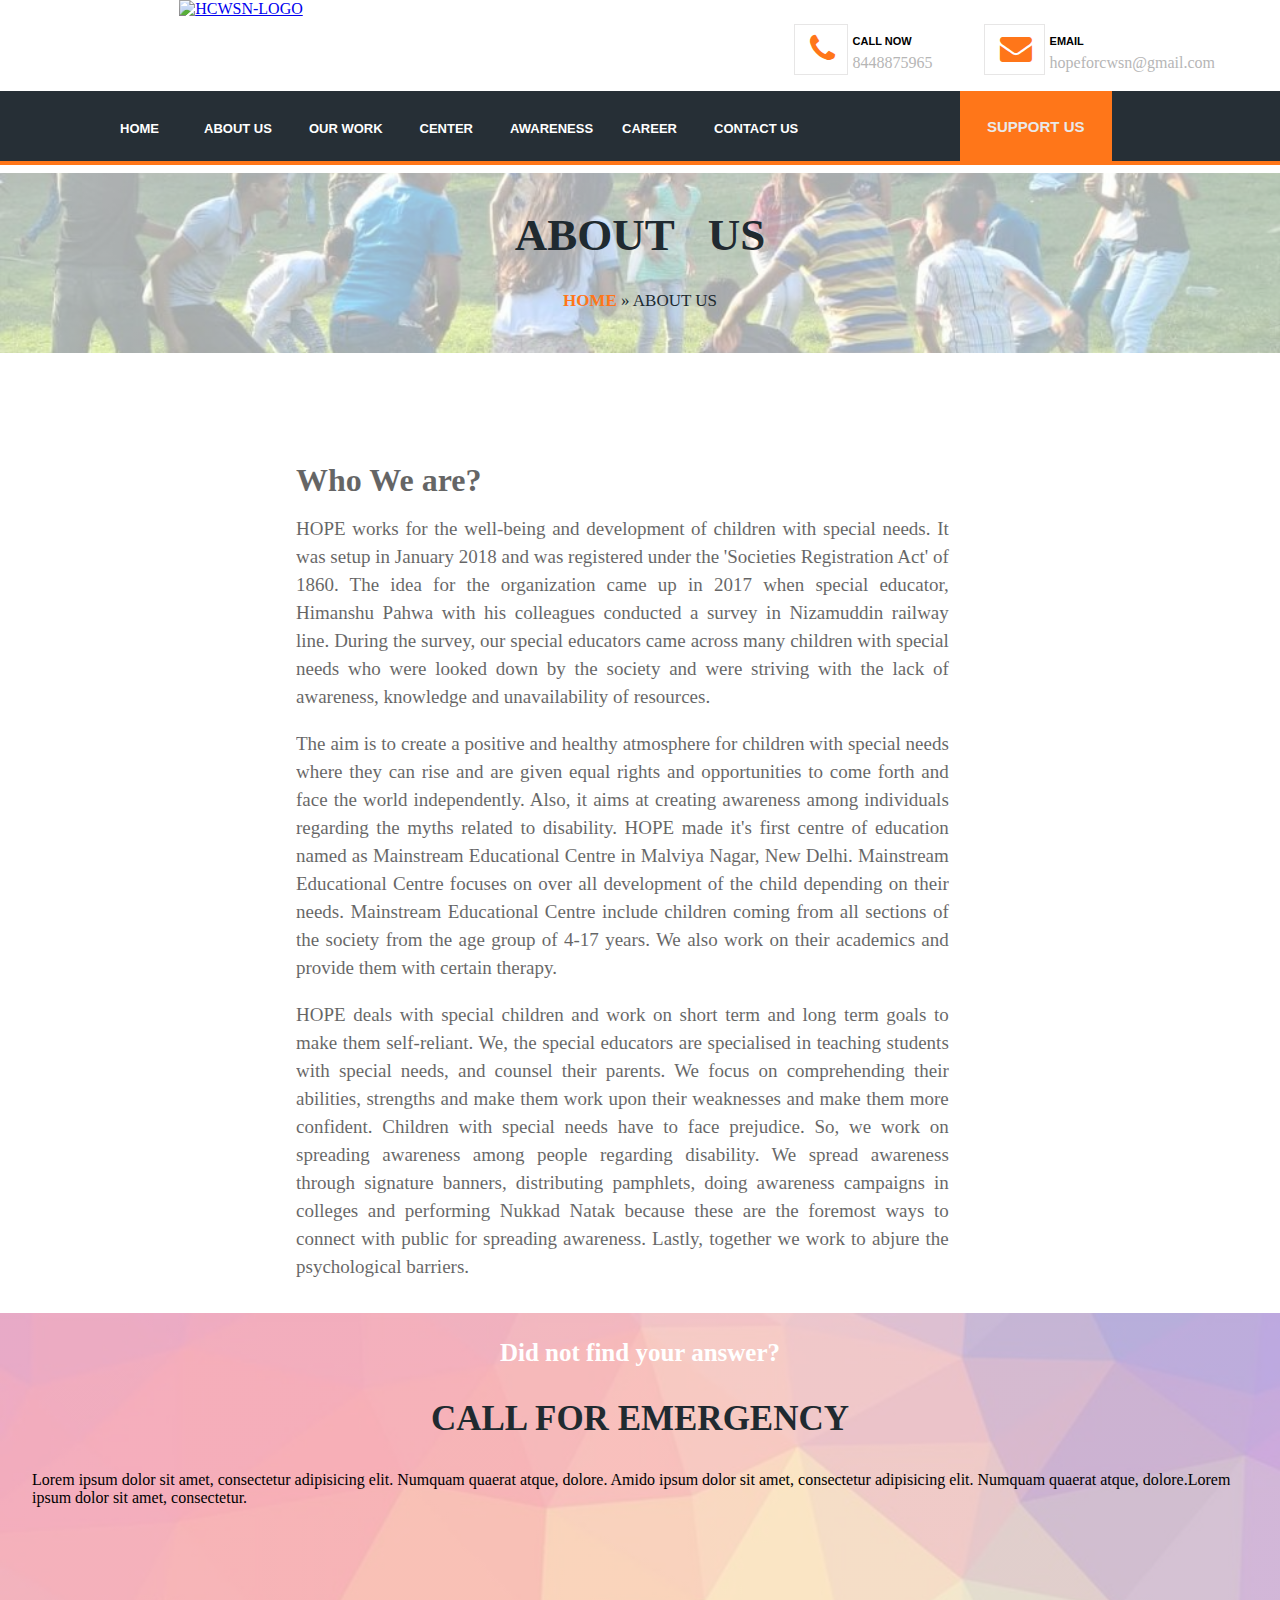
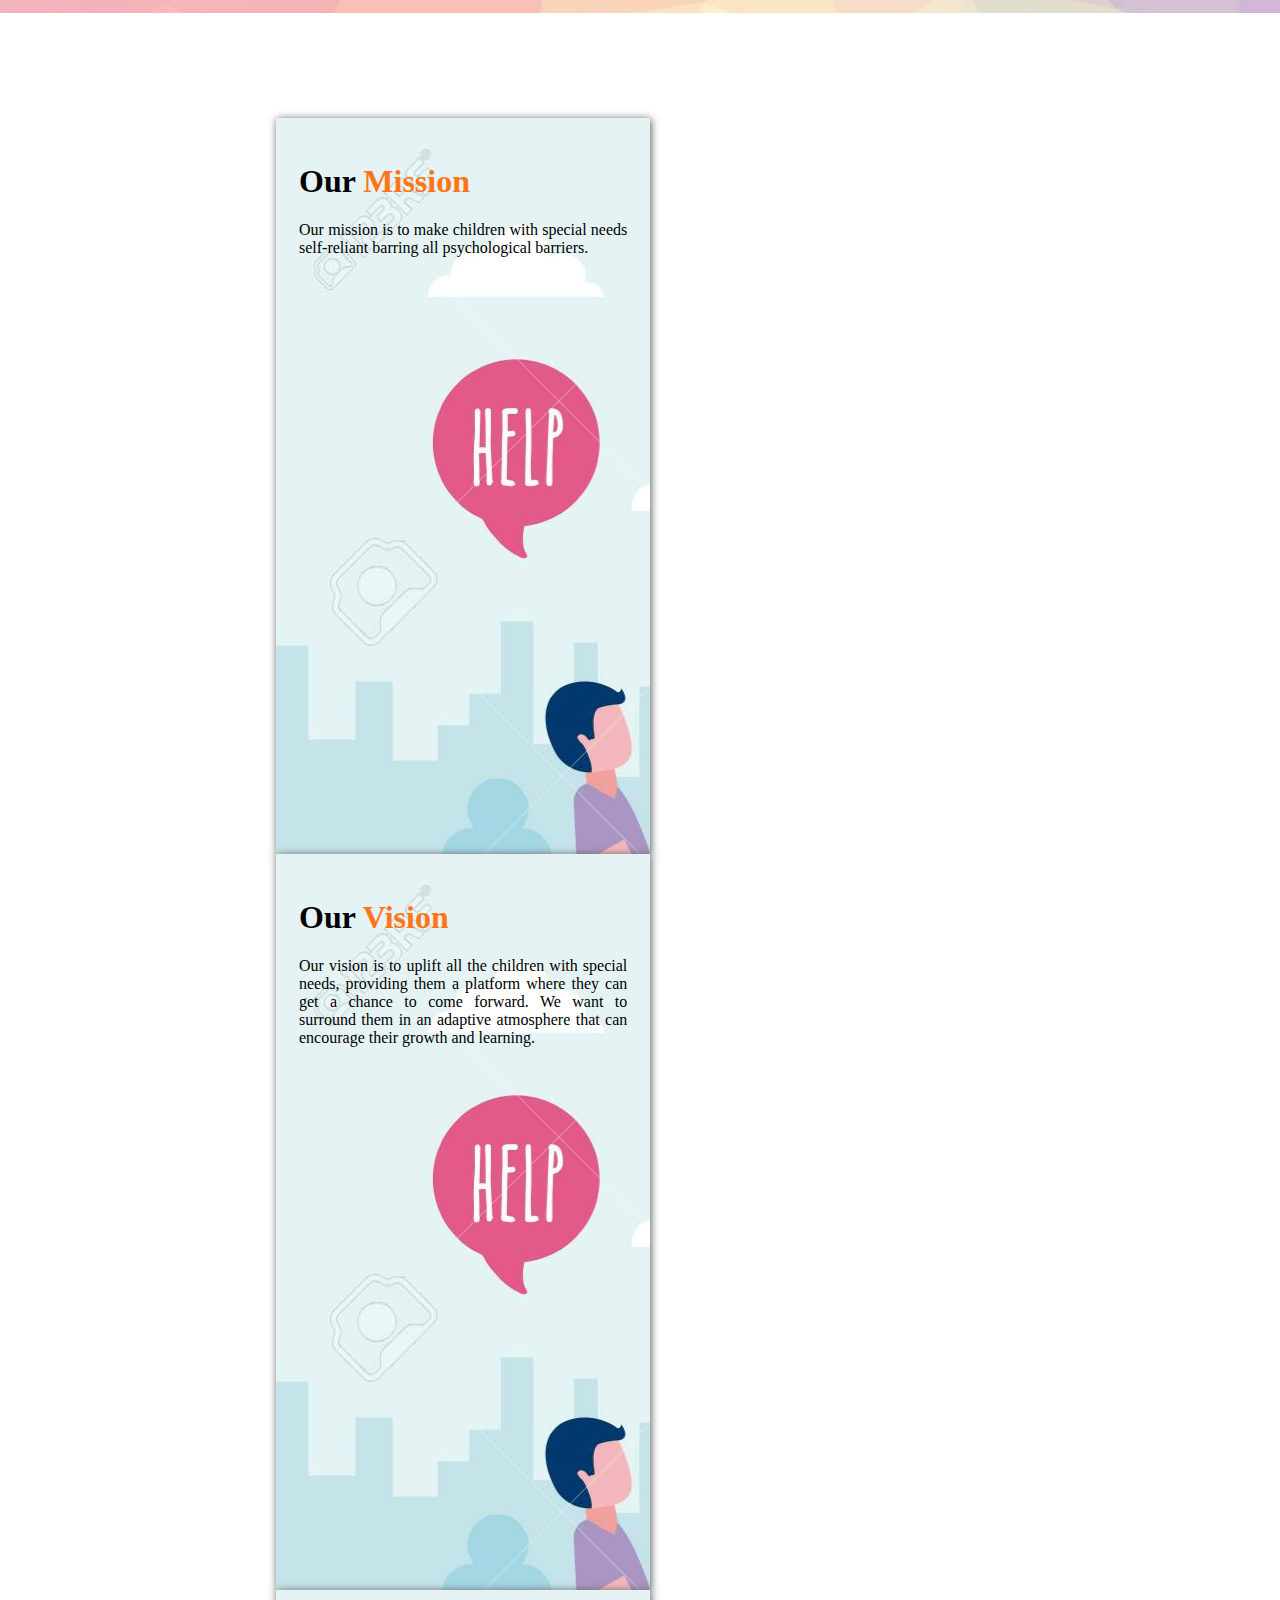
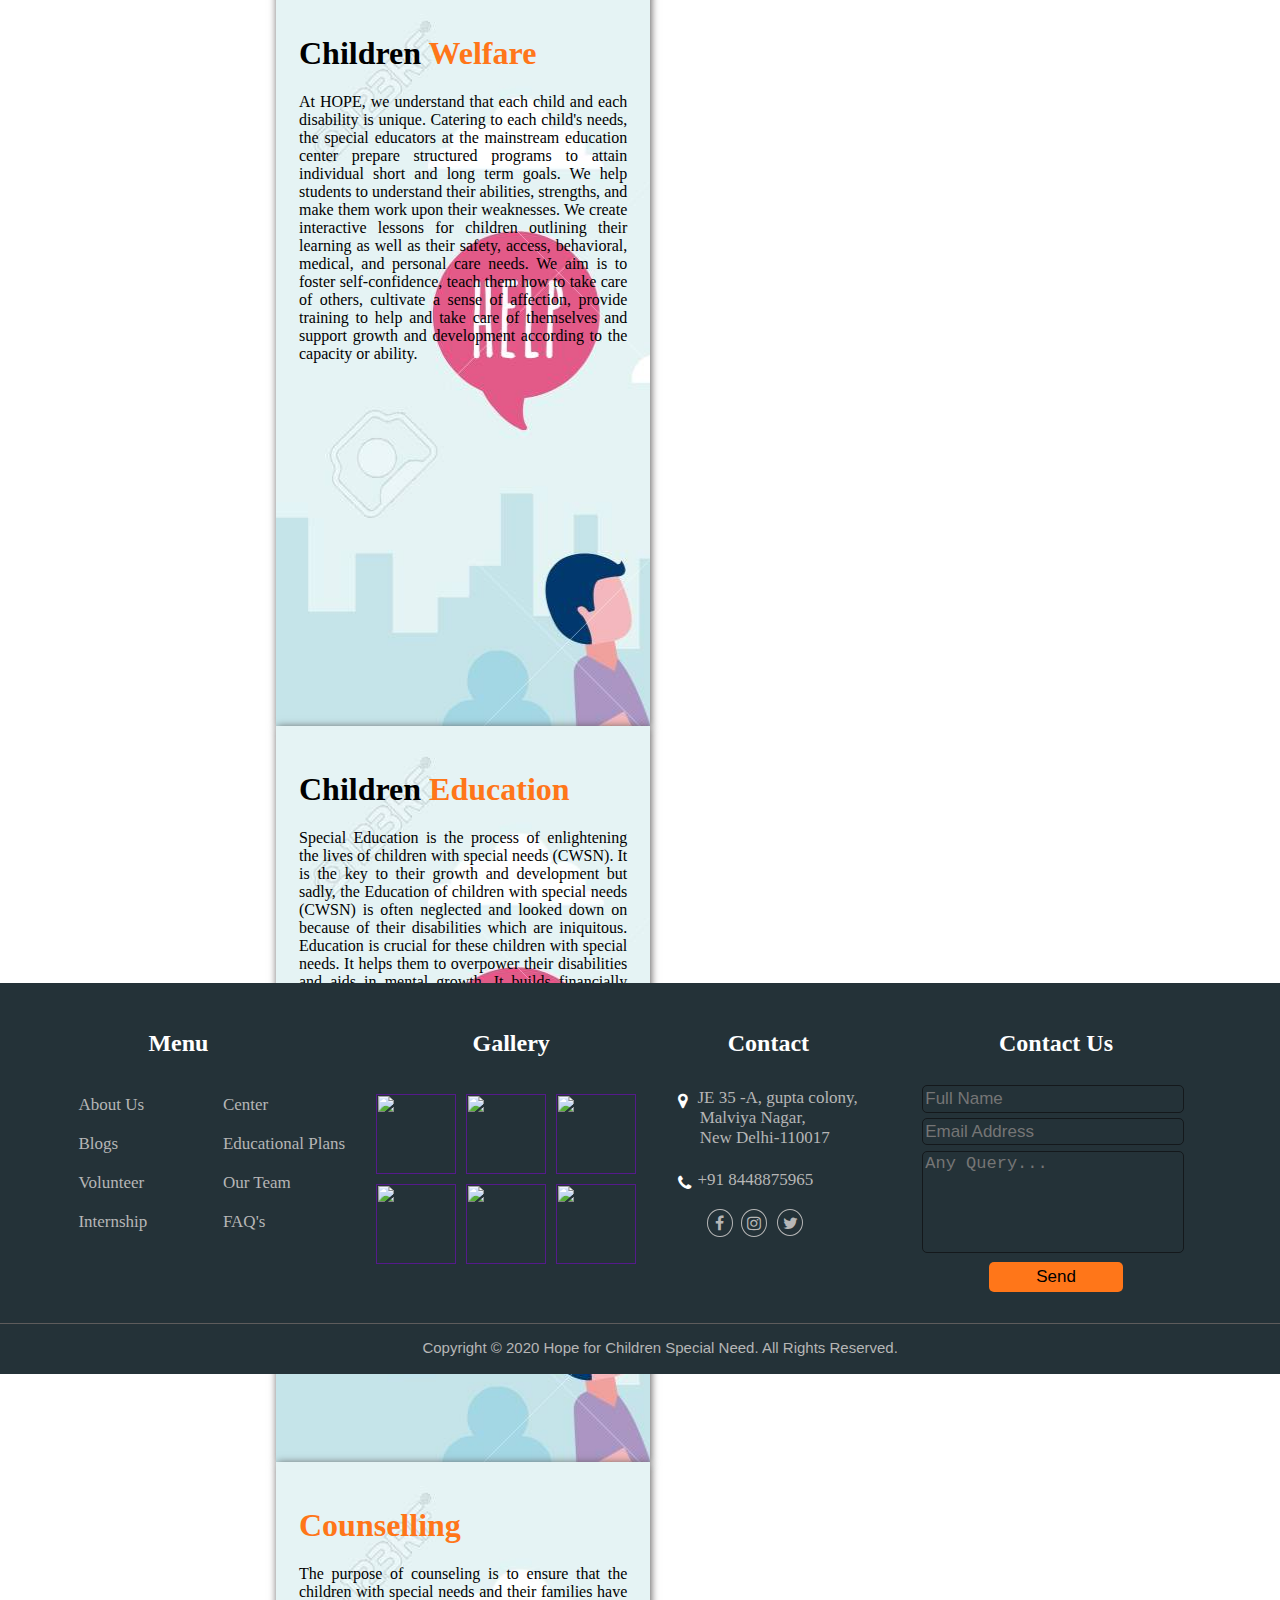
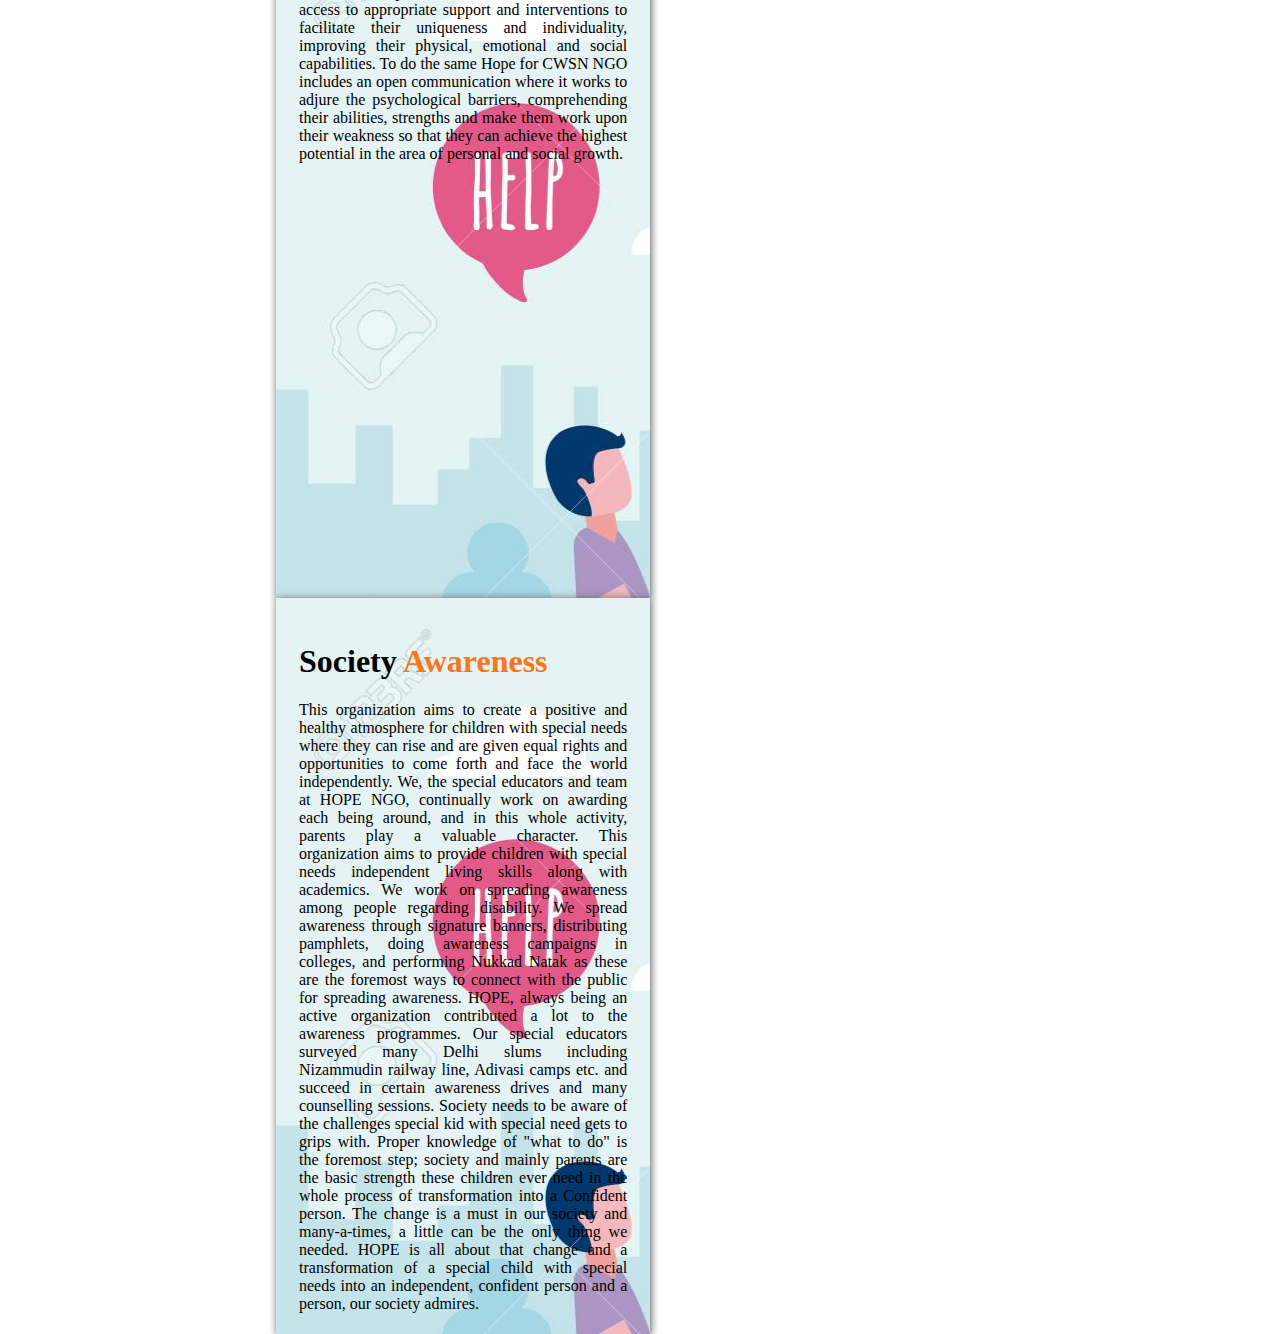
==== commit 97aec94c: "updates" ====
--- a/aboutus.html
+++ b/aboutus.html
@@ -3,6 +3,7 @@
     <head>        
         <title>About Us</title>
         <meta charset="UTF-8">
+        <link href="main.css" type="text/css" rel="stylesheet">
         <link href="aboutus.css" type="text/css" rel="stylesheet">
         <meta name="viewport" content="width=device-width, initial-scale=1.0">
         <link rel="stylesheet" href="https://cdnjs.cloudflare.com/ajax/libs/font-awesome/4.7.0/css/font-awesome.min.css" integrity="sha512-SfTiTlX6kk+qitfevl/7LibUOeJWlt9rbyDn92a1DqWOw9vWG2MFoays0sgObmWazO5BQPiFucnnEAjpAB+/Sw==" crossorigin="anonymous" />
@@ -94,8 +95,8 @@
 
         <!-- About us picture -->
         <div class="images-setting">
-            <div>
-                <h1 class="tag-line">
+            <div class="tag-line">
+                <h1>
                     About &nbsp; Us
                 </h1>
                 <p><a href="Home.html">Home</a> » About Us</p>
@@ -285,10 +286,10 @@
             <div class="footer-items">
                 <h2 class="footer-items-head">Menu</h2>                
                 <ul class="footer-pos-1">
-                    <li><a href="aboutus|Overview.html">About Us</a></li>
-                    <li><a href="awareness|BLog.html">Blogs</a></li>
-                    <li><a href="support|Volunteer.html">Volunteer</a></li>
-                    <li><a href="career|Internship.html"> Internship </a></li>
+                    <li><a href="aboutus.html">About Us</a></li>
+                    <li><a href="awareness-BLog.html">Blogs</a></li>
+                    <li><a href="career-OurVolunteer.html">Volunteer</a></li>
+                    <li><a href="career-Internship.html"> Internship </a></li>
                 </ul>
                 <ul class="footer-pos-2">
                     <li><a href= Center.html>Center</a></li>
--- a/main.css
+++ b/main.css
@@ -0,0 +1,451 @@
+html{
+    font-family: 'Candara','Georgia' !important;
+}
+body{
+    margin: 0;
+    padding: 0;
+    overflow-x: hidden;
+    box-sizing: border-box;
+}
+
+/* Scrollbar */
+::-webkit-scrollbar{
+    height: 0px;
+    width: 10px;
+}
+::-webkit-scrollbar-thumb{
+    background-color: #FF7619;
+    border-radius: 10px;
+}
+::-webkit-scrollbar-track{
+    background-color: #243238;
+}
+
+/* Header design */
+.header{
+    width: 100%;
+    top: 0;
+    position: relative;
+    height: 90px;
+    background-color: white;
+    margin: 0;
+    padding-right: 5px;
+    display: flex;
+    flex-direction: row;
+    flex-wrap: nowrap;
+    overflow: hidden;
+}
+.img-logo{
+    width: 20%;
+}
+.header .img-logo a img{
+    width: 60%;
+    margin-left: 70%;
+    height: 90px;
+    display: flex;
+}
+.phn-contact-details{
+    margin: 12px 0px 10px 42%;
+    width: 180px;
+    display: flex;
+    
+}
+.phn-contact-details .icon-box, .email-contact-details .icon-box{    
+    border: 1px solid rgb(231, 230, 230);
+    padding: 8px 12px 15px 15px;
+    /* background-color: yellowgreen; */
+    margin: 12px 5px 5px 0px;
+}
+.icon-content h3{
+    font-size: 11px;
+    padding-top: 12px;
+    font-family:  'Raleway', sans-serif;
+}
+.icon-content p{
+    color: #B6B6B6;
+}
+.email-contact-details{
+    margin: 12px 0px 10px 10px;
+    /* background-color: yellow; */
+    width: 233px;
+    display: flex;
+}
+.fa-envelope{
+    color: #FF7619;
+}
+.fa-phone{
+    color: #FF7619;
+}
+
+/* navigation bar design */
+.menu-items{
+    position: sticky;
+    top: 0px;
+    margin-top: 1px;
+    background-color: #262F36;
+    height: 70px;
+    z-index: 1;
+    border-bottom: 4px solid #FF7619;
+}
+.menu-items ul{
+    position: absolute;
+    margin-left: 5%;
+    top: 0px;
+}
+.menu-items ul li{
+    position: relative;
+    display: inline-block;
+    background-color: #262F36;
+    color: white;
+    white-space: nowrap;
+    /* float: left; */
+    list-style: none;
+    margin: 0px;
+    cursor: pointer;
+    top: 0px;
+    font: normal bold 13px sans-serif;
+    height: 40px;
+    padding: 14px 17px 0px 8px;    
+}
+.menu-items ul li a{
+    position: relative;
+    display: block;
+    list-style: none;
+    text-decoration: none;
+    color: white;
+    top: 0px;
+    margin-top: -30px;
+    height: 40px;
+    padding: 30px 8px 0px 8px;
+}
+.menu-items ul li a:hover{
+    color: #FF7619;
+    transition: .5s ease;
+}
+.menu-items ul li:hover{
+    color: #FF7619;
+    transition: .5s ease;
+}
+.menu-items ul li:hover .menu-items-sub-items ul{
+    /* background-color: gray; */
+    color: #FF7619;
+    opacity: 1;
+}
+.menu-items ul li ul li{
+    /* background-color: cadetblue; */
+    /* background-color: #ffffff; */
+    background-color: #262F36;
+    /* color: #262F36; */
+    color: #ffffff;
+    float: none;
+    text-decoration: none;
+    padding: 0px;
+    margin-right: 0px;
+}
+.menu-items-sub-items ul{
+    margin-left: -20px;
+    margin-top: 54px;
+    padding: 0px;
+    opacity: 0;
+    transition: opacity 0.7s ease;
+    /* color: #ffffff; */
+    /* box-shadow: 2px 2px 5px grey,-2px 2px 5px grey,2px 2px 5px grey,-2px 0px 5px grey,2px 0px 5px grey; */
+}
+.menu-items-sub-items ul li{
+    width: 200px;   
+    line-height: 40px;
+    display: none;
+    /* border-top: 1px solid rgb(199, 191, 191);     */
+}
+.menu-items-sub-items ul li a{ 
+    display: block;
+    margin: 0px;
+    padding: 0px;
+    padding-left: 7px;
+    top: 0px;
+    color: #ffffff;
+    width: 170px;
+    /* color: #262F36; */
+}
+.menu-items-sub-items ul li a:hover{
+    background-color: #FF7619;
+    padding-left: 15px;
+    padding-right: 15px;
+    color: #FFFFFF;
+}
+.menu-items ul li:hover .menu-items-sub-items ul li{
+    display: block;
+}
+
+/* Donate Now button */
+.donate-btn{
+    margin-left: 75%;
+    position: relative;
+    margin-top: 0px;
+    top: 0;
+}
+.btn-1{
+    background-color: #FF7619;
+    border: 2px solid #FF7619;
+    color: #E9E9E9;
+    font-weight: bold;
+    text-align: center;
+    font-size: 15px;
+    padding: 25px;
+    outline: none;
+    cursor: pointer;
+}
+.btn-1:hover{
+    background-color: #E9E9E9;
+    color: #FF7619;
+}
+
+/*  Contact Us Image */
+.images-setting{
+    height: 180px;
+    margin-top: -22px;
+    width: 100%;
+    background: #243238;
+    background-image: linear-gradient(rgba(255,255,255,0.6),rgba(255,255,255,0.6)), url("img2.jpeg");
+    background-repeat: no-repeat;
+    background-size: cover;
+    background-position: 50% 50%;
+    position: relative;
+}
+.tag-line{
+    position: relative;
+    color: #202a30;
+    text-transform: uppercase;
+    top:20%;
+    /* left:44.5%; */
+    text-align: center;
+    font-size: 40px;
+}
+.tag-line h1{
+    font-size: 45px;
+}
+.images-setting p a{
+    text-decoration: none;
+    color: #FF7619;
+    font-weight: bold;
+}
+.images-setting .tag-line p{
+    position: relative;
+    bottom: 0px;
+    left: 0;
+    font-size: 17px;
+}
+
+/* footer design */
+.footer{
+    position: relative;
+    top: 0px;
+    background-color: #243238;
+    height: 340px;
+    display: flex;
+    flex-wrap: nowrap;
+    flex-direction: row;
+}
+.footer-items{
+    position: absolute;
+    left: 3%;
+    top: 8%;
+}
+.footer-items-head{ 
+    color: #ffffff;
+    font-size: 24px; 
+    margin-left: 110px;
+    padding-bottom: 10%;
+}
+.footer-items ul li a{
+    text-decoration: none;
+    color: #B6B6B6;
+    line-height: 39px;
+    font-size: 17px;
+    text-align: left;
+}
+.footer-items ul li a:hover{
+    color: #FF7619;
+    opacity: 0.9;
+    transition: color .7s ease;
+}
+.footer-pos-1{
+    /* background-color: red; */
+    top: 70%;
+    position: absolute;
+    margin-left: 0px;
+}
+.footer-pos-2{
+    top: 70%;
+    /* word-break: normal; */
+    position: absolute;
+    margin-left: 85%;
+    /* width: 10px; */
+}
+.footer-items ul li{list-style: none;}
+.gallery{
+    /* background-color: red; */
+    position: absolute;
+    left: 29%;
+    top: 8%;
+    width: 280px;
+}
+.gallery h2{left: 20%; text-align: center; color: #ffffff;}
+.gallery div{   
+    /* background-color: yellowgreen; */
+    position: absolute;
+    display: flex;
+    margin-right: 5px;
+    margin-top: 12px;
+    flex-flow: row wrap;
+}
+.gallery div img{
+    width: 80px;
+    height: 80px;
+    padding: 5px;    
+}
+.contacts{
+    left: 53%;
+    position: absolute;
+    top: 8%;
+    width: 180px;
+    /* background-color: red; */
+}
+.contacts h2{ 
+    text-align: center;
+    color: #ffffff;
+    /* margin-left: -5px; */
+}
+.con-pad{ 
+    padding-bottom: 6%;
+    padding-top: 6%;
+    font-size: 17px;
+}
+.con-pad>i{
+    position: absolute;
+    /* margin-top: 10px; */
+    padding-top: 4px;
+    /* background-color: #0097e6; */
+}
+.con-pad>span{
+    padding-left: 19px;
+}
+.pos-1 i{
+    position: absolute;
+    border: 1px solid #B6B6B6;
+    left: 16%;
+    top: 100%;
+    padding: 2.8% 4%;
+    border-radius: 50%;
+}
+.pos-2 i{
+    position: absolute;
+    border: 1px solid #B6B6B6;
+    left: 35%;
+    top: 100%;
+    padding: 2.8%;
+    border-radius: 50%;
+}
+.pos-3 i{
+    position: absolute;
+    top: 100%;
+    border: 1px solid #B6B6B6;
+    left: 55%;
+    padding: 2.5%;
+    border-radius: 50%;
+}
+.pos-1 i:hover, .pos-2 i:hover, .pos-3 i:hover{
+    background-color: #FF7619;
+    color: #ffffff;
+    transition: all .7s ease;
+    border-color: #ffffff;
+    -webkit-transform: scale(1.16, 1.16);
+    transform: scale(1.16, 1.16);
+}
+.fa-facebook{
+    color: #B6B6B6;
+}
+.fa-instagram{
+    color: #B6B6B6;
+}
+.fa-twitter{
+    color: #B6B6B6;
+}
+
+/* contact us */
+.cont{
+    /* background-color: red; */
+    width: 21%;
+    left: 72%;
+    position: absolute;
+    top: 8%;
+}
+.cont h2{
+    text-align: center;
+    color: #ffffff;
+    padding-bottom: 3%;
+
+}
+.cont>input{
+    font-size: 17px;
+    width: 95%;
+    padding: 1%;
+    margin-bottom: 2%;
+    background-color: #243238;
+    border: 1px solid #14181b;
+    border-radius: 5px;
+    outline: none;
+}
+.cont textarea{
+    font-size: 17px;
+    width: 95%;
+    padding: 1%;
+    margin-bottom: 2%;
+    resize: none;
+    border-radius: 5px;
+    background-color: #243238;
+    outline: none;
+    border: 1px solid #14181b;
+}
+.cont input:focus, textarea:focus{
+    border: 1px solid #B6B6B6;
+}
+input[type=submit]{
+    text-align: center;
+    background-color: #FF7619;
+    border: #FF7619;
+    width: 50%;
+    height: 30px;
+    font-size: 17px;
+    padding: 1%;
+    border-radius: 5px;
+}
+.submit-button{
+    text-align: center;
+}
+/* copyright design */
+.copyright{
+    height: 50px;
+    border-top: 1px solid rgb(94, 92, 92);
+    position: relative;
+    background-color: #243238;
+}
+.cpr-content{
+    position: absolute;
+    top: 30%;
+    left: 33%;
+    font-size: 15px;
+    font-family: sans-serif;
+    color: #B6B6B6;
+}
+.cpr-link{
+    text-decoration: none;
+    color: #B6B6B6;
+    padding-bottom: 3px;
+    background-image: linear-gradient(#B6B6B6, #B6B6B6);
+    background-size: 0 1.5px, auto;
+    background-repeat: no-repeat;
+    background-position: center bottom;
+    transition: all .5s ease;
+}
+.cpr-link:hover{ background-size: 100% 1.5px, auto;}
--- a/aboutus.css
+++ b/aboutus.css
@@ -1,488 +1,3 @@
-html{
-    font-family: 'Candara','Georgia' !important;
-    /* font-family: 'Raleway', sans-serif !important; */
-    background-color: #ffffff;
-}
-body{
-    margin: 0;
-    padding: 0;
-    overflow-x: hidden;
-    box-sizing: border-box;
-}
-
-/* Scrollbar */
-::-webkit-scrollbar{
-    height: 0px;
-    width: 10px;
-}
-::-webkit-scrollbar-thumb{
-    background-color: #FF7619;
-    border-radius: 10px;
-}
-::-webkit-scrollbar-track{
-    background-color: #243238;
-}
-
-/* Header design */
-.header{
-    width: 100%;
-    top: 0;
-    position: relative;
-    height: 90px;
-    background-color: white;
-    margin: 0;
-    padding-right: 5px;
-    display: flex;
-    flex-direction: row;
-    flex-wrap: nowrap;
-    overflow: hidden;
-}
-.img-logo{
-    width: 20%;
-}
-.header .img-logo a img{
-    width: 60%;
-    margin-left: 70%;
-    height: 90px;
-    display: flex;
-}
-.phn-contact-details{
-    margin: 12px 0px 10px 42%;
-    width: 180px;
-    display: flex;    
-}
-.phn-contact-details .icon-box, .email-contact-details .icon-box{    
-    border: 1px solid rgb(231, 230, 230);
-    padding: 8px 12px 15px 15px;
-    /* background-color: yellowgreen; */
-    margin: 12px 5px 5px 0px;
-}
-.icon-content h3{
-    font-size: 11px;
-    padding-top: 12px;
-    font-family:  'Raleway', sans-serif;
-}
-.icon-content p{
-    color: #B6B6B6;
-}
-.email-contact-details{
-    margin: 12px 0px 10px 10px;
-    /* background-color: yellow; */
-    width: 233px;
-    display: flex;
-}
-.fa-envelope{
-    color: #FF7619;
-}
-.fa-phone{
-    color: #FF7619;
-}
-
-/* navigation bar design */
-.menu-items{
-    position: sticky;
-    top: 0px;
-    margin-top: 1px;
-    background-color: #262F36;
-    height: 70px;
-    z-index: 1;
-    border-bottom: 4px solid #FF7619;
-}
-.menu-items ul{
-    position: absolute;
-    margin-left: 5%;
-    top: 0px;
-}
-.menu-items ul li{
-    position: relative;
-    display: inline-block;
-    background-color: #262F36;
-    color: white;
-    white-space: nowrap;
-    /* float: left; */
-    list-style: none;
-    margin: 0px;
-    cursor: pointer;
-    top: 0px;
-    font: normal bold 13px sans-serif;
-    height: 40px;
-    padding: 14px 17px 0px 8px;    
-}
-.menu-items ul li a{
-    position: relative;
-    display: block;
-    list-style: none;
-    text-decoration: none;
-    color: white;
-    top: 0px;
-    margin-top: -30px;
-    height: 40px;
-    padding: 30px 8px 0px 8px;
-}
-.menu-items ul li a:hover{
-    color: #FF7619;
-    transition: .5s ease;
-}
-.menu-items ul li:hover{
-    color: #FF7619;
-    transition: .5s ease;
-}
-.menu-items ul li:hover .menu-items-sub-items ul{
-    /* background-color: gray; */
-    color: #FF7619;
-    opacity: 1;
-}
-.menu-items ul li ul li{
-    /* background-color: cadetblue; */
-    background-color: #ffffff;
-    color: #262F36;
-    float: none;
-    text-decoration: none;
-    padding: 0px;
-    margin-right: 0px;
-}
-.menu-items-sub-items ul{
-    margin-left: -20px;
-    margin-top: 54px;
-    padding: 0px;
-    opacity: 0;
-    transition: opacity 0.7s ease;
-    color: #ffffff;
-    /* box-shadow: 3px 3px 5px grey,-3px 3px 5px grey,3px 3px 5px grey,-3px 0px 5px grey,3px 0px 5px grey; */
-}
-.menu-items-sub-items ul li{
-    width: 200px;   
-    line-height: 40px;
-    display: none;    
-}
-.menu-items-sub-items ul li a{ 
-    display: block;
-    margin: 0px;
-    padding: 0px;
-    padding-left: 7px;
-    top: 0px;
-    width: 170px;
-    color: #262F36;
-}
-.menu-items-sub-items ul li a:hover{
-    background-color: #FF7619;
-    padding-left: 15px;
-    padding-right: 15px;
-    color: #FFFFFF;
-}
-.menu-items ul li:hover .menu-items-sub-items ul li{
-    display: block;
-}
-
-/* Donate Now button */
-.donate-btn{
-    margin-left: 75%;
-    position: relative;
-    margin-top: 0px;
-    top: 0;
-}
-.btn-1{
-    background-color: #FF7619;
-    border: 2px solid #FF7619;
-    color: #E9E9E9;
-    font-weight: bold;
-    text-align: center;
-    font-size: 15px;
-    padding: 25px;
-    outline: none;
-    cursor: pointer;
-}
-.btn-1:hover{
-    background-color: #E9E9E9;
-    color: #FF7619;
-}
-
-/*  About Us Image */
-.images-setting{
-    height: 180px;
-    margin-top: -22px;
-    width: 100%;
-    background: #243238;
-    background-image: linear-gradient(rgba(255,255,255,0.6),rgba(0,0,0,0.6)), url("img1.jpeg");
-    background-repeat: no-repeat;
-    background-size: cover;
-    position: relative;
-}
-.tag-line{
-    position: absolute;
-    color: #202a30;
-    text-transform: uppercase;
-    top:25%;
-    left:41.5%;
-    font-size: 40px;
-}
-.images-setting p a{
-    text-decoration: none;
-    color: #FF7619;
-}
-.images-setting p{
-    position: absolute;
-    bottom: 10px;
-    left: 43.5%;
-    font-size: 17px;
-}
-
-/* Sign-up designing */
-/* .sign-up-area{
-    position: relative;
-    height: 120px;
-    bottom: 10%;
-    background-color: #FF7619;
-}
-.btn-subscribe{
-    position: absolute;
-    right: 6%;
-    bottom: 33%;
-    border-radius: 25px;
-    border: none;
-    cursor: pointer;
-    padding: 12px 20px;
-    font-weight: bold;
-    background-color: #E9E9E9;
-    color: #FF7619;
-    transition: color .5s ease;
-    transition: background-color .5s ease;
-}
-.btn-subscribe:hover{
-    color: #E9E9E9;
-    background-color: #243238;
-}
-.btn-subscribe:active{
-    transform: translateY(3px);
-}
-.sign-up-para{
-    color: #ffffff;
-    opacity: 0.8;
-    font-family: sans-serif;
-    position: absolute;    
-}
-.pos-1{
-    top: 1%;
-    left: 6%;
-}
-.pos-2{
-    top: 43%;
-    left: 6%;
-    text-align: left;
-}
-.sign-up-details{
-    position: absolute;
-    top: 38%;
-    opacity: 0.8;
-    right: 18%;
-}
-#email, #name{
-    border: #ffffff;
-    border-radius: 10px;
-    font-size: 15px;
-    padding: 5px;
-}
-input[type=email]:focus, input[type=text]:focus{
-    background-color: rgb(161, 161, 161);
-} */
-
-/* footer design */
-.footer{
-    position: relative;
-    top: 0px;
-    background-color: #243238;
-    height: 340px;
-    display: flex;
-    flex-wrap: nowrap;
-    flex-direction: row;
-}
-.footer-items{
-    position: absolute;
-    left: 3%;
-    top: 8%;
-}
-.footer-items-head{ 
-    color: #ffffff;
-    font-size: 24px; 
-    margin-left: 110px;
-    padding-bottom: 10%;
-}
-.footer-items ul li a{
-    text-decoration: none;
-    color: #B6B6B6;
-    line-height: 39px;
-    font-size: 17px;
-    text-align: left;
-}
-.footer-items ul li a:hover{
-    color: #FF7619;
-    opacity: 0.9;
-    transition: color .7s ease;
-}
-.footer-pos-1{
-    /* background-color: red; */
-    top: 70%;
-    position: absolute;
-    margin-left: 0px;
-}
-.footer-pos-2{
-    top: 70%;
-    /* word-break: normal; */
-    position: absolute;
-    margin-left: 85%;
-    /* width: 10px; */
-}
-.footer-items ul li{list-style: none;}
-.gallery{
-    /* background-color: red; */
-    position: absolute;
-    left: 29%;
-    top: 8%;
-    width: 280px;
-}
-.gallery h2{left: 20%; text-align: center; color: #ffffff;}
-.gallery div{   
-    /* background-color: yellowgreen; */
-    position: absolute;
-    display: flex;
-    margin-right: 5px;
-    margin-top: 12px;
-    flex-flow: row wrap;
-}
-.gallery div img{
-    width: 80px;
-    height: 80px;
-    padding: 5px;    
-}
-.contacts{
-    left: 55%;
-    position: absolute;
-    top: 8%;
-    width: 180px;
-    /* background-color: red; */
-}
-.contacts h2{ 
-    text-align: center;
-    color: #ffffff;
-    /* margin-left: -5px; */
-}
-.con-pad{ 
-    padding-bottom: 5%;
-    padding-top: 5%;
-}
-.pos-1 i{
-    position: absolute;
-    border: 1px solid #B6B6B6;
-    left: 5%;
-    top: 100%;
-    padding: 2.8% 3.6%;
-    border-radius: 50%;
-}
-.pos-2 i{
-    position: absolute;
-    border: 1px solid #B6B6B6;
-    left: 25%;
-    top: 100%;
-    padding: 2.8%;
-    border-radius: 50%;
-}
-.pos-3 i{
-    position: absolute;
-    top: 100%;
-    border: 1px solid #B6B6B6;
-    left: 45%;
-    padding: 2.5%;
-    border-radius: 50%;
-}
-.pos-1 i:hover, .pos-2 i:hover, .pos-3 i:hover{
-    background-color: #FF7619;
-    color: #ffffff;
-    transition: all .7s ease;
-    border-color: #ffffff;
-    -webkit-transform: scale(1.16, 1.16);
-    transform: scale(1.16, 1.16);
-}
-.fa-facebook{
-    color: #B6B6B6;
-}
-.fa-instagram{
-    color: #B6B6B6;
-}
-.fa-twitter{
-    color: #B6B6B6;
-}
-
-/* contact us */
-.cont{
-    /* background-color: red; */
-    width: 21%;
-    left: 72%;
-    position: absolute;
-    top: 8%;
-}
-.cont h2{
-    text-align: center;
-    color: #ffffff;
-    padding-bottom: 3%;
-
-}
-.cont>input{
-    font-size: 17px;
-    width: 95%;
-    padding: 1%;
-    margin-bottom: 2%;
-    background-color: #243238;
-    border: 1px solid #14181b;
-    border-radius: 5px;
-    outline: none;
-}
-
-.cont textarea{
-    font-size: 17px;
-    width: 95%;
-    padding: 1%;
-    margin-bottom: 2%;
-    resize: none;
-    border-radius: 5px;
-    background-color: #243238;
-    outline: none;
-    border: 1px solid #14181b;
-}
-.cont input:focus, textarea:focus{
-    border: 1px solid #B6B6B6;
-}
-input[type=submit]{
-    text-align: center;
-    background-color: #FF7619;
-    border: #FF7619;
-}
-
-/* copyright design */
-.copyright{
-    height: 50px;
-    border-top: 1px solid rgb(94, 92, 92);
-    position: relative;
-    background-color: #243238;
-}
-.cpr-content{
-    position: absolute;
-    top: 30%;
-    left: 33%;
-    font-size: 15px;
-    font-family: sans-serif;
-    color: #B6B6B6;
-}
-.cpr-link{
-    text-decoration: none;
-    color: #B6B6B6;
-    padding-bottom: 3px;
-    background-image: linear-gradient(#B6B6B6, #B6B6B6);
-    background-size: 0 1.5px, auto;
-    background-repeat: no-repeat;
-    background-position: center bottom;
-    transition: all .5s ease;
-}
-.cpr-link:hover{ background-size: 100% 1.5px, auto;}
 
 /* Who we are designing */
 .about{
@@ -564,13 +79,13 @@
 .about-us-card-area > div{
     width: 43%;
     box-sizing: border-box;
-    /* background-color: greenyellow; */
-    height: 45rem;
+    background-color: greenyellow;
+    height: 46rem;
     /* border: 1px solid rgb(206, 204, 204); */
     box-shadow: 1px 1px 8px rgb(90, 88, 88);
-    padding: 25px;
+    padding: 23px;
     text-align: justify;
     background: url("donate.jpg");
-    margin-left: 4.5rem;
+    margin-left: 4rem;
 }
 
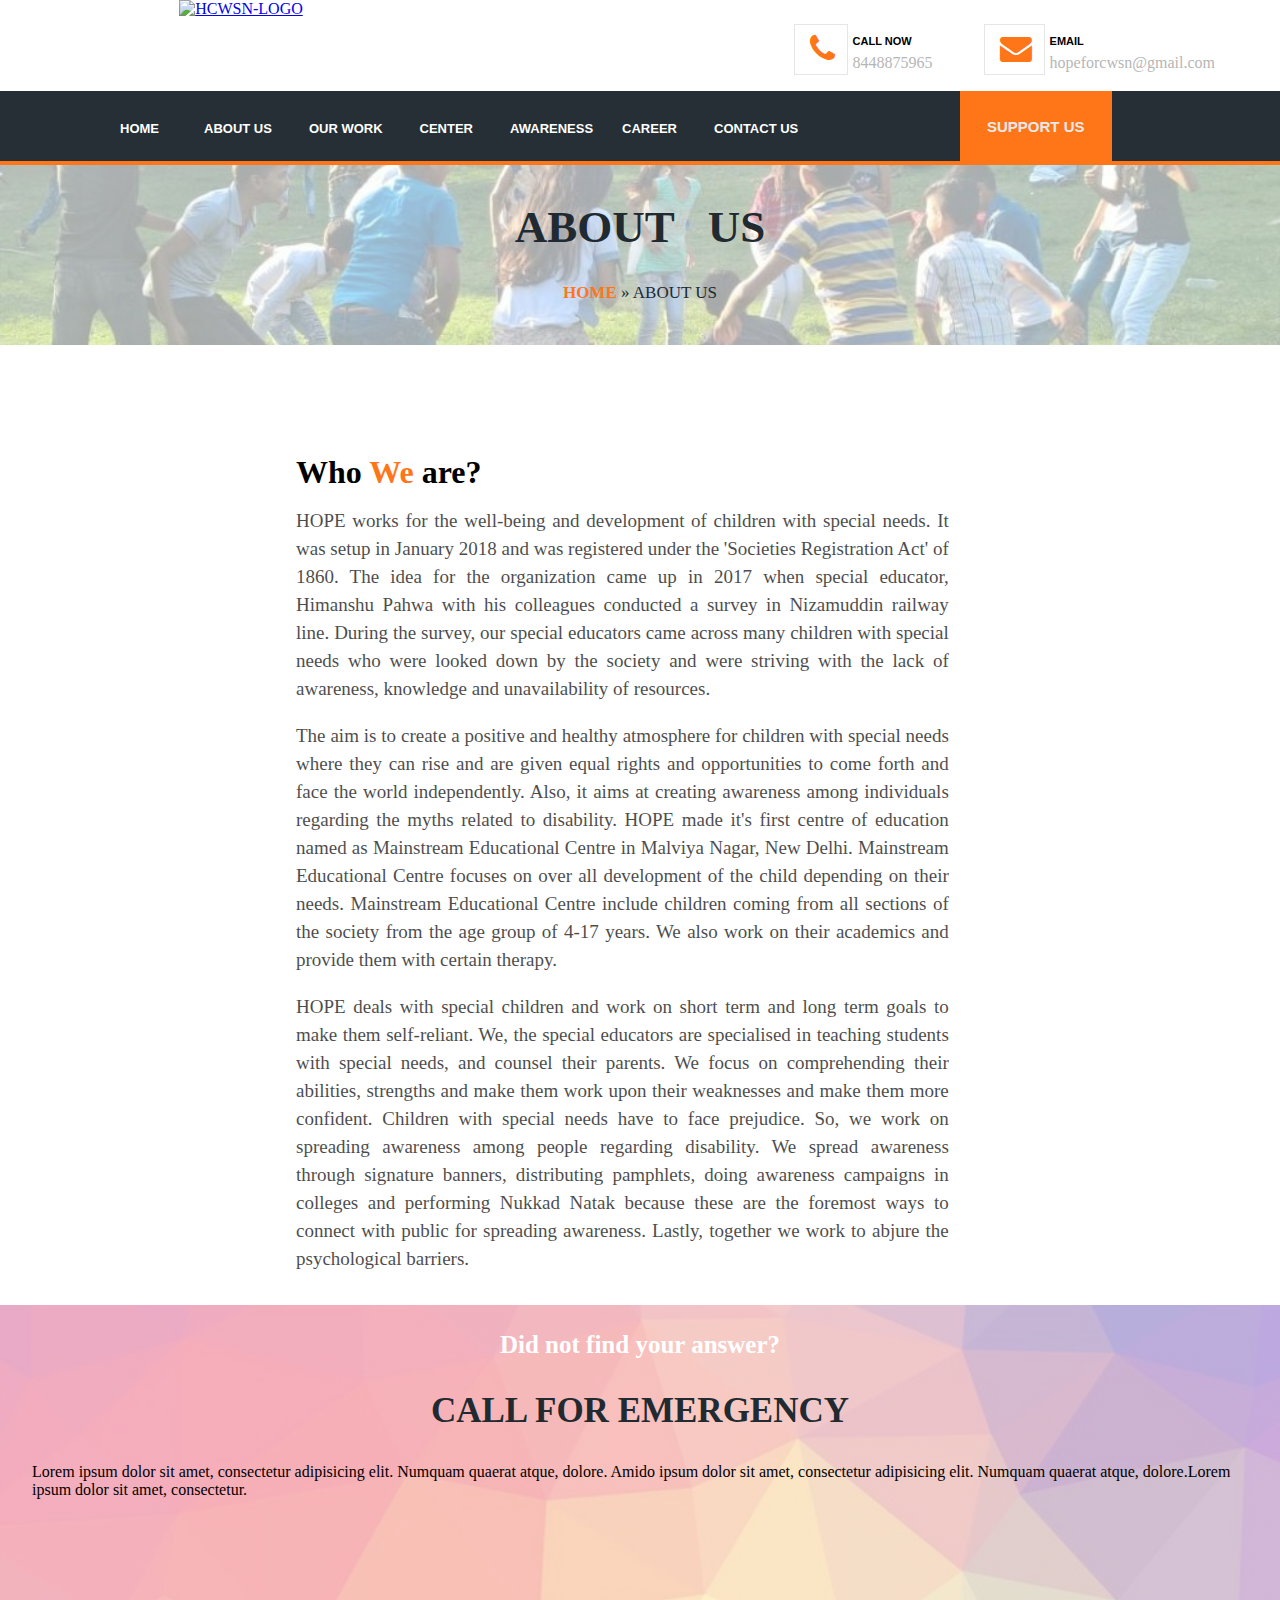
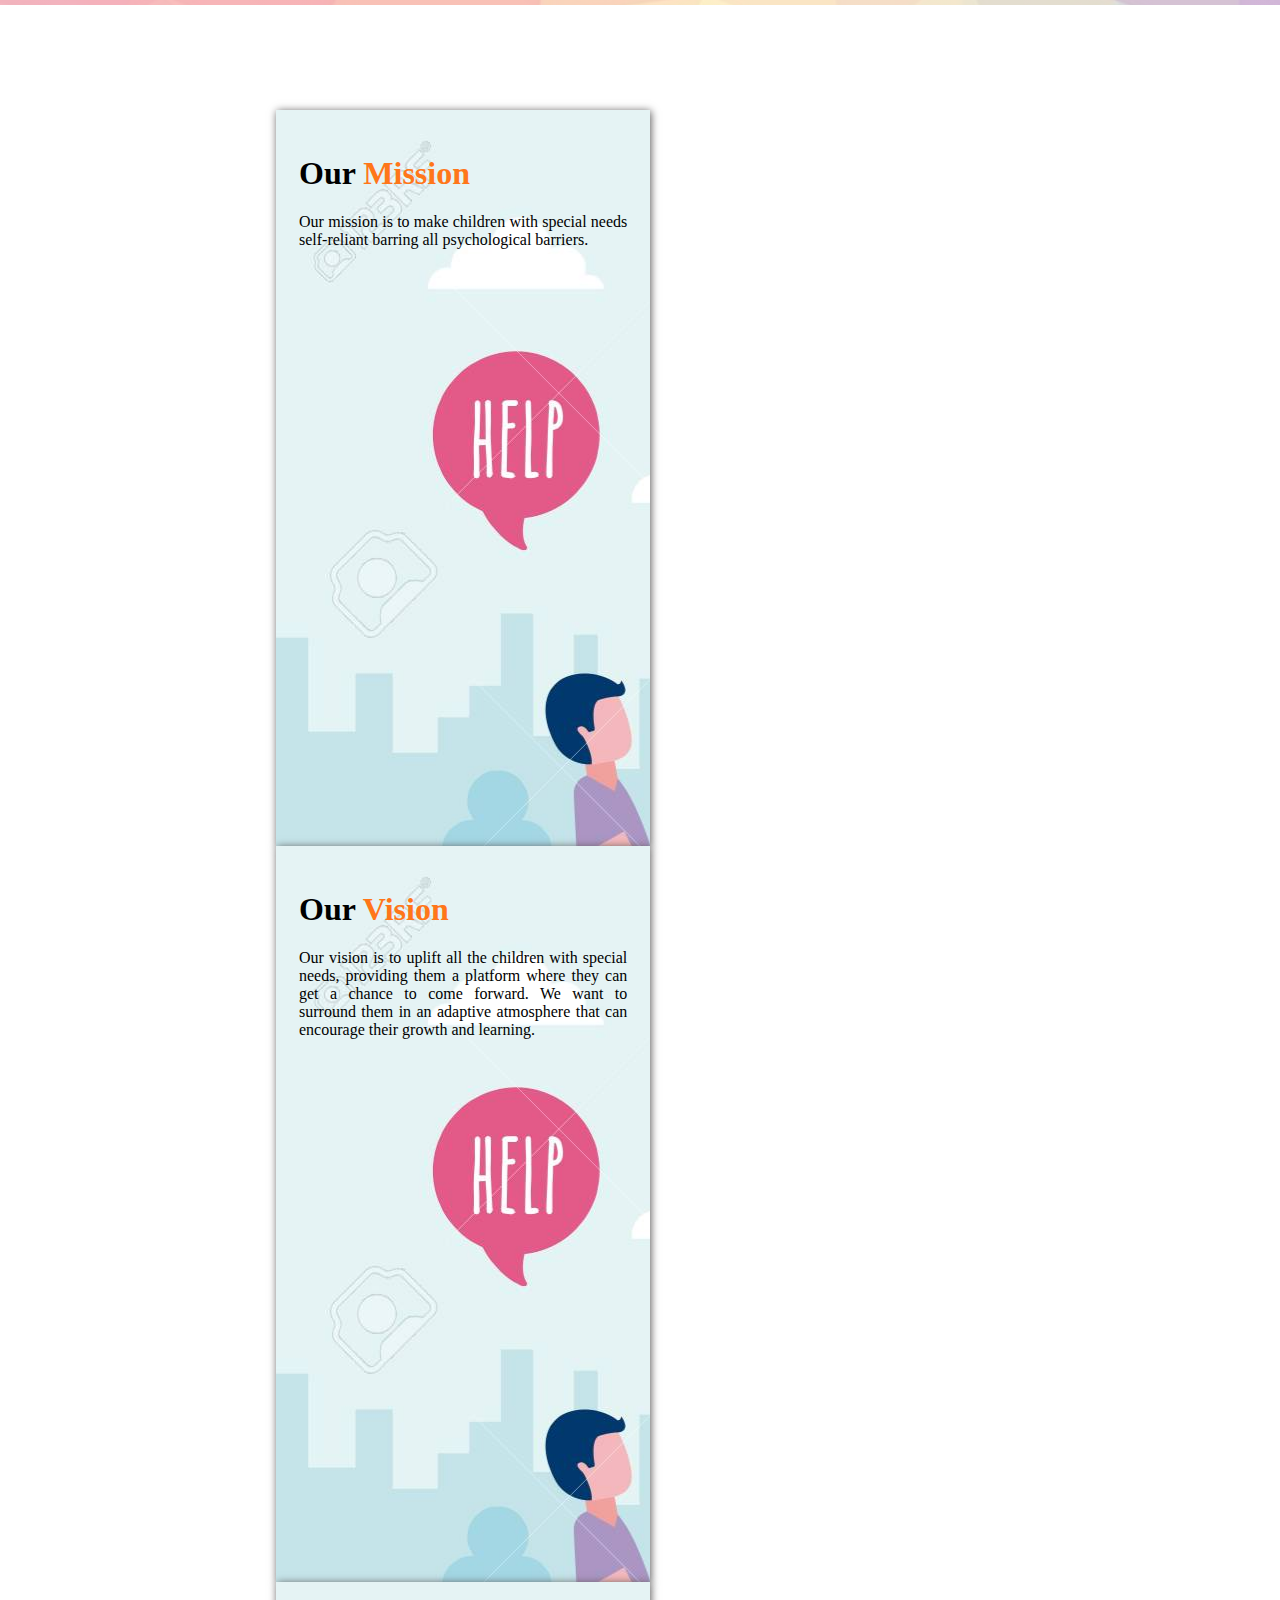
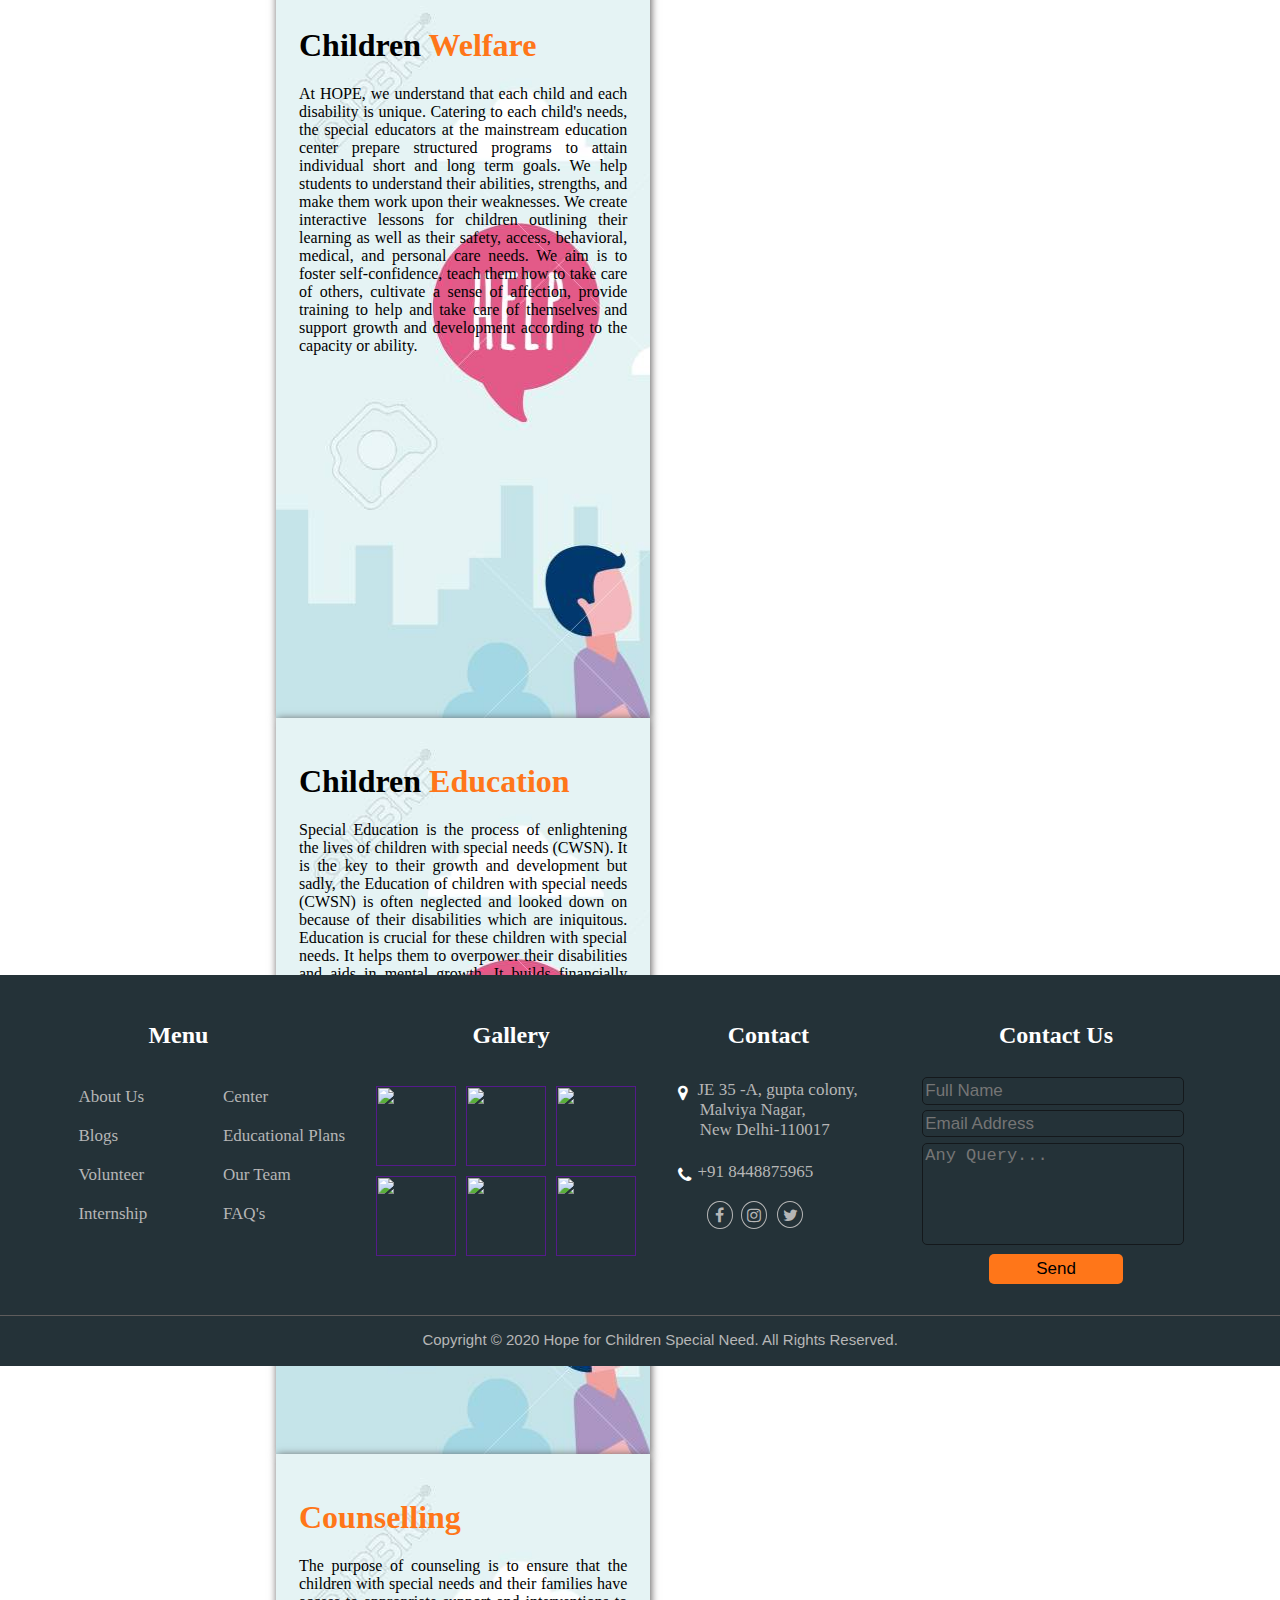
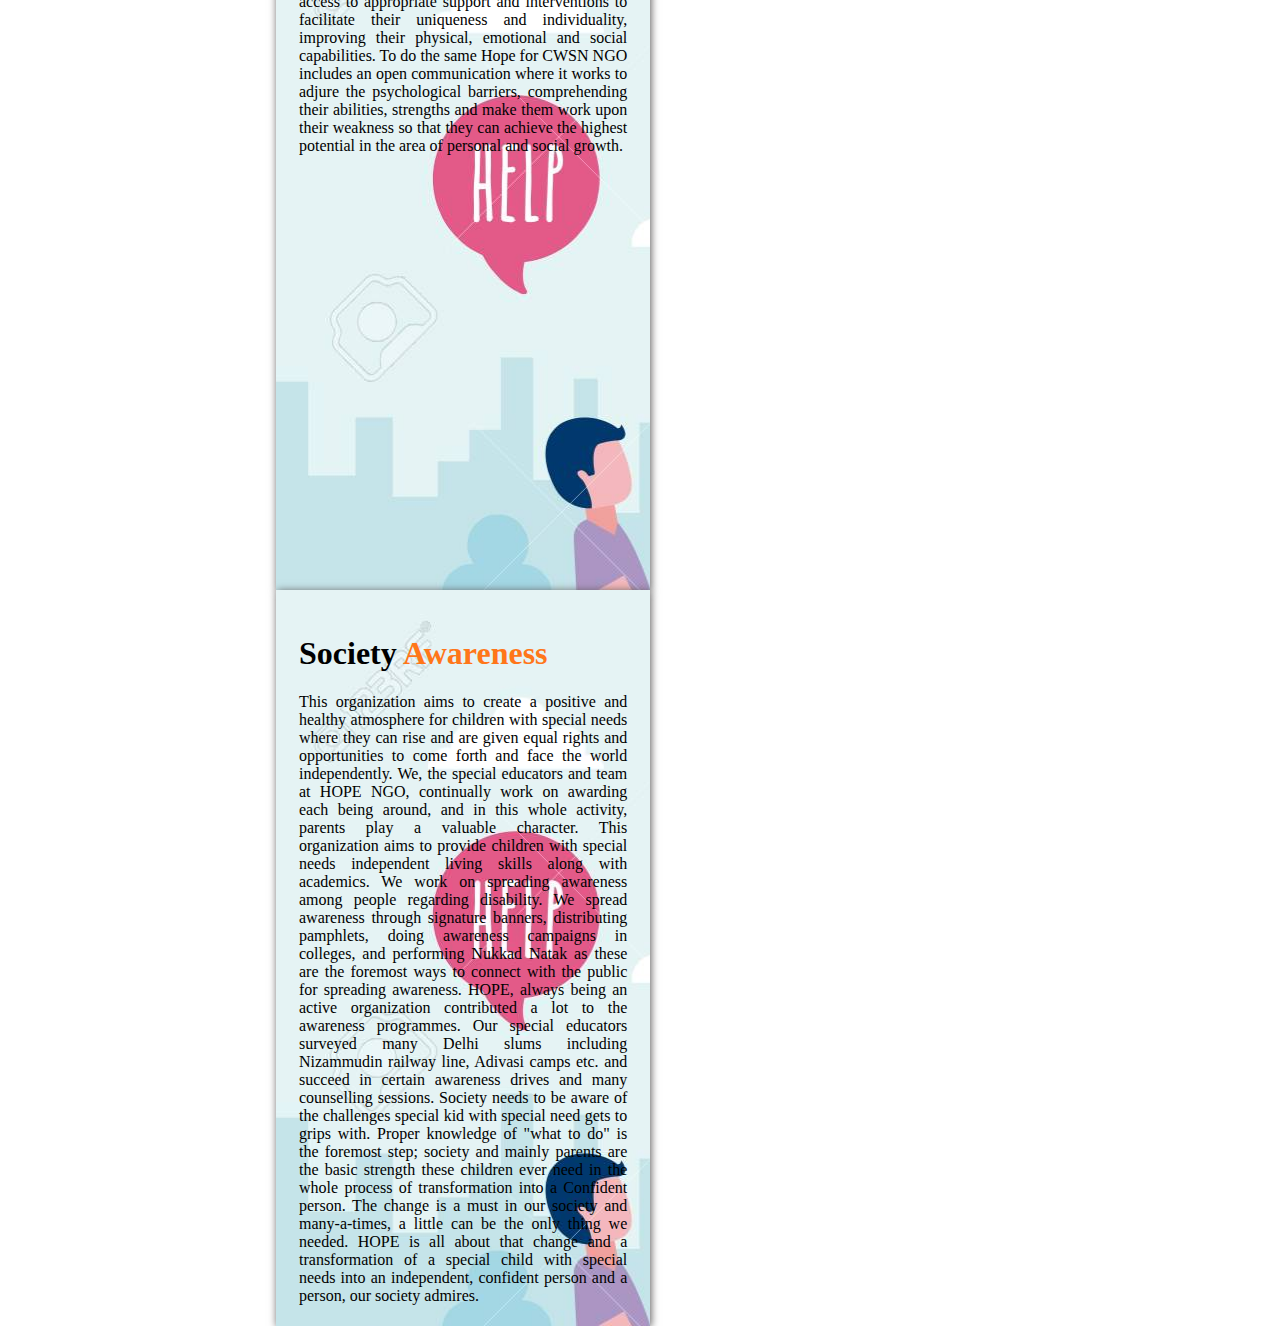
==== commit defda356: "pages added" ====
--- a/aboutus.html
+++ b/aboutus.html
@@ -13,7 +13,7 @@
         <!-- Header design -->
         <div class="header">
             <div class="img-logo">
-                <a  href="Home.html">
+                <a  href="index.html">
                     <img src="cwsn-logo.jpg"  alt = "HCWSN-LOGO">
                 </a>
             </div>  
@@ -43,7 +43,7 @@
         <!-- Navigation bar -->
         <div class="menu-items">
                 <ul>
-                    <li><a href="Home.html"> HOME </a></li>
+                    <li><a href="index.html"> HOME </a></li>
                     <li><a href="aboutus.html">ABOUT US</a></li>
                         <!-- <div class="menu-items-sub-items">                            <ul>
                                 <li> <a href="aboutus-Overview.html">Overview</a></li> 
@@ -99,14 +99,14 @@
                 <h1>
                     About &nbsp; Us
                 </h1>
-                <p><a href="Home.html">Home</a> » About Us</p>
+                <p><a href="index.html">Home</a> » About Us</p>
             </div>
         </div>
 
         <!-- Who we are -->
         <div class="about">
             <div class="about-area">
-                <h1><b>Who We are?</b></h1>
+                <h1>Who <span>We</span> are?</h1>
             
                 <p>
                     HOPE works for the well-being and development of children 
--- a/main.css
+++ b/main.css
@@ -11,7 +11,7 @@
 /* Scrollbar */
 ::-webkit-scrollbar{
     height: 0px;
-    width: 10px;
+    width: 12px;
 }
 ::-webkit-scrollbar-thumb{
     background-color: #FF7619;
@@ -203,7 +203,7 @@
 /*  Contact Us Image */
 .images-setting{
     height: 180px;
-    margin-top: -22px;
+    margin-top: -30px;
     width: 100%;
     background: #243238;
     background-image: linear-gradient(rgba(255,255,255,0.6),rgba(255,255,255,0.6)), url("img2.jpeg");
@@ -217,6 +217,7 @@
     color: #202a30;
     text-transform: uppercase;
     top:20%;
+    /* font-style: oblique; */
     /* left:44.5%; */
     text-align: center;
     font-size: 40px;
--- a/aboutus.css
+++ b/aboutus.css
@@ -13,12 +13,13 @@
     padding: 40px;
     display: block;
 }
-.about h1{
-    opacity: 0.6;
+.about h1 span{
+    color: #FF7619;
+    /* opacity: 0.6; */
 }
 .about p{
     text-align: justify;
-    opacity: 0.6;
+    opacity: 0.7;
     /* background-color: cyan; */
     font-size: 19px;
 }
